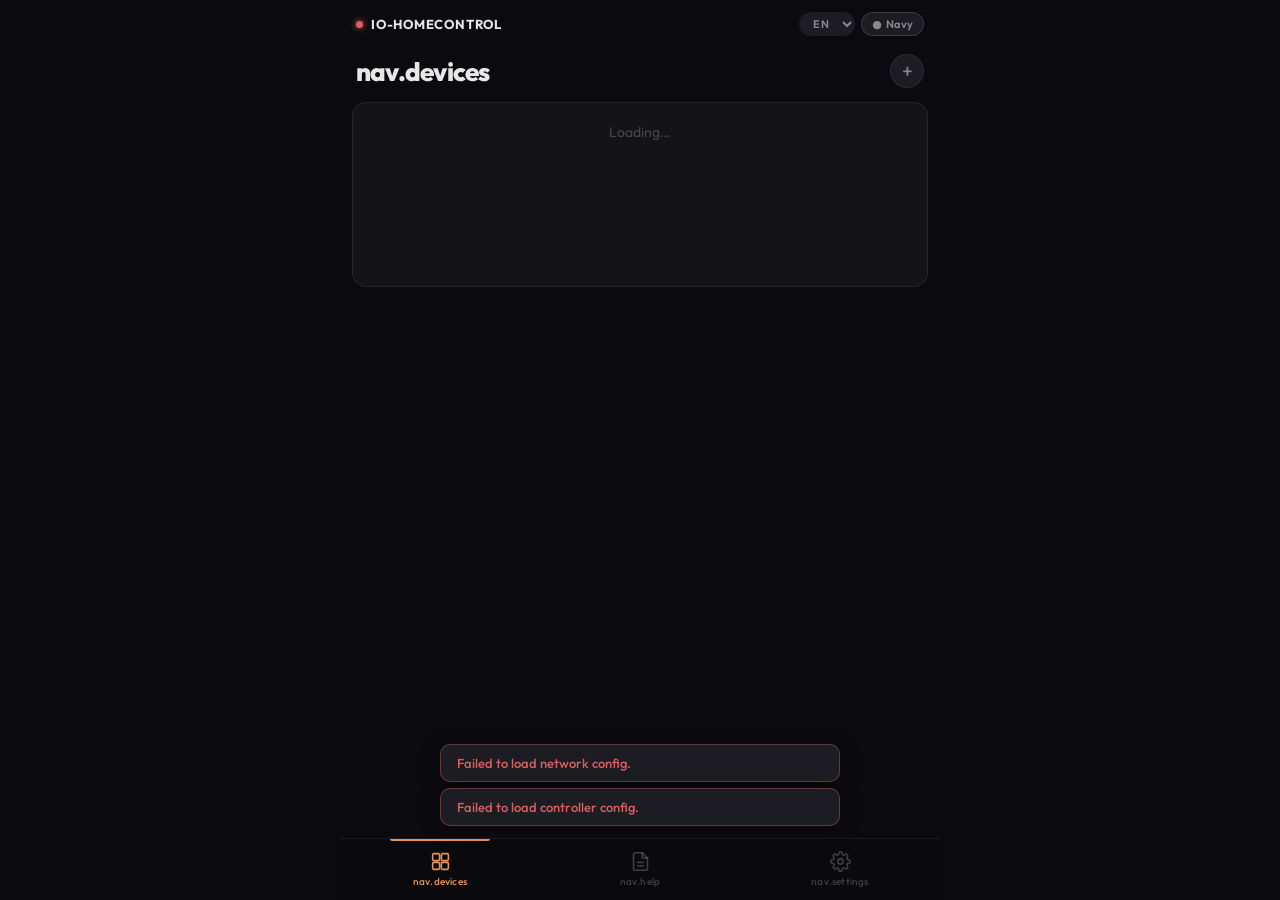
==== web_data_v2/index.html @ fd4d7ac0 "feat: syslog status indicator styled to match MQTT/WiFi pattern Moves the syslog connectivity indica" ====
<!DOCTYPE html>
<html lang="en" data-theme="charcoal">
<head>
  <meta charset="UTF-8">
  <meta name="viewport" content="width=device-width, initial-scale=1.0">
  <title data-i18n="page.title">io-homecontrol</title>
  <script>
    (function(){var t=localStorage.getItem('v2theme');if(t)document.documentElement.setAttribute('data-theme',t);})();
  </script>
  <link rel="preconnect" href="https://fonts.googleapis.com">
  <link href="https://fonts.googleapis.com/css2?family=Outfit:wght@300;400;500;600;700;800&family=JetBrains+Mono:wght@400;500&display=swap" rel="stylesheet">
  <link rel="stylesheet" href="css/style.css">
</head>
<body>

<div class="app">

  <!-- HEADER -->
  <header class="app-header">
    <div class="header-left">
      <div class="app-dot" id="conn-dot"></div>
      <span class="app-wordmark">io-homecontrol</span>
    </div>
    <div class="header-right">
      <div id="pairing-badge" style="display:none"></div>
      <span class="pill amber hidden" id="moving-pill"></span>
      <select class="hdr-btn" id="lang" style="border:none;cursor:pointer;">
        <option value="nl">NL</option>
        <option value="en">EN</option>
        <option value="de">DE</option>
        <option value="fr">FR</option>
      </select>
      <button class="hdr-btn" id="theme-btn">
        <span id="theme-icon">◑</span>
        <span id="theme-label">Navy</span>
      </button>
    </div>
  </header>

  <!-- UPDATE BANNER -->
  <div id="update-banner" style="display:none;">
    <div class="update-banner-inner">
      <div class="update-banner-info">
        <span class="update-banner-version" id="update-banner-version"></span>
        <a class="update-banner-link" id="update-banner-link" target="_blank" rel="noopener">What's new</a>
      </div>
      <div class="update-banner-actions">
        <button class="update-banner-dismiss" id="update-dismiss">&#x2715;</button>
        <button class="update-banner-btn" id="update-start-btn">Update</button>
      </div>
    </div>
    <div class="update-progress" id="update-progress" style="display:none;">
      <div class="update-progress-label" id="update-progress-label">Downloading firmware&hellip;</div>
      <progress class="update-progress-bar" id="update-progress-bar" max="100" value="0"></progress>
    </div>
  </div>

  <!-- MAIN CONTENT -->
  <main>

    <!-- ── DEVICES VIEW ── -->
    <section class="view active" id="view-devices">
      <div class="view-header">
        <h2 class="view-title" data-i18n="nav.devices">Devices</h2>
        <span id="count-pill" style="font-size:11px;color:var(--text3);margin-right:auto;padding-left:8px;"></span>
        <button class="view-add-btn" id="pair-device-btn" title="Pair new device">+</button>
      </div>
      <ul id="device-list"></ul>
    </section>

    <!-- ── LOG VIEW ── -->
    <section class="view" id="view-log">
      <div class="view-header">
        <h2 class="view-title" data-i18n="nav.help">Log</h2>
      </div>
      <div class="log-toolbar">
        <button class="log-filter-btn active" data-filter="all"  data-i18n="filter.all">All</button>
        <button class="log-filter-btn"        data-filter="info" data-i18n="filter.info">Info</button>
        <button class="log-filter-btn"        data-filter="off"  data-i18n="filter.off">Off</button>
      </div>
      <div id="status-messages"></div>
      <!-- hidden compat element -->
      <select id="select-log" style="display:none">
        <option value="all">All</option>
        <option value="info">Info</option>
        <option value="off">Off</option>
      </select>
    </section>

    <!-- ── SETTINGS VIEW ── -->
    <section class="view" id="view-settings">
      <div class="view-header">
        <h2 class="view-title" data-i18n="nav.settings">Settings</h2>
      </div>

      <!-- NETWORK -->
      <div class="settings-group">
        <div class="settings-group-label">Network</div>
        <div class="settings-card">
          <!-- WiFi SSID -->
          <div class="settings-row" style="flex-direction:column;align-items:stretch;gap:8px;">
            <div style="display:flex;align-items:center;justify-content:space-between;">
              <span class="row-label">WiFi</span>
              <span class="row-status connected" id="fallback-status"></span>
            </div>
            <div style="display:flex;gap:6px;">
              <div style="flex:1;">
                <label style="font-size:11px;color:var(--text3);">Network name (SSID)</label>
                <div style="display:flex;gap:6px;margin-top:4px;">
                  <input type="text" id="wifi-ssid" class="s-input" placeholder="Network name" maxlength="32" style="flex:1;">
                  <button class="s-btn" id="wifi-scan-btn">Scan</button>
                </div>
              </div>
            </div>
            <div id="wifi-scan-results" style="display:none;"></div>
            <div>
              <label style="font-size:11px;color:var(--text3);">Password</label>
              <input type="password" id="wifi-password" class="s-input" placeholder="Leave blank to keep current" style="margin-top:4px;">
            </div>
            <div style="display:flex;gap:8px;align-items:center;">
              <button class="s-btn primary" id="wifi-config-save" style="flex:1;">Save WiFi</button>
            </div>
            <div class="field-status" id="wifi-config-status"></div>
            <p class="restart-notice">⚠ Device will restart after saving.</p>
          </div>
          <!-- Hostname & IP -->
          <div class="settings-row" style="flex-direction:column;align-items:stretch;gap:8px;">
            <div style="display:flex;gap:6px;align-items:flex-end;">
              <div style="flex:2">
                <label style="font-size:11px;color:var(--text3);">Hostname</label>
                <input type="text" id="net-hostname" class="s-input" placeholder="io-rts-esp32" maxlength="32" style="margin-top:4px;">
              </div>
              <div style="flex:1;display:flex;align-items:center;gap:8px;padding-bottom:2px;">
                <span style="font-size:12px;color:var(--text2);">DHCP</span>
                <div class="s-toggle" id="net-dhcp-toggle"></div>
                <input type="checkbox" id="net-dhcp" style="display:none">
              </div>
            </div>
            <div id="net-static-fields" style="display:none;flex-direction:column;gap:6px;">
              <div style="display:flex;gap:6px;">
                <div style="flex:2">
                  <label style="font-size:11px;color:var(--text3);">IP Address</label>
                  <input type="text" id="net-ip" class="s-input" placeholder="192.168.1.100" style="margin-top:4px;">
                </div>
                <div style="flex:1">
                  <label style="font-size:11px;color:var(--text3);">Subnet mask</label>
                  <input type="text" id="net-mask" class="s-input" placeholder="255.255.255.0" style="margin-top:4px;">
                </div>
              </div>
              <div style="display:flex;gap:6px;">
                <div style="flex:1">
                  <label style="font-size:11px;color:var(--text3);">Gateway</label>
                  <input type="text" id="net-gateway" class="s-input" placeholder="192.168.1.1" style="margin-top:4px;">
                </div>
                <div style="flex:1">
                  <label style="font-size:11px;color:var(--text3);">DNS</label>
                  <input type="text" id="net-dns1" class="s-input" placeholder="8.8.8.8" style="margin-top:4px;">
                </div>
              </div>
              <div>
                <label style="font-size:11px;color:var(--text3);">SNTP server</label>
                <input type="text" id="net-sntp" class="s-input" placeholder="pool.ntp.org" style="margin-top:4px;">
              </div>
            </div>
            <button class="s-btn primary" id="net-config-save">Save Network</button>
            <p class="restart-notice">⚠ Device will restart after saving.</p>
          </div>
          <!-- Fallback AP -->
          <div class="settings-row">
            <span class="row-label">Fallback AP</span>
            <div class="row-right">
              <div class="s-toggle on" id="fallback-toggle"></div>
              <input type="checkbox" id="fallback-enabled" style="display:none">
            </div>
          </div>
          <div class="settings-row" style="flex-direction:column;align-items:stretch;gap:8px;display:none;" id="fallback-extra">
            <div style="display:flex;gap:8px;">
              <div style="flex:1">
                <label style="font-size:11px;color:var(--text3);">Retries (boot)</label>
                <input type="number" id="fallback-retries-boot" class="s-input" min="1" max="20" placeholder="3" style="margin-top:4px;">
              </div>
              <div style="flex:1">
                <label style="font-size:11px;color:var(--text3);">Retries (running)</label>
                <input type="number" id="fallback-retries-running" class="s-input" min="1" max="20" placeholder="3" style="margin-top:4px;">
              </div>
              <div style="flex:1">
                <label style="font-size:11px;color:var(--text3);">Timeout (s)</label>
                <input type="number" id="fallback-timeout" class="s-input" min="0" max="3600" placeholder="600" style="margin-top:4px;">
              </div>
            </div>
            <button class="s-btn primary" id="fallback-save">Save Fallback</button>
          </div>
        </div>
      </div>

      <!-- INTEGRATION -->
      <div class="settings-group">
        <div class="settings-group-label">Integration</div>
        <div class="settings-card">
          <!-- MQTT -->
          <div class="settings-row" style="flex-direction:column;align-items:stretch;gap:8px;">
            <div style="display:flex;align-items:center;justify-content:space-between;">
              <span class="row-label">MQTT</span>
              <div style="display:flex;align-items:center;gap:8px;">
                <span class="row-status" id="mqtt-conn-status"></span>
                <div class="s-toggle" id="mqtt-enabled-toggle"></div>
                <input type="checkbox" id="mqtt-enabled" style="display:none">
              </div>
            </div>
            <div style="display:flex;gap:6px;">
              <div style="flex:2;">
                <label style="font-size:11px;color:var(--text3);">Broker address</label>
                <input type="text" id="mqtt-server" class="s-input" placeholder="192.168.1.x or hostname" style="margin-top:4px;">
              </div>
              <div style="flex:1;">
                <label style="font-size:11px;color:var(--text3);">Port</label>
                <input type="text" id="mqtt-port" class="s-input" placeholder="1883 / 8883 (TLS)" style="margin-top:4px;">
              </div>
            </div>
            <div style="display:flex;gap:6px;">
              <div style="flex:1;">
                <label style="font-size:11px;color:var(--text3);">Username</label>
                <input type="text" id="mqtt-user" class="s-input" placeholder="leave blank if none" style="margin-top:4px;">
              </div>
              <div style="flex:1;">
                <label style="font-size:11px;color:var(--text3);">Password</label>
                <input type="password" id="mqtt-password" class="s-input" placeholder="leave blank if none" style="margin-top:4px;">
              </div>
            </div>
            <div style="display:flex;gap:6px;">
              <div style="flex:1;">
                <label style="font-size:11px;color:var(--text3);">Client ID</label>
                <input type="text" id="mqtt-client-id" class="s-input" placeholder="blank = auto-generated" style="margin-top:4px;">
              </div>
              <div style="flex:1;">
                <label style="font-size:11px;color:var(--text3);">Topic prefix</label>
                <input type="text" id="mqtt-topic" class="s-input" placeholder="e.g. home/io-rts" style="margin-top:4px;">
              </div>
            </div>
            <div>
              <label style="font-size:11px;color:var(--text3);">Home Assistant discovery prefix</label>
              <input type="text" id="mqtt-discovery" class="s-input" placeholder="e.g. homeassistant/device/io-rts" style="margin-top:4px;">
            </div>
            <button class="s-btn primary" id="mqtt-update">Save MQTT</button>
          </div>
          <!-- Syslog -->
          <div class="settings-row" style="flex-direction:column;align-items:stretch;gap:8px;">
            <div style="display:flex;align-items:center;justify-content:space-between;">
              <span class="row-label">Syslog</span>
              <div style="display:flex;align-items:center;gap:8px;">
                <span class="row-status" id="syslog-conn-status"></span>
                <div class="s-toggle" id="syslog-toggle"></div>
                <input type="checkbox" id="syslog-enabled" style="display:none">
              </div>
            </div>
            <div style="display:flex;gap:6px;">
              <div style="flex:2;">
                <label style="font-size:11px;color:var(--text3);">Server address</label>
                <input type="text" id="syslog-server" class="s-input" placeholder="192.168.1.x" style="margin-top:4px;">
              </div>
              <div style="flex:1;">
                <label style="font-size:11px;color:var(--text3);">Port</label>
                <input type="text" id="syslog-port" class="s-input" placeholder="514" style="margin-top:4px;">
              </div>
            </div>
            <div style="display:flex;gap:6px;">
              <div style="flex:1">
                <label style="font-size:11px;color:var(--text3);">Facility</label>
                <input type="number" id="syslog-facility" class="s-input" min="0" max="23" placeholder="1" style="margin-top:4px;">
              </div>
              <div style="flex:1">
                <label style="font-size:11px;color:var(--text3);">Min level</label>
                <select id="syslog-min-level" class="s-select" style="margin-top:4px;">
                  <option value="3">Error</option>
                  <option value="4">Warning</option>
                  <option value="6">Info</option>
                  <option value="7">Debug</option>
                </select>
              </div>
            </div>
            <div style="display:flex;flex-direction:column;gap:4px;">
              <label style="font-size:11px;color:var(--text3);">Device identifier (shown in log)</label>
              <input type="text" id="syslog-id" class="s-input" placeholder="auto-generated" maxlength="15">
            </div>
            <button class="s-btn primary" id="syslog-update">Save Syslog</button>
          </div>
        </div>
      </div>

      <!-- SECURITY -->
      <div class="settings-group">
        <div class="settings-group-label">Security</div>
        <div class="settings-card">
          <!-- Controller identity -->
          <div class="settings-row" style="flex-direction:column;align-items:stretch;gap:8px;">
            <span class="row-label">Controller Identity</span>
            <div style="display:flex;gap:6px;align-items:center;">
              <div style="flex:1;">
                <label style="font-size:11px;color:var(--text3);">Node Address (3 bytes hex)</label>
                <input type="text" id="io-node-id" class="s-input" placeholder="A1B1C3" maxlength="6" style="font-family:var(--mono);text-transform:uppercase;margin-top:4px;">
              </div>
              <div style="flex:1;">
                <label style="font-size:11px;color:var(--text3);">TX Power (0–20 dBm)</label>
                <input type="number" id="io-tx-power" class="s-input" min="0" max="20" placeholder="17" style="margin-top:4px;">
              </div>
            </div>
            <div style="display:flex;align-items:center;gap:8px;">
              <span style="font-size:12px;color:var(--text2);">Passive mode (listen only)</span>
              <div class="s-toggle" id="io-passive-toggle"></div>
              <input type="checkbox" id="io-passive-mode" style="display:none">
            </div>
            <button class="s-btn primary" id="io-config-save">Save Controller Settings</button>
          </div>
          <!-- IO key -->
          <div class="settings-row" style="flex-direction:column;align-items:stretch;gap:8px;">
            <span class="row-label">IO System Key</span>
            <div class="sensitive-notice">Changing this key makes all paired devices unreachable until reboot.</div>
            <div style="display:flex;gap:6px;align-items:center;">
              <input type="password" id="io-key-display" class="s-input key-display" placeholder="(not set)" readonly style="flex:1;">
              <button class="s-btn" id="io-key-show">Show</button>
              <button class="s-btn" id="io-key-edit">Edit</button>
              <button class="s-btn" id="io-key-sniff">Sniff</button>
              <button class="s-btn" id="io-key-learn">Learn</button>
              <button class="s-btn" id="io-key-pair-device">Pair</button>
              <button class="s-btn" id="io-key-send-key">Send Key</button>
            </div>
            <span class="field-status" id="io-key-status"></span>
          </div>
          <!-- Access password -->
          <div class="settings-row" style="flex-direction:column;align-items:stretch;gap:8px;">
            <span class="row-label">CLI / Web Access Password</span>
            <div style="display:flex;gap:6px;">
              <div style="flex:1;">
                <label style="font-size:11px;color:var(--text3);">New password</label>
                <input type="password" id="access-password-new" class="s-input" placeholder="Blank = clear password" style="margin-top:4px;">
              </div>
              <div style="flex:1;">
                <label style="font-size:11px;color:var(--text3);">Confirm password</label>
                <input type="password" id="access-password-confirm" class="s-input" placeholder="Confirm" style="margin-top:4px;">
              </div>
            </div>
            <button class="s-btn primary" id="access-password-save">Set Password</button>
          </div>
          <!-- OTA key -->
          <div class="settings-row" style="flex-direction:column;align-items:stretch;gap:8px;">
            <span class="row-label">OTA Key</span>
            <div style="display:flex;gap:6px;align-items:center;">
              <input type="text" id="ota-key-display" class="s-input key-display" readonly style="flex:1;font-size:11px;">
              <button class="s-btn" id="ota-key-edit">Edit</button>
            </div>
          </div>
        </div>
      </div>

      <!-- SYSTEM -->
      <div class="settings-group">
        <div class="settings-group-label">System</div>
        <div class="settings-card">
          <!-- Firmware info -->
          <div class="settings-row">
            <span class="row-label">Firmware</span>
            <div class="row-right">
              <span class="row-value" id="firmware-version"></span>
            </div>
          </div>
          <div class="settings-row">
            <span class="row-label">Web UI</span>
            <div class="row-right">
              <span class="row-value" id="web-version"></span>
            </div>
          </div>
          <!-- OTA upload -->
          <div class="settings-row" style="flex-direction:column;align-items:stretch;gap:8px;">
            <span class="row-label">Firmware Update</span>
            <div>
              <label style="font-size:11px;color:var(--text3);">Firmware file — use <strong>heltec-vX.X.X-firmware.bin</strong> from the GitHub release, not full.bin or web.bin</label>
              <input type="file" id="ota-file" accept=".bin" class="s-input" style="padding:5px 10px;margin-top:4px;">
            </div>
            <button class="s-btn primary" id="ota-upload">Upload Firmware</button>
            <progress id="ota-progress" max="100" value="0" style="display:none;"></progress>
            <span id="ota-status" class="field-status"></span>
          </div>
          <!-- Web UI upload -->
          <div class="settings-row" style="flex-direction:column;align-items:stretch;gap:8px;">
            <span class="row-label">Web UI Update</span>
            <div>
              <label style="font-size:11px;color:var(--text3);">Web UI file (.bin)</label>
              <input type="file" id="ota-web-file" accept=".bin" class="s-input" style="padding:5px 10px;margin-top:4px;">
            </div>
            <button class="s-btn primary" id="ota-web-upload">Upload Web UI</button>
            <progress id="ota-web-progress" max="100" value="0" style="display:none;"></progress>
            <span id="ota-web-status" class="field-status"></span>
          </div>
          <!-- Devices backup -->
          <div class="settings-row" style="flex-direction:column;align-items:stretch;gap:8px;">
            <span class="row-label" data-i18n="section.backup">Backup / Restore</span>
            <div>
              <label style="font-size:11px;color:var(--text3);">Devices (.json)</label>
              <div style="display:flex;gap:6px;align-items:center;margin-top:4px;">
                <input type="file" id="devices-file" accept=".json" class="s-input" style="flex:1;padding:5px 10px;">
                <button class="s-btn" id="upload-devices">Upload</button>
                <button class="s-btn" id="download-devices">Download</button>
              </div>
            </div>
            <div>
              <label style="font-size:11px;color:var(--text3);">Remotes (.json)</label>
              <div style="display:flex;gap:6px;align-items:center;margin-top:4px;">
                <input type="file" id="remotes-file" accept=".json" class="s-input" style="flex:1;padding:5px 10px;">
                <button class="s-btn" id="upload-remotes">Upload</button>
                <button class="s-btn" id="download-remotes">Download</button>
              </div>
            </div>
          </div>
          <!-- Reboot -->
          <div class="settings-row">
            <span class="row-label danger" id="reboot-btn" style="cursor:pointer;">Reboot Device</span>
            <div class="row-right"><span class="row-chevron">›</span></div>
          </div>
          <!-- Update channel -->
          <div class="settings-row">
            <span class="row-label">Software updates</span>
            <div style="display:flex;align-items:center;gap:8px;">
              <span style="font-size:12px;color:var(--text2);" id="update-channel-label">Stable only</span>
              <div class="s-toggle" id="update-channel-toggle"></div>
              <input type="checkbox" id="update-channel-beta" style="display:none">
            </div>
          </div>
        </div>
      </div>

      <!-- REMOTES -->
      <div class="settings-group">
        <div class="settings-group-label" data-i18n="section.remotes">Remotes</div>
        <div style="display:flex;justify-content:flex-end;padding:0 4px 8px;">
          <button class="s-btn" id="remote-popup">+ Add Remote</button>
        </div>
        <div class="remotes-panel">
          <table id="remote-table">
            <thead>
              <tr>
                <th data-i18n="table.remote_id">ID</th>
                <th data-i18n="table.linked_devices">Devices</th>
                <th data-i18n="table.edit">Edit</th>
              </tr>
            </thead>
            <tbody></tbody>
          </table>
        </div>
      </div>

      <!-- hidden help buttons for JS compat -->
      <div style="display:none;">
        <button id="help-device"></button>
        <button id="help-remote"></button>
        <a id="toggle-theme"></a>
      </div>

    </section>

  </main>

  <!-- BOTTOM NAV -->
  <nav class="bottom-nav">
    <button class="nav-btn active" onclick="showView('devices',this)">
      <svg viewBox="0 0 24 24" fill="none" stroke="currentColor">
        <rect x="3" y="3" width="8" height="8" rx="1.5"/>
        <rect x="13" y="3" width="8" height="8" rx="1.5"/>
        <rect x="3" y="13" width="8" height="8" rx="1.5"/>
        <rect x="13" y="13" width="8" height="8" rx="1.5"/>
      </svg>
      <span data-i18n="nav.devices">Devices</span>
    </button>
    <button class="nav-btn" onclick="showView('log',this)">
      <svg viewBox="0 0 24 24" fill="none" stroke="currentColor">
        <path d="M14 2H6a2 2 0 0 0-2 2v16a2 2 0 0 0 2 2h12a2 2 0 0 0 2-2V8z"/>
        <polyline points="14 2 14 8 20 8"/>
        <line x1="16" y1="13" x2="8" y2="13"/>
        <line x1="16" y1="17" x2="8" y2="17"/>
      </svg>
      <span data-i18n="nav.help">Log</span>
    </button>
    <button class="nav-btn" onclick="showView('settings',this)">
      <svg viewBox="0 0 24 24" fill="none" stroke="currentColor">
        <circle cx="12" cy="12" r="3"/>
        <path d="M19.4 15a1.65 1.65 0 0 0 .33 1.82l.06.06a2 2 0 0 1-2.83 2.83l-.06-.06a1.65 1.65 0 0 0-1.82-.33 1.65 1.65 0 0 0-1 1.51V21a2 2 0 0 1-4 0v-.09A1.65 1.65 0 0 0 9 19.4a1.65 1.65 0 0 0-1.82.33l-.06.06a2 2 0 0 1-2.83-2.83l.06-.06A1.65 1.65 0 0 0 4.68 15a1.65 1.65 0 0 0-1.51-1H3a2 2 0 0 1 0-4h.09A1.65 1.65 0 0 0 4.6 9a1.65 1.65 0 0 0-.33-1.82l-.06-.06a2 2 0 0 1 2.83-2.83l.06.06A1.65 1.65 0 0 0 9 4.68a1.65 1.65 0 0 0 1-1.51V3a2 2 0 0 1 4 0v.09a1.65 1.65 0 0 0 1 1.51 1.65 1.65 0 0 0 1.82-.33l.06-.06a2 2 0 0 1 2.83 2.83l-.06.06A1.65 1.65 0 0 0 19.4 9a1.65 1.65 0 0 0 1.51 1H21a2 2 0 0 1 0 4h-.09a1.65 1.65 0 0 0-1.51 1z"/>
      </svg>
      <span data-i18n="nav.settings">Settings</span>
    </button>
  </nav>

</div><!-- .app -->

<!-- ── DEVICE EDIT MODAL ── -->
<div id="device-edit-modal">
  <div class="dev-sheet">
    <div class="dev-sheet-handle"></div>
    <div class="dev-sheet-header">
      <div class="dev-sheet-title">
        <div class="dev-sheet-name" id="dev-sheet-name"></div>
        <div class="dev-sheet-meta" id="dev-sheet-meta"></div>
      </div>
      <button id="device-edit-close" aria-label="Close">×</button>
    </div>
    <div id="dev-sheet-body"></div>
  </div>
</div>

<!-- ── PAIR WIZARD ── -->
<div id="pair-wizard">
  <div class="popup-container">
    <div class="title">
      <h2 data-i18n="popup.pair_wizard_title">Pair Device</h2>
      <div class="btn close" id="pair-wizard-close"></div>
    </div>
    <div class="card-popup">
      <p id="pair-wizard-status"></p>
      <div id="pair-wizard-buttons" class="popup-buttons"></div>
    </div>
  </div>
</div>

<!-- ── EDIT POPUP ── -->
<div id="popup">
  <div class="popup-container">
    <div class="title">
      <h2 id="popup-title">Edit</h2>
      <div class="btn close" onclick="document.getElementById('popup').classList.remove('open')"></div>
    </div>
    <div class="card-popup">
      <div id="left">
        <p id="popup-content-left"></p>
        <label for="popup-input" id="label-input"></label>
        <input type="text" id="popup-input" placeholder="Type here…" autocomplete="off">
        <label for="popup-input-timing" id="label-timing"></label>
        <input type="text" id="popup-input-timing" placeholder="Type here…" autocomplete="off">
        <label id="popup-boolean-row" style="display:none;gap:8px;align-items:center;">
          <span id="popup-boolean-label">Active</span>
          <input type="checkbox" id="popup-boolean">
        </label>
        <label id="popup-repeat-row" style="display:none;gap:8px;align-items:center;">
          <span id="popup-repeat-label">Repeat command if device does not respond</span>
          <input type="checkbox" id="popup-repeat">
        </label>
        <label for="popup-device-select" class="device-popup-label">Select device:</label>
        <select id="popup-device-select" class="device-popup"></select>
        <button id="popup-save" class="save">Save</button>
        <p id="delete-info" style="display:none;"></p>
        <p id="pair-label"></p>
        <div class="popup-buttons">
          <button id="popup-add"    class="pair">Pair</button>
          <button id="popup-remove" class="unpair">Unpair</button>
          <button id="popup-delete" type="button" class="danger">Delete</button>
          <button id="popup-confirm"type="button">OK</button>
          <button id="popup-cancel" type="button">Cancel</button>
        </div>
      </div>
      <div id="right">
        <p id="popup-content"></p>
      </div>
    </div>
  </div>
</div>

<!-- ── OTA KEY MODAL ── -->
<div id="ota-key-modal" class="key-modal">
  <div class="key-modal-inner">
    <h3>Change OTA Key</h3>
    <p class="key-modal-warning-label">Warning</p>
    <p class="key-modal-warning-text">Changing the OTA key invalidates any scripts using the current key.</p>
    <label class="key-modal-label">New OTA key:</label>
    <input type="text" id="ota-key-new" maxlength="32" class="key-modal-input" placeholder="Enter new key">
    <div class="key-modal-actions">
      <button id="ota-key-cancel"  class="btn-ghost">Cancel</button>
      <button id="ota-key-confirm" class="btn-danger-confirm">Change Key</button>
    </div>
    <p id="ota-key-modal-status" class="key-modal-status"></p>
  </div>
</div>

<!-- ── IO KEY EDIT MODAL ── -->
<div id="io-key-edit-modal" class="key-modal">
  <div class="key-modal-inner">
    <h3>Edit IO System Key</h3>
    <p class="key-modal-warning-label">Warning</p>
    <p class="key-modal-warning-text">Changing the IO key disconnects all other nodes on the bus. A reboot is required to apply.</p>
    <label class="key-modal-label">New key (32 hex characters):</label>
    <input type="text" id="io-key-new-input" maxlength="32" class="key-modal-input" placeholder="E8CD451E4F5D86C9A411E84B769FBFBD" autocomplete="off" style="font-family:var(--mono);text-transform:uppercase;">
    <div class="key-modal-actions">
      <button id="io-key-generate"    type="button" class="btn-ghost" style="margin-right:auto">Generate</button>
      <button id="io-key-edit-cancel" type="button" class="btn-ghost">Cancel</button>
      <button id="io-key-edit-save"   class="btn-danger-confirm">Change Key</button>
    </div>
    <p id="io-key-edit-status" class="key-modal-status"></p>
  </div>
</div>

<!-- ── IO KEY SNIFF MODAL ── -->
<div id="io-key-sniff-modal" class="key-modal">
  <div class="key-modal-inner">
    <h3>Sniff IO System Key</h3>
    <p id="io-sniff-instructions" class="key-modal-warning-text">Put your Somfy controller into pairing mode with any device. The system key will be captured from radio traffic (up to 2 minutes).</p>
    <div id="io-sniff-countdown-row" style="display:none;margin:8px 0;font-size:13px;">
      <span>Listening… </span><strong id="io-sniff-countdown"></strong><span> s remaining</span>
    </div>
    <div id="io-sniff-result-row" style="display:none;margin:8px 0;">
      <span style="color:var(--green);font-weight:600;">✓ Key captured:</span>
      <div style="font-family:var(--mono);word-break:break-all;margin:4px 0;font-size:12px;" id="io-sniff-captured-key"></div>
    </div>
    <p id="io-sniff-status" class="key-modal-status"></p>
    <div class="key-modal-actions" style="margin-top:12px;">
      <button id="io-sniff-cancel"  type="button" class="btn-ghost">Cancel</button>
      <button id="io-sniff-retry"   type="button" class="btn-ghost"         style="display:none;">Retry</button>
      <button id="io-sniff-start"   class="btn-danger-confirm">Start Listening</button>
      <button id="io-sniff-use-key" class="btn-danger-confirm" style="display:none;">Use This Key</button>
    </div>
  </div>
</div>

<!-- ── KEY LEARN MODAL ── -->
<div id="io-key-learn-modal" class="key-modal">
  <div class="key-modal-inner">
    <h3>Learn Key from TaHoma / Connectivity Kit</h3>
    <p class="key-modal-warning-text">Trigger "Share" or "Add secondary controller" in the Somfy app. This device will respond as a receiver and extract the system key.</p>
    <div id="io-learn-countdown-row" style="display:none;margin:8px 0;font-size:13px;">
      <span>Listening… </span><strong id="io-learn-countdown"></strong><span> s remaining</span>
    </div>
    <div id="io-learn-result-row" style="display:none;margin:8px 0;">
      <span style="font-size:12px;color:var(--text-secondary);">Received key:</span>
      <div style="font-family:var(--mono);word-break:break-all;margin:4px 0;font-size:12px;" id="io-learn-captured-key"></div>
    </div>
    <p id="io-learn-status" class="key-modal-status"></p>
    <div class="key-modal-actions" style="margin-top:12px;">
      <button id="io-learn-cancel"  type="button" class="btn-ghost">Cancel</button>
      <button id="io-learn-retry"   type="button" class="btn-ghost" style="display:none;">Retry</button>
      <button id="io-learn-start"   class="btn-danger-confirm">Start Listening</button>
      <button id="io-learn-use-key" class="btn-danger-confirm" style="display:none;">Use This Key</button>
    </div>
  </div>
</div>

<!-- ── PAIR AS DEVICE MODAL ── -->
<div id="io-key-pair-device-modal" class="key-modal">
  <div class="key-modal-inner">
    <h3>Pair as Device (receive key from TaHoma)</h3>
    <p class="key-modal-warning-text">In the Somfy app, start "Add device" / "Add actuator" and put TaHoma into pairing mode. This device will pretend to be a new roller shutter and receive the system key during the handshake.</p>
    <div id="io-pair-device-countdown-row" style="display:none;margin:8px 0;font-size:13px;">
      <span>Listening for pairing broadcast… </span><strong id="io-pair-device-countdown"></strong><span> s remaining</span>
    </div>
    <div id="io-pair-device-result-row" style="display:none;margin:8px 0;">
      <span style="font-size:12px;color:var(--text-secondary);">Received key:</span>
      <div style="font-family:var(--mono);word-break:break-all;margin:4px 0;font-size:12px;" id="io-pair-device-captured-key"></div>
    </div>
    <p id="io-pair-device-status" class="key-modal-status"></p>
    <div class="key-modal-actions" style="margin-top:12px;">
      <button id="io-pair-device-cancel"  type="button" class="btn-ghost">Cancel</button>
      <button id="io-pair-device-retry"   type="button" class="btn-ghost" style="display:none;">Retry</button>
      <button id="io-pair-device-start"   class="btn-danger-confirm">Start Listening</button>
      <button id="io-pair-device-use-key" class="btn-danger-confirm" style="display:none;">Use This Key</button>
    </div>
  </div>
</div>

<!-- ── SEND KEY OBSERVE MODAL ── -->
<div id="io-send-key-modal" class="key-modal">
  <div class="key-modal-inner">
    <h3>Send Key — Step 1: Observe CMD 28 / CMD 29</h3>
    <p class="key-modal-warning-text">Trigger "Share key" or "Add controller" in the Somfy app. The ESP will respond to TaHoma's CMD 28 with CMD 29 (controller type) and log what TaHoma sends next. Check Graylog for frame details.</p>
    <div id="io-send-key-countdown-row" style="display:none;margin:8px 0;font-size:13px;">
      <span>Listening for TaHoma CMD 28… </span><strong id="io-send-key-countdown"></strong><span> s remaining</span>
    </div>
    <p id="io-send-key-status" class="key-modal-status"></p>
    <div class="key-modal-actions" style="margin-top:12px;">
      <button id="io-send-key-cancel" type="button" class="btn-ghost">Cancel</button>
      <button id="io-send-key-start"  class="btn-danger-confirm">Start Observing</button>
    </div>
  </div>
</div>

<!-- ── ADD / EDIT REMOTE WIZARD ── -->
<div id="arm-modal" class="key-modal">
  <div class="key-modal-inner arm-inner">
    <h3 id="arm-modal-title">Add Remote</h3>

    <!-- Step 1: choose -->
    <div id="arm-step-choose">
      <p class="key-modal-warning-text" style="margin-bottom:16px;">How do you want to add the remote?</p>
      <div style="display:flex;gap:8px;">
        <button id="arm-btn-capture" class="btn-danger-confirm" style="flex:1;">Capture</button>
        <button id="arm-btn-manual"  class="btn-ghost"          style="flex:1;">Enter manually</button>
        <button id="arm-btn-cancel"  class="btn-ghost"          style="flex:1;">Cancel</button>
      </div>
    </div>

    <!-- Step 2a: capture -->
    <div id="arm-step-capture" style="display:none;">
      <div class="arm-capture-row">
        <p id="arm-capture-status" class="key-modal-warning-text">Press any button on the remote…</p>
        <span id="arm-countdown" class="arm-countdown">30s</span>
      </div>
      <div class="key-modal-actions">
        <button id="arm-skip-btn"  class="btn-ghost">Enter manually</button>
        <button id="arm-retry-btn" class="btn-ghost" style="display:none;">Retry</button>
      </div>
    </div>

    <!-- Step 2b: manual -->
    <div id="arm-step-manual" style="display:none;">
      <label class="key-modal-label">Remote ID (6 hex characters):</label>
      <input type="text" id="arm-manual-input" maxlength="6" class="key-modal-input"
             placeholder="A1B2C3" autocomplete="off"
             style="font-family:var(--mono);text-transform:uppercase;letter-spacing:0.1em;">
      <p id="arm-manual-error" class="key-modal-status" style="color:var(--red);min-height:18px;"></p>
      <div class="key-modal-actions">
        <button id="arm-manual-back" class="btn-ghost">Back</button>
        <button id="arm-manual-next" class="btn-danger-confirm">Next</button>
      </div>
    </div>

    <!-- Step 3: device selection -->
    <div id="arm-step-devices" style="display:none;">
      <p id="arm-remote-id-label" class="key-modal-warning-text" style="display:none;margin-bottom:10px;font-weight:600;"></p>
      <label class="key-modal-label">Link to devices:</label>
      <div id="arm-device-list" class="arm-device-list"></div>
      <p id="arm-devices-error" class="key-modal-status" style="color:var(--red);min-height:18px;"></p>
      <div class="key-modal-actions">
        <button id="arm-delete-btn"   class="btn-ghost arm-delete-btn" style="display:none;">Delete</button>
        <button id="arm-devices-back" class="btn-ghost">Back</button>
        <button id="arm-save-btn"     class="btn-danger-confirm">Save</button>
      </div>
    </div>

  </div>
</div>

<!-- SCRIPTS -->
<script src="js/utils.js"></script>
<script src="js/popup.js"></script>
<script src="js/devices.js"></script>
<script src="js/remotes.js"></script>
<script src="js/settings.js"></script>
<script src="js/ota.js"></script>
<script src="js/updater.js"></script>
<script src="js/app.js"></script>

<script>
// View switcher with scroll position memory
var _viewScroll = {};
function showView(id, btn) {
    var mainEl = document.querySelector('main');
    var current = document.querySelector('.view.active');
    if (current) _viewScroll[current.id] = mainEl ? mainEl.scrollTop : 0;
    document.querySelectorAll('.view').forEach(function(v){v.classList.remove('active');});
    document.querySelectorAll('.nav-btn').forEach(function(b){b.classList.remove('active');});
    document.getElementById('view-' + id).classList.add('active');
    btn.classList.add('active');
    if (mainEl) mainEl.scrollTop = _viewScroll['view-' + id] || 0;
    document.dispatchEvent(new CustomEvent('viewShown', { detail: { view: id } }));
}

// Fallback AP toggle — wire visual toggle to hidden checkbox
(function(){
    var tog = document.getElementById('fallback-toggle');
    var chk = document.getElementById('fallback-enabled');
    var extra = document.getElementById('fallback-extra');
    if (!tog || !chk) return;
    function sync() {
        if (chk.checked) { tog.classList.add('on'); extra.style.display=''; }
        else { tog.classList.remove('on'); extra.style.display='none'; }
    }
    tog.addEventListener('click', function(){
        chk.checked = !chk.checked;
        sync();
    });
    // settings.js dispatches 'change' after loading state
    chk.addEventListener('change', sync);
})();

// Syslog toggle
(function(){
    var tog = document.getElementById('syslog-toggle');
    var chk = document.getElementById('syslog-enabled');
    if (!tog || !chk) return;
    function sync() {
        if (chk.checked) tog.classList.add('on');
        else tog.classList.remove('on');
    }
    tog.addEventListener('click', function(){
        chk.checked = !chk.checked;
        sync();
    });
    chk.addEventListener('change', sync);
})();

// Reboot: settings.js expects a button, but we have a span acting as button
(function(){
    var el = document.getElementById('reboot-btn');
    if (!el) return;
    // settings.js adds event listener to this element by ID, so it will work
})();
</script>

</body>
</html>
---- web_data_v2/css/style.css ----
*,*::before,*::after{box-sizing:border-box;margin:0;padding:0}:root,[data-theme="charcoal"]{--bg:#0b0b0f;--surface:#141418;--surface2:#1c1c22;--surface3:#242430;--border:rgba(255,255,255,0.07);--border2:rgba(255,255,255,0.13);--separator:rgba(255,255,255,0.045);--text:rgba(255,255,255,0.90);--text2:rgba(255,255,255,0.48);--text3:rgba(255,255,255,0.22);--ctrl-bg:rgba(255,255,255,0.09);--ctrl-border:rgba(255,255,255,0.10);--ctrl-text:rgba(255,255,255,0.90);--nav-bg:rgba(11,11,15,0.90);--card-shadow:none;--toggle-off:#2a2a36;--amber:#e8955a;--amber-dim:rgba(232,149,90,0.18);--amber-glow:rgba(232,149,90,0.35);--green:#6abf8a;--red:#d96060;--blue:#7aafcf;--input-bg:rgba(255,255,255,0.06);--input-border:rgba(255,255,255,0.12)}[data-theme="navy"]{--bg:#090d1a;--surface:#0f1428;--surface2:#151c38;--surface3:#1c2447;--border:rgba(120,160,255,0.09);--border2:rgba(120,160,255,0.17);--separator:rgba(120,160,255,0.06);--text:rgba(220,228,255,0.92);--text2:rgba(180,200,255,0.48);--text3:rgba(150,180,255,0.24);--ctrl-bg:rgba(120,160,255,0.10);--ctrl-border:rgba(120,160,255,0.13);--ctrl-text:rgba(220,228,255,0.92);--nav-bg:rgba(9,13,26,0.92);--card-shadow:none;--toggle-off:#1c2447;--amber:#e8a45a;--amber-dim:rgba(232,164,90,0.16);--amber-glow:rgba(232,164,90,0.32);--green:#5abf8a;--red:#d96070;--blue:#7ab8e8;--input-bg:rgba(120,160,255,0.06);--input-border:rgba(120,160,255,0.18)}[data-theme="light"]{--bg:#eef0f4;--surface:#ffffff;--surface2:#f2f4f7;--surface3:#e6e9ee;--border:rgba(0,0,0,0.08);--border2:rgba(0,0,0,0.14);--separator:rgba(0,0,0,0.06);--text:rgba(20,22,35,0.90);--text2:rgba(20,22,35,0.48);--text3:rgba(20,22,35,0.28);--ctrl-bg:rgba(0,0,0,0.06);--ctrl-border:rgba(0,0,0,0.09);--ctrl-text:rgba(20,22,35,0.88);--nav-bg:rgba(238,240,244,0.92);--card-shadow:0 1px 4px rgba(0,0,0,0.07),0 4px 14px rgba(0,0,0,0.04);--toggle-off:#dde0e8;--amber:#c8712a;--amber-dim:rgba(200,113,42,0.12);--amber-glow:rgba(200,113,42,0.25);--green:#2a9a60;--red:#c04040;--blue:#2e7bbf;--input-bg:rgba(0,0,0,0.04);--input-border:rgba(0,0,0,0.14)}[data-theme="purple"]{--bg:#0d0914;--surface:#160e25;--surface2:#1e1538;--surface3:#271d4a;--border:rgba(180,140,255,0.10);--border2:rgba(180,140,255,0.20);--separator:rgba(180,140,255,0.07);--text:rgba(235,225,255,0.92);--text2:rgba(190,165,255,0.52);--text3:rgba(160,130,255,0.28);--ctrl-bg:rgba(160,120,255,0.12);--ctrl-border:rgba(160,120,255,0.18);--ctrl-text:rgba(235,225,255,0.92);--nav-bg:rgba(13,9,20,0.92);--card-shadow:none;--toggle-off:#271d4a;--amber:#b87aff;--amber-dim:rgba(184,122,255,0.15);--amber-glow:rgba(184,122,255,0.32);--green:#70c4a0;--red:#e06080;--blue:#a07ef5;--input-bg:rgba(160,120,255,0.08);--input-border:rgba(160,120,255,0.22)}:root{--radius:14px;--radius-sm:9px;--font:'Outfit',system-ui,sans-serif;--mono:'JetBrains Mono',monospace;--nav-h:62px}html,body{height:100%;background:var(--bg);color:var(--text);font-family:var(--font);font-size:14px;-webkit-font-smoothing:antialiased;transition:background .25s,color .25s}.app{display:flex;flex-direction:column;height:100dvh;max-width:600px;margin:0 auto}.app-header{flex-shrink:0;display:flex;align-items:center;justify-content:space-between;padding:12px 16px 8px;gap:8px}.header-left{display:flex;align-items:center;gap:8px}.header-right{display:flex;align-items:center;gap:6px;flex-shrink:0}.app-dot{width:7px;height:7px;border-radius:50%;background:var(--green);box-shadow:0 0 6px var(--green);flex-shrink:0;transition:background .3s,box-shadow .3s}.app-dot.offline{background:var(--red);box-shadow:0 0 6px var(--red)}.app-wordmark{font-size:13px;font-weight:700;letter-spacing:0.06em;text-transform:uppercase;color:var(--text)}.hdr-btn{display:flex;align-items:center;gap:4px;font-size:11px;font-weight:600;font-family:var(--font);padding:4px 10px;border-radius:100px;border:1px solid var(--border2);background:var(--surface2);color:var(--text2);cursor:pointer;transition:background .15s,color .15s;letter-spacing:0.02em;white-space:nowrap}.hdr-btn:hover{background:var(--surface3);color:var(--text)}.pill{font-size:11px;font-weight:500;padding:3px 9px;border-radius:100px;border:1px solid var(--border);background:var(--surface2);color:var(--text2);white-space:nowrap}.pill.amber{color:var(--amber);border-color:var(--amber-glow);background:var(--amber-dim)}.pill.hidden{display:none}#pairing-badge{font-size:11px;font-weight:600;padding:4px 10px;border-radius:100px;background:var(--amber-dim);color:var(--amber);border:1px solid var(--amber-glow);cursor:pointer;white-space:nowrap}main{flex:1;overflow-y:auto;overflow-x:hidden;padding:0 12px calc(var(--nav-h) + 10px)}main::-webkit-scrollbar{display:none}.view{display:none}.view.active{display:block}.view-header{display:flex;align-items:center;justify-content:space-between;padding:10px 4px 14px}.view-title{font-size:26px;font-weight:800;letter-spacing:-0.03em}.view-add-btn{width:34px;height:34px;background:var(--surface2);border:1px solid var(--border);border-radius:50%;cursor:pointer;display:flex;align-items:center;justify-content:center;font-size:20px;color:var(--text2);font-family:var(--font);transition:background .15s,color .15s;line-height:1}.view-add-btn:hover{background:var(--surface3);color:var(--text)}#device-list{list-style:none;display:grid;grid-template-columns:repeat(auto-fill,minmax(150px,1fr));gap:8px}#device-list li{background:var(--surface);border:1px solid var(--border);border-radius:var(--radius);box-shadow:var(--card-shadow);padding:11px 11px 10px;display:flex;flex-direction:column;gap:7px;min-height:185px;position:relative;overflow:hidden;transition:border-color .25s,background .25s}#device-list li:hover{border-color:var(--border2)}#device-list li.moving{border-color:var(--amber-glow)}#device-list li.inactive{opacity:.38;filter:grayscale(1)}.card-top{display:flex;align-items:flex-start;justify-content:space-between;gap:4px}.card-name{font-size:13px;font-weight:700;line-height:1.25;color:var(--text);overflow:hidden;display:-webkit-box;-webkit-line-clamp:2;-webkit-box-orient:vertical;word-break:break-word}.card-badge{font-size:9px;color:var(--text3);margin-top:2px;text-transform:lowercase;display:block}.moving-dot{display:none;position:absolute;top:10px;right:10px;width:7px;height:7px;border-radius:50%;background:var(--amber);box-shadow:0 0 8px var(--amber-glow);animation:pulse-dot 1.1s ease-in-out infinite}.moving .moving-dot{display:block}.moving .btn.menu{display:none}@keyframes pulse-dot{0%,100%{opacity:1;transform:scale(1)}50%{opacity:.4;transform:scale(.65)}}.pos-indicator{display:flex;flex-direction:column;gap:5px}.pos-top-row{display:flex;align-items:baseline;justify-content:space-between;gap:6px}.pos-value{font-size:14px;font-weight:700;font-family:var(--mono);font-variant-numeric:tabular-nums;letter-spacing:-0.01em;color:var(--text);line-height:1}.moving .pos-value{color:var(--amber)}.pos-value.unknown{font-weight:500;color:var(--text3)}.pos-state{font-size:10px;font-weight:500;letter-spacing:0.03em;text-transform:uppercase;color:var(--text3);flex-shrink:0;line-height:1}.moving .pos-state{color:var(--amber);opacity:.7}.light-strip{width:100%;height:10px;background:var(--surface3);border-radius:6px;overflow:hidden}.light-fill{height:100%;border-radius:6px;background:linear-gradient(to right,#b86030,#f0a060);transition:width .55s cubic-bezier(.4,0,.2,1);box-shadow:3px 0 10px rgba(240,160,96,.35);min-width:2px}[data-theme="purple"] .light-fill{background:linear-gradient(to right,#6a30c8,#c080f0);box-shadow:3px 0 10px rgba(180,100,240,.4)}.moving .light-fill{animation:strip-shimmer 1.3s ease-in-out infinite}@keyframes strip-shimmer{0%,100%{opacity:1}50%{opacity:.45}}.card-spacer{flex:1;min-height:4px}.card-btn-row{display:flex;gap:3px;width:100%}.card-btn,.btn-text{flex:1;min-width:0;height:33px;background:var(--ctrl-bg);border:1px solid var(--ctrl-border);border-radius:8px;color:var(--ctrl-text);font-size:14px;font-family:var(--font);display:flex;align-items:center;justify-content:center;cursor:pointer;transition:background .12s,border-color .12s,transform .08s;user-select:none}.card-btn:hover,.btn-text:hover{background:var(--surface3);border-color:var(--border2)}.card-btn:active,.btn-text:active{transform:scale(.93)}.card-fav{flex:0 0 33px;color:var(--text3)}.card-fav.has-favorite{color:#f4c430}[data-theme="purple"] .card-fav.has-favorite{color:#c080f0}.card-slider-row{display:flex;align-items:center;gap:6px}.card-slider-label{font-size:9px;font-weight:500;letter-spacing:0.07em;text-transform:uppercase;color:var(--text3);flex-shrink:0;width:26px;font-family:var(--mono)}.card-slider{flex:1;-webkit-appearance:none;appearance:none;height:3px;background:var(--surface3);border-radius:100px;outline:none;cursor:pointer}.card-slider::-webkit-slider-thumb{-webkit-appearance:none;width:13px;height:13px;border-radius:50%;background:var(--text);cursor:pointer;box-shadow:0 0 0 3px var(--ctrl-bg);transition:box-shadow .15s}.card-slider::-webkit-slider-thumb:hover{box-shadow:0 0 0 4px var(--ctrl-border)}.card-slider::-moz-range-thumb{width:13px;height:13px;border-radius:50%;background:var(--text);border:none;cursor:pointer}.btn.menu{position:absolute;top:8px;right:8px;width:22px;height:22px;background:none;border:none;cursor:pointer;color:var(--text3);font-size:14px;display:flex;align-items:center;justify-content:center;border-radius:50%;transition:background .15s,color .15s;letter-spacing:-0.5px}.btn.menu:hover{background:var(--ctrl-bg);color:var(--text)}.device-status-only{font-size:11px;color:var(--text3);text-align:center;padding:4px}@keyframes card-in{from{opacity:0;transform:translateY(8px)}to{opacity:1;transform:translateY(0)}}#device-list li{animation:card-in .3s ease both}#device-list li:nth-child(1){animation-delay:.03s}#device-list li:nth-child(2){animation-delay:.07s}#device-list li:nth-child(3){animation-delay:.10s}#device-list li:nth-child(4){animation-delay:.13s}#device-list li:nth-child(5){animation-delay:.16s}#device-list li:nth-child(6){animation-delay:.19s}.bottom-nav{position:fixed;bottom:0;left:50%;transform:translateX(-50%);width:100%;max-width:600px;height:var(--nav-h);background:var(--nav-bg);backdrop-filter:blur(24px);-webkit-backdrop-filter:blur(24px);border-top:1px solid var(--border);display:flex;align-items:stretch;z-index:100;padding-bottom:env(safe-area-inset-bottom,0);transition:background .25s,border-color .25s}.nav-btn{flex:1;background:none;border:none;cursor:pointer;display:flex;flex-direction:column;align-items:center;justify-content:center;gap:3px;color:var(--text3);font-family:var(--font);font-size:10px;font-weight:500;letter-spacing:0.02em;transition:color .15s;padding:8px 0;position:relative}.nav-btn.active{color:var(--amber)}.nav-btn svg{width:21px;height:21px;stroke-width:1.8}.nav-btn.active::before{content:'';position:absolute;top:0;left:25%;right:25%;height:2px;background:var(--amber);border-radius:0 0 2px 2px}.log-toolbar{display:flex;gap:6px;padding-bottom:10px;align-items:center}.log-filter-btn{font-size:11px;font-weight:500;padding:5px 12px;border-radius:100px;background:var(--surface2);border:1px solid var(--border);color:var(--text2);cursor:pointer;transition:background .12s,color .12s;font-family:var(--font)}.log-filter-btn.active{background:var(--surface3);color:var(--text);border-color:var(--border2)}#status-messages{background:var(--surface);border:1px solid var(--border);border-radius:var(--radius);box-shadow:var(--card-shadow);padding:4px 0;min-height:120px;max-height:60vh;overflow-y:auto}#status-messages p{padding:7px 14px;border-bottom:1px solid var(--separator);font-size:11.5px;font-family:var(--mono);color:var(--text2);line-height:1.4}#status-messages p:last-child{border-bottom:none}#status-messages p[data-level="info"]{color:var(--blue)}#status-messages p[data-level="error"]{color:var(--red)!important}.remotes-panel{background:var(--surface);border:1px solid var(--border);border-radius:var(--radius);box-shadow:var(--card-shadow);overflow:hidden}#remote-table{width:100%;border-collapse:collapse}#remote-table thead th{font-size:10px;font-weight:600;letter-spacing:0.08em;text-transform:uppercase;color:var(--text3);padding:10px 14px;text-align:left;border-bottom:1px solid var(--separator)}#remote-table tbody tr{border-bottom:1px solid var(--separator);transition:background .1s}#remote-table tbody tr:last-child{border-bottom:none}#remote-table tbody tr:hover{background:var(--surface2)}#remote-table td{padding:10px 14px;font-size:13px;color:var(--text);vertical-align:middle}.remote-id{font-family:var(--mono);font-size:11px;background:var(--surface2);padding:2px 7px;border-radius:5px;display:inline-block}.btn.edit.bg{font-size:12px;font-weight:500;padding:5px 12px;border-radius:7px;background:var(--ctrl-bg);border:1px solid var(--ctrl-border);color:var(--ctrl-text);cursor:pointer;font-family:var(--font);transition:background .12s}.btn.edit.bg:hover{background:var(--surface3)}.settings-group{margin-bottom:22px}.settings-group-label{font-size:10.5px;font-weight:600;letter-spacing:0.1em;text-transform:uppercase;color:var(--text3);padding:0 4px 8px}.settings-card{background:var(--surface);border:1px solid var(--border);border-radius:var(--radius);box-shadow:var(--card-shadow);overflow:hidden}.settings-row{display:flex;align-items:center;justify-content:space-between;gap:10px;padding:12px 16px;border-bottom:1px solid var(--separator)}.settings-row:last-child{border-bottom:none}.row-label{font-size:13.5px;font-weight:500;white-space:nowrap;color:var(--text);flex-shrink:0;min-width:90px}.row-label.danger{color:var(--red)}.row-right{display:flex;align-items:center;gap:8px;justify-content:flex-end;flex:1;min-width:0}.row-value{font-size:12px;color:var(--text2);font-family:var(--mono);overflow:hidden;text-overflow:ellipsis;white-space:nowrap;max-width:180px}.row-chevron{color:var(--text3);font-size:12px;flex-shrink:0}.row-status{font-size:11px;padding:2px 8px;border-radius:100px;font-weight:500}.row-status.connected{color:var(--green);background:rgba(106,191,138,0.12)}.row-status.offline{color:var(--text3)}.s-input,.s-select{font-size:12px;font-family:var(--mono);background:var(--input-bg);border:1px solid var(--input-border);border-radius:7px;color:var(--text);padding:6px 10px;outline:none;width:100%;transition:border-color .15s}.s-input:focus,.s-select:focus{border-color:var(--amber)}.s-input[readonly]{color:var(--text2);cursor:default}.s-select{cursor:pointer}.s-btn{font-size:12px;font-weight:600;font-family:var(--font);padding:7px 14px;border-radius:8px;background:var(--ctrl-bg);border:1px solid var(--ctrl-border);color:var(--ctrl-text);cursor:pointer;transition:background .12s;white-space:nowrap;flex-shrink:0}.s-btn:hover{background:var(--surface3)}.s-btn.primary{background:var(--amber);border-color:transparent;color:#fff}.s-btn.primary:hover{opacity:.9}.s-btn.danger{color:var(--red);border-color:rgba(217,96,96,0.25)}.s-btn.danger:hover{background:rgba(217,96,96,0.12)}.s-toggle{width:44px;height:26px;background:var(--toggle-off);border-radius:100px;border:1px solid var(--border2);cursor:pointer;position:relative;flex-shrink:0;transition:background .2s}.s-toggle.on{background:var(--amber);border-color:transparent}.s-toggle::after{content:'';position:absolute;top:2px;left:2px;width:20px;height:20px;border-radius:50%;background:#fff;box-shadow:0 1px 3px rgba(0,0,0,.3);transition:transform .2s cubic-bezier(.4,0,.2,1)}.s-toggle.on::after{transform:translateX(18px)}#wifi-scan-results{background:var(--surface2);border:1px solid var(--border);border-radius:8px;overflow:hidden;margin-top:4px}.wifi-scan-row{display:flex;justify-content:space-between;padding:8px 12px;border-bottom:1px solid var(--separator);cursor:pointer;font-size:12px;transition:background .1s}.wifi-scan-row:last-child{border-bottom:none}.wifi-scan-row:hover{background:var(--surface3)}.wifi-scan-signal{color:var(--text3);font-family:var(--mono);font-size:11px}.field-status{font-size:11px;color:var(--text3);font-family:var(--mono);min-height:14px}#toast-container{position:fixed;bottom:calc(var(--nav-h) + 12px);left:50%;transform:translateX(-50%);display:flex;flex-direction:column-reverse;gap:6px;z-index:9000;pointer-events:none;width:min(400px,90vw)}.toast{background:var(--surface2);border:1px solid var(--border2);border-radius:10px;padding:10px 16px;font-size:13px;font-weight:500;color:var(--text);box-shadow:0 4px 20px rgba(0,0,0,.25);transition:opacity .3s,transform .3s;pointer-events:all}.toast-success{border-color:rgba(106,191,138,.4);color:var(--green)}.toast-error{border-color:rgba(217,96,96,.4);color:var(--red)}.toast-info{border-color:var(--amber-glow);color:var(--amber)}.toast-hide{opacity:0;transform:translateY(8px)}#popup,#pair-wizard{display:none;position:fixed;inset:0;background:rgba(0,0,0,0.6);backdrop-filter:blur(4px);z-index:500;align-items:center;justify-content:center}#popup.open,#pair-wizard.open{display:flex}.popup-container{background:var(--surface);border:1px solid var(--border2);border-radius:var(--radius);box-shadow:0 20px 60px rgba(0,0,0,.5);width:min(480px,94vw);max-height:90vh;overflow-y:auto;padding:20px;display:flex;flex-direction:column;gap:14px}.popup-container .title{display:flex;align-items:center;justify-content:space-between;gap:12px}.popup-container .title h2{font-size:17px;font-weight:700}.popup-container .btn.close{width:28px;height:28px;border-radius:50%;background:var(--surface2);border:1px solid var(--border);cursor:pointer;display:flex;align-items:center;justify-content:center;font-size:16px;color:var(--text2);flex-shrink:0}.popup-container .btn.close::before{content:'×'}.popup-container .btn.close:hover{background:var(--surface3);color:var(--text)}.card-popup{display:flex;flex-direction:column;gap:10px}.card-popup input[type=text],.card-popup input[type=password]{width:100%;background:var(--input-bg);border:1px solid var(--input-border);border-radius:7px;color:var(--text);padding:8px 12px;font-size:13px;font-family:var(--font);outline:none}.card-popup input:focus{border-color:var(--amber)}.card-popup p{font-size:13px;color:var(--text2);line-height:1.5}.card-popup select{width:100%;background:var(--input-bg);border:1px solid var(--input-border);border-radius:7px;color:var(--text);padding:8px 12px;font-size:13px;font-family:var(--font);outline:none}.popup-buttons{display:flex;gap:8px;flex-wrap:wrap}.popup-buttons button{flex:0 0 auto}#popup-content-left,#popup-content{font-size:13px;color:var(--text2)}#label-input,#label-timing{font-size:12px;font-weight:600;color:var(--text3);display:block}#popup-boolean-row,#popup-repeat-row{display:flex;align-items:center;gap:8px;font-size:13px;color:var(--text2)}.device-popup-label{font-size:12px;font-weight:600;color:var(--text3);display:block}button.save,button.pair{background:var(--amber);border:none;color:#fff;font-weight:600;border-radius:8px;padding:8px 16px;cursor:pointer;font-family:var(--font);font-size:13px;transition:opacity .15s}button.save:hover,button.pair:hover{opacity:.85}button.unpair{background:var(--ctrl-bg);border:1px solid var(--ctrl-border);color:var(--ctrl-text);font-weight:500;border-radius:8px;padding:8px 16px;cursor:pointer;font-family:var(--font);font-size:13px;transition:background .12s}button.unpair:hover{background:var(--surface3)}button.danger{background:rgba(217,96,96,.14);border:1px solid rgba(217,96,96,.28);color:var(--red);font-weight:500;border-radius:8px;padding:8px 16px;cursor:pointer;font-family:var(--font);font-size:13px;transition:background .12s}button.danger:hover{background:rgba(217,96,96,.22)}#popup-confirm,#popup-cancel{background:var(--ctrl-bg);border:1px solid var(--ctrl-border);color:var(--ctrl-text);border-radius:8px;padding:8px 16px;cursor:pointer;font-family:var(--font);font-size:13px;transition:background .12s}#popup-confirm:hover,#popup-cancel:hover{background:var(--surface3)}#delete-info{color:var(--red);font-size:12px;font-weight:600}#pair-label{font-size:12px;font-weight:600;color:var(--text3)}#pair-wizard-buttons button{flex:0 0 auto;padding:8px 16px;border-radius:8px;cursor:pointer;font-family:var(--font);font-size:13px;font-weight:500;transition:background .12s}#pair-wizard-buttons .pair{background:var(--amber);border:none;color:#fff}#pair-wizard-buttons .danger{background:rgba(217,96,96,.14);border:1px solid rgba(217,96,96,.28);color:var(--red)}#pair-wizard-buttons button:not(.pair):not(.danger){background:var(--ctrl-bg);border:1px solid var(--ctrl-border);color:var(--ctrl-text)}#pair-wizard-status{font-size:13px;color:var(--text2);line-height:1.5}.key-modal{display:none;position:fixed;inset:0;background:rgba(0,0,0,.6);backdrop-filter:blur(4px);z-index:600;align-items:center;justify-content:center}.key-modal.open{display:flex}.key-modal-inner{background:var(--surface);border:1px solid var(--border2);border-radius:var(--radius);padding:22px;width:min(420px,94vw);display:flex;flex-direction:column;gap:12px}.key-modal-inner h3{font-size:16px;font-weight:700}.key-modal-warning-label{font-size:11px;font-weight:700;color:var(--red);text-transform:uppercase;letter-spacing:.06em}.key-modal-warning-text{font-size:12px;color:var(--text2);line-height:1.5}.key-modal-label{font-size:12px;font-weight:600;color:var(--text3)}.key-modal-input{font-family:var(--mono);font-size:12px;background:var(--input-bg);border:1px solid var(--input-border);border-radius:7px;color:var(--text);padding:8px 12px;outline:none;width:100%;text-transform:uppercase}.key-modal-input:focus{border-color:var(--amber)}.key-modal-actions{display:flex;gap:8px;justify-content:flex-end}.btn-ghost{background:var(--ctrl-bg);border:1px solid var(--ctrl-border);color:var(--ctrl-text);border-radius:8px;padding:8px 16px;cursor:pointer;font-family:var(--font);font-size:13px;transition:background .12s}.btn-ghost:hover{background:var(--surface3)}.btn-danger-confirm{background:rgba(217,96,96,.85);border:none;color:#fff;border-radius:8px;padding:8px 16px;cursor:pointer;font-family:var(--font);font-size:13px;font-weight:600;transition:opacity .15s}.btn-danger-confirm:hover{opacity:.85}.key-modal-status{font-size:12px;min-height:16px;font-family:var(--mono)}.key-display{font-family:var(--mono);font-size:12px}#io-key-edit-modal,#io-key-sniff-modal{z-index:700;background:rgba(0,0,0,.6);backdrop-filter:blur(4px)}#io-key-edit-modal .popup-container,#io-key-sniff-modal .popup-container{max-width:480px}#ota-progress{width:100%;height:6px;border-radius:3px;border:none;background:var(--surface3);appearance:none}#ota-progress::-webkit-progress-bar{background:var(--surface3);border-radius:3px}#ota-progress::-webkit-progress-value{background:var(--amber);border-radius:3px}#ota-progress::-moz-progress-bar{background:var(--amber);border-radius:3px}#ota-status{font-size:12px;color:var(--text2);font-family:var(--mono)}.sensitive-notice{font-size:12px;color:var(--red);background:rgba(217,96,96,.08);border:1px solid rgba(217,96,96,.2);border-radius:8px;padding:8px 12px;line-height:1.5}.restart-notice{font-size:12px;color:var(--amber);opacity:.8}small.field-hint{font-size:11px;color:var(--text3)}.warn-dot{display:none;position:absolute;top:10px;right:10px;width:18px;height:18px;border-radius:50%;background:rgba(217,96,96,0.15);border:1.5px solid rgba(217,96,96,0.5);color:var(--red);font-size:11px;font-weight:700;align-items:center;justify-content:center;z-index:2}.warn-dot::after{content:"!"}.unreachable .warn-dot{display:flex}.unreachable .btn.menu{display:none}#device-list li.unreachable{border-color:rgba(217,96,96,0.35);box-shadow:0 0 0 1px rgba(217,96,96,0.15) inset}#device-list li.unreachable .card-name{opacity:0.75}#device-edit-modal{display:none;position:fixed;inset:0;background:rgba(0,0,0,0.5);backdrop-filter:blur(4px);-webkit-backdrop-filter:blur(4px);z-index:600;align-items:flex-end;justify-content:center}#device-edit-modal.open{display:flex}.dev-sheet{background:var(--surface);border:1px solid var(--border2);border-bottom:none;border-top-left-radius:var(--radius);border-top-right-radius:var(--radius);width:100%;max-width:600px;max-height:88vh;overflow-y:auto;display:flex;flex-direction:column;animation:sheet-up 0.22s cubic-bezier(0.4,0,0.2,1)}@keyframes sheet-up{from{transform:translateY(100%);opacity:0.6}to{transform:translateY(0);opacity:1}}.dev-sheet-handle{width:36px;height:4px;background:var(--border2);border-radius:2px;margin:12px auto 0;flex-shrink:0}.dev-sheet-header{display:flex;align-items:flex-start;justify-content:space-between;padding:14px 18px 14px;gap:10px;flex-shrink:0;border-bottom:1px solid var(--separator)}.dev-sheet-title{flex:1;min-width:0}.dev-sheet-name{font-size:17px;font-weight:700;color:var(--text);white-space:nowrap;overflow:hidden;text-overflow:ellipsis}.dev-sheet-meta{font-size:11px;color:var(--text3);margin-top:3px;font-family:var(--mono);white-space:nowrap;overflow:hidden;text-overflow:ellipsis}#device-edit-close{background:none;border:none;color:var(--text3);font-size:22px;line-height:1;cursor:pointer;padding:0 0 0 8px;flex-shrink:0}#device-edit-close:hover{color:var(--text)}.dev-name-row{display:flex;gap:8px;align-items:center;padding:12px 18px;border-bottom:1px solid var(--separator)}.dev-row{display:flex;align-items:center;justify-content:space-between;gap:14px;padding:13px 18px;border-bottom:1px solid var(--separator)}.dev-row:last-child{border-bottom:none}.dev-row-label{font-size:14px;font-weight:500;color:var(--text)}.dev-row-sub{font-size:11px;color:var(--text3);margin-top:2px;line-height:1.4}.dev-row-right{display:flex;align-items:center;gap:8px;flex-shrink:0}.dev-status-badge{font-size:11px;font-weight:600;padding:3px 10px;border-radius:100px;background:rgba(217,96,96,0.1);border:1px solid rgba(217,96,96,0.3);color:var(--red)}.dev-danger-zone{border-top:1px solid var(--separator);margin-top:4px;padding-bottom:env(safe-area-inset-bottom,16px)}.dev-danger-label{font-size:10px;font-weight:700;letter-spacing:0.1em;text-transform:uppercase;color:var(--red);opacity:0.6;padding:14px 18px 4px}.s-btn{font-size:13px;font-weight:500;padding:6px 14px;border-radius:8px;border:1px solid var(--border2);background:var(--surface2);color:var(--text);cursor:pointer;white-space:nowrap}.s-btn:hover{background:var(--surface3)}.s-btn.primary{background:var(--amber);border-color:transparent;color:#fff}.s-btn.primary:hover{opacity:0.88}.s-btn.danger{background:transparent;border-color:rgba(217,96,96,0.4);color:var(--red)}.s-btn.danger:hover{background:rgba(217,96,96,0.08)}.s-btn:disabled{opacity:0.4;cursor:not-allowed}#update-banner{background:var(--surface2);border-bottom:1px solid var(--border);padding:10px 16px;flex-shrink:0}.update-banner-inner{display:flex;align-items:center;justify-content:space-between;gap:8px}.update-banner-info{display:flex;align-items:center;gap:10px;flex:1;min-width:0}.update-banner-version{font-size:13px;font-weight:600;color:var(--text);white-space:nowrap}.update-banner-link{font-size:12px;color:var(--amber);text-decoration:none;white-space:nowrap}.update-banner-link:hover{text-decoration:underline}.update-banner-actions{display:flex;align-items:center;gap:6px;flex-shrink:0}.update-banner-dismiss{background:none;border:none;color:var(--text3);font-size:14px;cursor:pointer;padding:2px 6px;border-radius:4px}.update-banner-dismiss:hover{color:var(--text);background:var(--surface3)}.update-banner-btn{font-size:12px;font-weight:600;font-family:var(--font);padding:5px 14px;border-radius:100px;border:none;background:var(--amber);color:#1a1a1a;cursor:pointer;transition:opacity .15s}.update-banner-btn:hover{opacity:.85}.update-banner-btn:disabled{opacity:.4;cursor:not-allowed}.update-progress{margin-top:8px}.update-progress-label{font-size:11px;color:var(--text2);margin-bottom:4px}.update-progress-bar{width:100%;height:4px;border-radius:2px;appearance:none;background:var(--surface3)}.update-progress-bar::-webkit-progress-bar{background:var(--surface3);border-radius:2px}.update-progress-bar::-webkit-progress-value{background:var(--amber);border-radius:2px}.update-progress-bar::-moz-progress-bar{background:var(--amber);border-radius:2px}.arm-inner{max-width:420px;width:90%}.arm-capture-row{display:flex;align-items:flex-start;justify-content:space-between;gap:12px;margin-bottom:12px}.arm-countdown{font-size:22px;font-weight:700;font-family:var(--mono);color:var(--amber);flex-shrink:0}.arm-device-list{display:flex;flex-direction:column;gap:6px;margin:6px 0 4px;max-height:200px;overflow-y:auto}.arm-device-item{display:flex;align-items:center;gap:10px;padding:7px 10px;border-radius:var(--radius-sm);background:var(--surface2);border:1px solid var(--border);cursor:pointer;font-size:13px;color:var(--text)}.arm-device-item:hover{background:var(--surface3)}.arm-device-item input[type="checkbox"]{width:15px;height:15px;accent-color:var(--amber);flex-shrink:0}.arm-delete-btn{color:var(--red)!important;margin-right:auto}
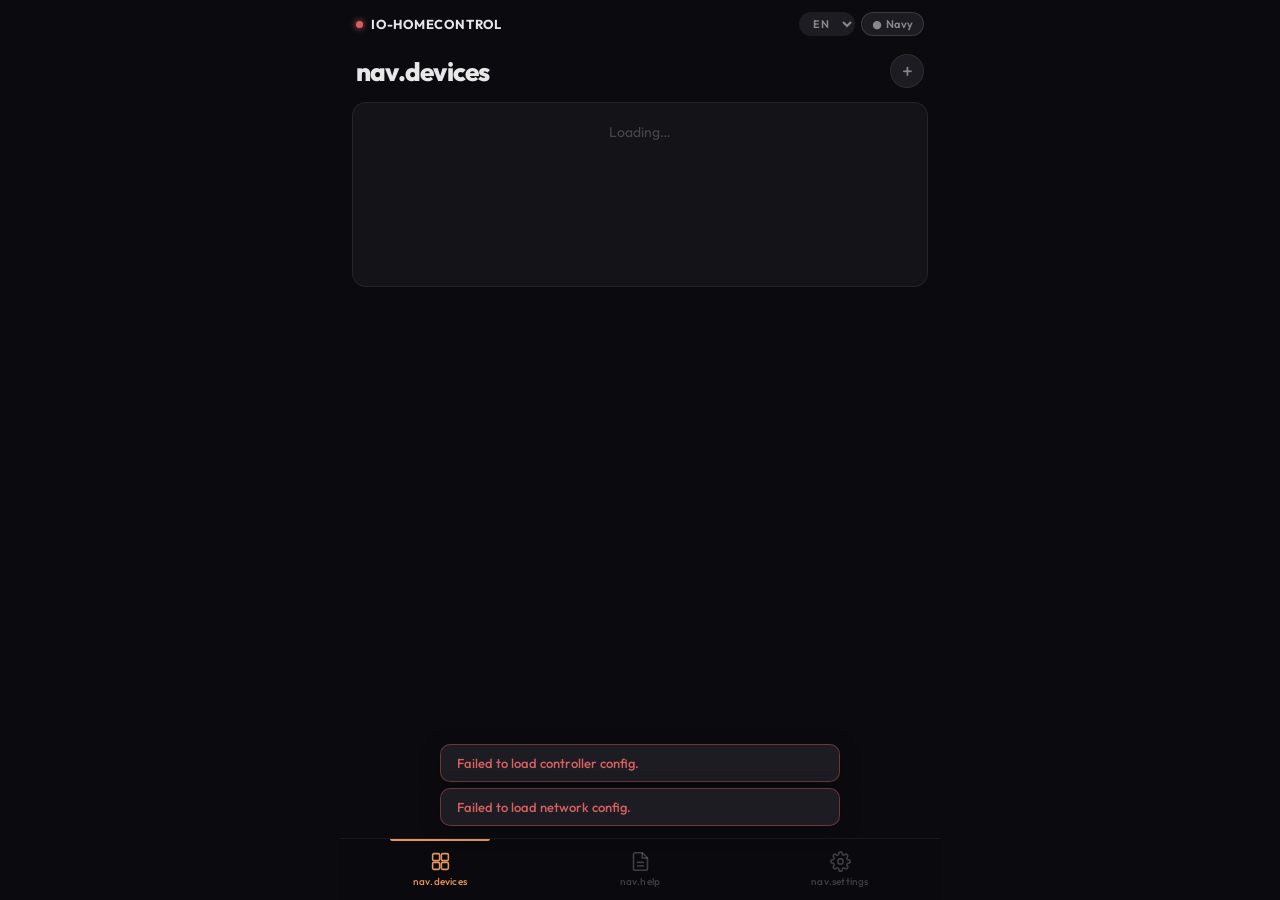
==== commit 2f1edfe1: "TaHoma key pull — IV fix, CMD 38 retry loop, CMD 29 format corrections (#27) * fix: capture TaHoma C" ====
--- a/web_data_v2/index.html
+++ b/web_data_v2/index.html
@@ -247,11 +247,8 @@
           <div class="settings-row" style="flex-direction:column;align-items:stretch;gap:8px;">
             <div style="display:flex;align-items:center;justify-content:space-between;">
               <span class="row-label">Syslog</span>
-              <div style="display:flex;align-items:center;gap:8px;">
-                <span class="row-status" id="syslog-conn-status"></span>
-                <div class="s-toggle" id="syslog-toggle"></div>
-                <input type="checkbox" id="syslog-enabled" style="display:none">
-              </div>
+              <div class="s-toggle" id="syslog-toggle"></div>
+              <input type="checkbox" id="syslog-enabled" style="display:none">
             </div>
             <div style="display:flex;gap:6px;">
               <div style="flex:2;">
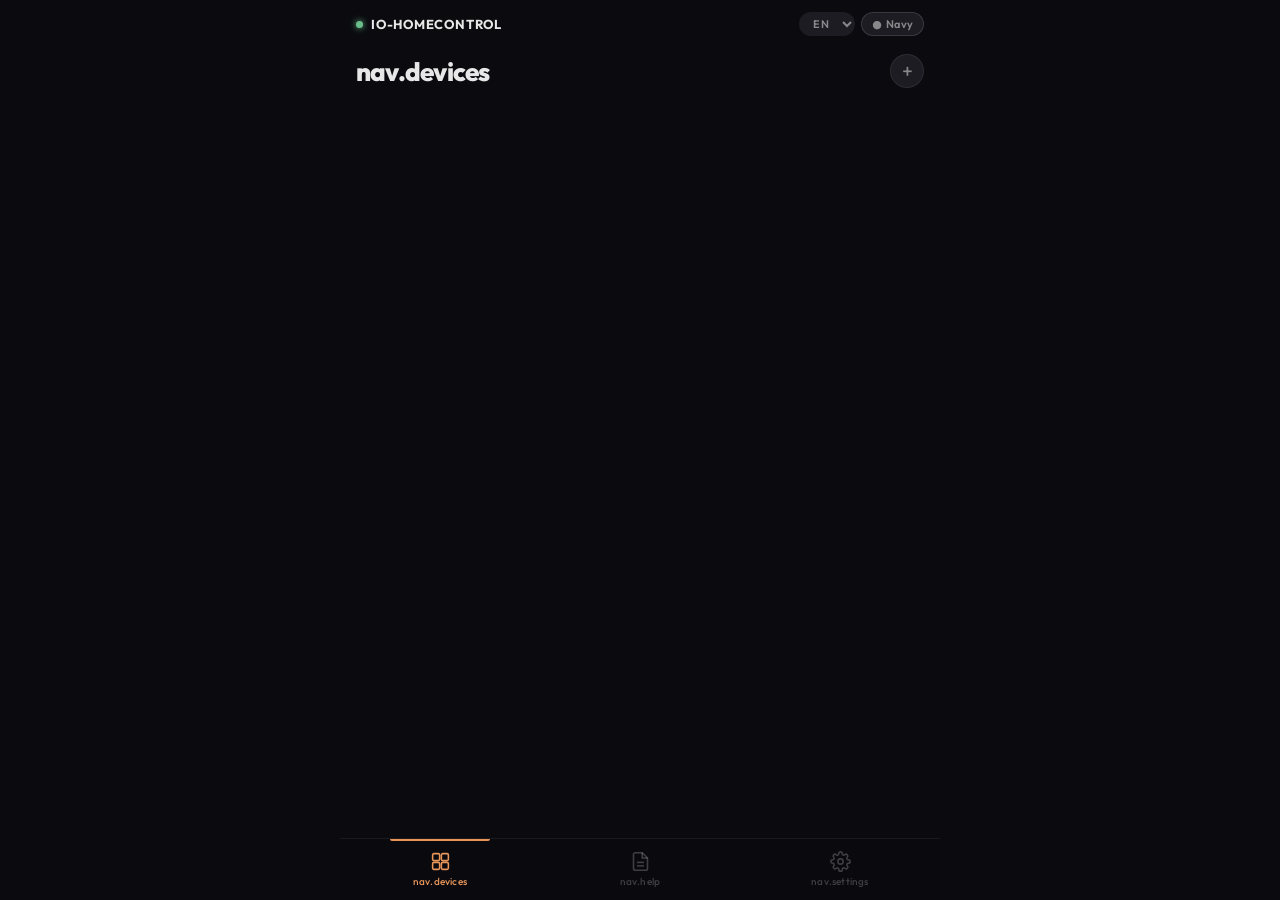
==== commit e969c6bf: "feat: add Somfy Overkiz cloud import Adds GET/POST /api/somfy/credentials (NVS namespace 'somfy'), P" ====
--- a/web_data_v2/index.html
+++ b/web_data_v2/index.html
@@ -55,6 +55,8 @@
     </div>
   </div>
 
+  <div id="major-upgrade-banner" class="major-upgrade-banner" style="display:none"><div class="mub-inner">&#x26a0; <strong id="mub-tag"></strong> requires manual installation &mdash; OTA is not supported across major versions. <em>Export a backup first</em>, download <a id="mub-link" target="_blank">full.bin from GitHub</a> and flash with <a href="https://espressif.github.io/esptool-js/" target="_blank">ESP Web Flash</a> at address 0x0000, then restore your backup. <button id="mub-dismiss" class="update-banner-dismiss">&#x2715;</button></div></div>
+
   <!-- MAIN CONTENT -->
   <main>
 
@@ -247,8 +249,11 @@
           <div class="settings-row" style="flex-direction:column;align-items:stretch;gap:8px;">
             <div style="display:flex;align-items:center;justify-content:space-between;">
               <span class="row-label">Syslog</span>
-              <div class="s-toggle" id="syslog-toggle"></div>
-              <input type="checkbox" id="syslog-enabled" style="display:none">
+              <div style="display:flex;align-items:center;gap:8px;">
+                <span class="row-status" id="syslog-conn-status"></span>
+                <div class="s-toggle" id="syslog-toggle"></div>
+                <input type="checkbox" id="syslog-enabled" style="display:none">
+              </div>
             </div>
             <div style="display:flex;gap:6px;">
               <div style="flex:2;">
@@ -280,6 +285,23 @@
               <input type="text" id="syslog-id" class="s-input" placeholder="auto-generated" maxlength="15">
             </div>
             <button class="s-btn primary" id="syslog-update">Save Syslog</button>
+          </div>
+          <!-- Somfy / Overkiz -->
+          <div class="settings-row" style="flex-direction:column;align-items:stretch;gap:8px;">
+            <span class="row-label">Somfy / Overkiz</span>
+            <div>
+              <label style="font-size:11px;color:var(--text3);">Somfy account email</label>
+              <input type="text" id="somfy-email" class="s-input" placeholder="your@somfy.com" style="margin-top:4px;" autocomplete="username">
+            </div>
+            <div>
+              <label style="font-size:11px;color:var(--text3);">Somfy account password</label>
+              <input type="password" id="somfy-password" class="s-input" placeholder="••••••••" style="margin-top:4px;" autocomplete="current-password">
+            </div>
+            <div style="display:flex;gap:8px;">
+              <button class="s-btn primary" id="somfy-save">Save credentials</button>
+              <button class="s-btn" id="somfy-import-btn">Import devices</button>
+            </div>
+            <span id="somfy-status" style="font-size:11px;color:var(--text3);min-height:16px;"></span>
           </div>
         </div>
       </div>
@@ -388,25 +410,16 @@
             <progress id="ota-web-progress" max="100" value="0" style="display:none;"></progress>
             <span id="ota-web-status" class="field-status"></span>
           </div>
-          <!-- Devices backup -->
-          <div class="settings-row" style="flex-direction:column;align-items:stretch;gap:8px;">
-            <span class="row-label" data-i18n="section.backup">Backup / Restore</span>
-            <div>
-              <label style="font-size:11px;color:var(--text3);">Devices (.json)</label>
-              <div style="display:flex;gap:6px;align-items:center;margin-top:4px;">
-                <input type="file" id="devices-file" accept=".json" class="s-input" style="flex:1;padding:5px 10px;">
-                <button class="s-btn" id="upload-devices">Upload</button>
-                <button class="s-btn" id="download-devices">Download</button>
-              </div>
-            </div>
-            <div>
-              <label style="font-size:11px;color:var(--text3);">Remotes (.json)</label>
-              <div style="display:flex;gap:6px;align-items:center;margin-top:4px;">
-                <input type="file" id="remotes-file" accept=".json" class="s-input" style="flex:1;padding:5px 10px;">
-                <button class="s-btn" id="upload-remotes">Upload</button>
-                <button class="s-btn" id="download-remotes">Download</button>
-              </div>
-            </div>
+          <!-- Backup / Restore -->
+          <div class="settings-row" style="flex-direction:column;align-items:stretch;gap:8px;">
+            <span class="row-label">Backup / Restore</span>
+            <div style="display:flex;gap:6px;flex-wrap:wrap;">
+              <button class="s-btn" id="backup-export">Export Backup</button>
+              <button class="s-btn" id="backup-import-btn">Import Backup</button>
+              <input type="file" id="backup-file" accept=".json" style="display:none">
+              <button class="s-btn danger" id="factory-reset-btn">Factory Reset</button>
+            </div>
+            <span id="backup-status" class="field-status"></span>
           </div>
           <!-- Reboot -->
           <div class="settings-row">
@@ -420,6 +433,7 @@
               <span style="font-size:12px;color:var(--text2);" id="update-channel-label">Stable only</span>
               <div class="s-toggle" id="update-channel-toggle"></div>
               <input type="checkbox" id="update-channel-beta" style="display:none">
+              <button class="s-btn" id="check-updates-btn">Check</button>
             </div>
           </div>
         </div>
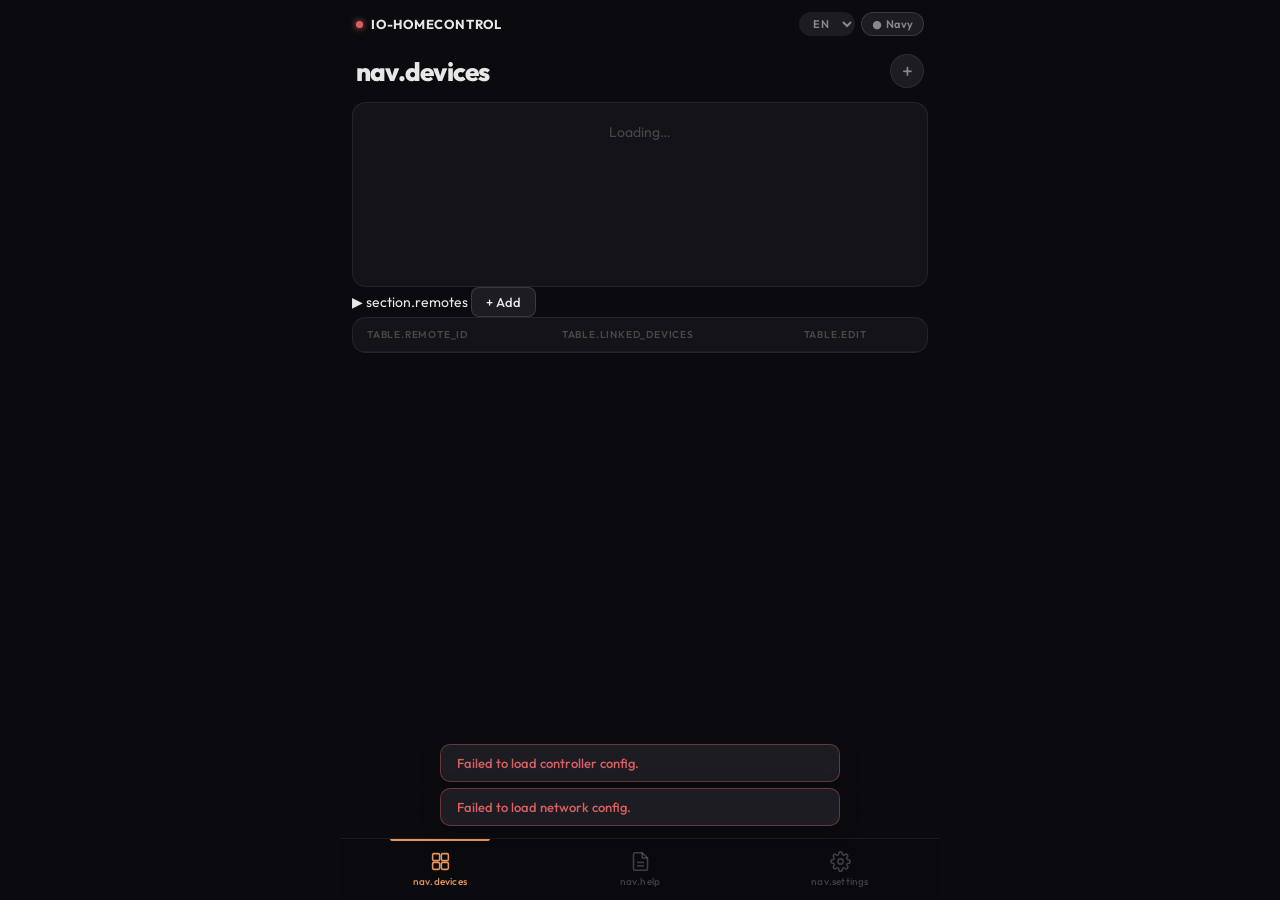
==== commit 62a56e5e: "feat: improve Add Remote wizard UX - Detect already-linked remotes during capture (firmware now call" ====
--- a/web_data_v2/index.html
+++ b/web_data_v2/index.html
@@ -68,6 +68,29 @@
         <button class="view-add-btn" id="pair-device-btn" title="Pair new device">+</button>
       </div>
       <ul id="device-list"></ul>
+
+      <div id="remotes-section">
+        <div id="remotes-section-hdr">
+          <span id="remotes-chevron">&#9654;</span>
+          <span id="remotes-section-title" data-i18n="section.remotes">Remotes</span>
+          <span id="remotes-count"></span>
+          <button class="s-btn" id="remote-popup">+ Add</button>
+        </div>
+        <div id="remotes-body">
+          <div class="remotes-panel">
+            <table id="remote-table">
+              <thead>
+                <tr>
+                  <th data-i18n="table.remote_id">ID</th>
+                  <th data-i18n="table.linked_devices">Devices</th>
+                  <th data-i18n="table.edit">Edit</th>
+                </tr>
+              </thead>
+              <tbody></tbody>
+            </table>
+          </div>
+        </div>
+      </div>
     </section>
 
     <!-- ── LOG VIEW ── -->
@@ -436,26 +459,6 @@
               <button class="s-btn" id="check-updates-btn">Check</button>
             </div>
           </div>
-        </div>
-      </div>
-
-      <!-- REMOTES -->
-      <div class="settings-group">
-        <div class="settings-group-label" data-i18n="section.remotes">Remotes</div>
-        <div style="display:flex;justify-content:flex-end;padding:0 4px 8px;">
-          <button class="s-btn" id="remote-popup">+ Add Remote</button>
-        </div>
-        <div class="remotes-panel">
-          <table id="remote-table">
-            <thead>
-              <tr>
-                <th data-i18n="table.remote_id">ID</th>
-                <th data-i18n="table.linked_devices">Devices</th>
-                <th data-i18n="table.edit">Edit</th>
-              </tr>
-            </thead>
-            <tbody></tbody>
-          </table>
         </div>
       </div>
 
@@ -709,6 +712,7 @@
         <span id="arm-countdown" class="arm-countdown">30s</span>
       </div>
       <div class="key-modal-actions">
+        <button id="arm-capture-cancel" class="btn-ghost">Cancel</button>
         <button id="arm-skip-btn"  class="btn-ghost">Enter manually</button>
         <button id="arm-retry-btn" class="btn-ghost" style="display:none;">Retry</button>
       </div>
@@ -722,6 +726,7 @@
              style="font-family:var(--mono);text-transform:uppercase;letter-spacing:0.1em;">
       <p id="arm-manual-error" class="key-modal-status" style="color:var(--red);min-height:18px;"></p>
       <div class="key-modal-actions">
+        <button id="arm-manual-cancel" class="btn-ghost">Cancel</button>
         <button id="arm-manual-back" class="btn-ghost">Back</button>
         <button id="arm-manual-next" class="btn-danger-confirm">Next</button>
       </div>
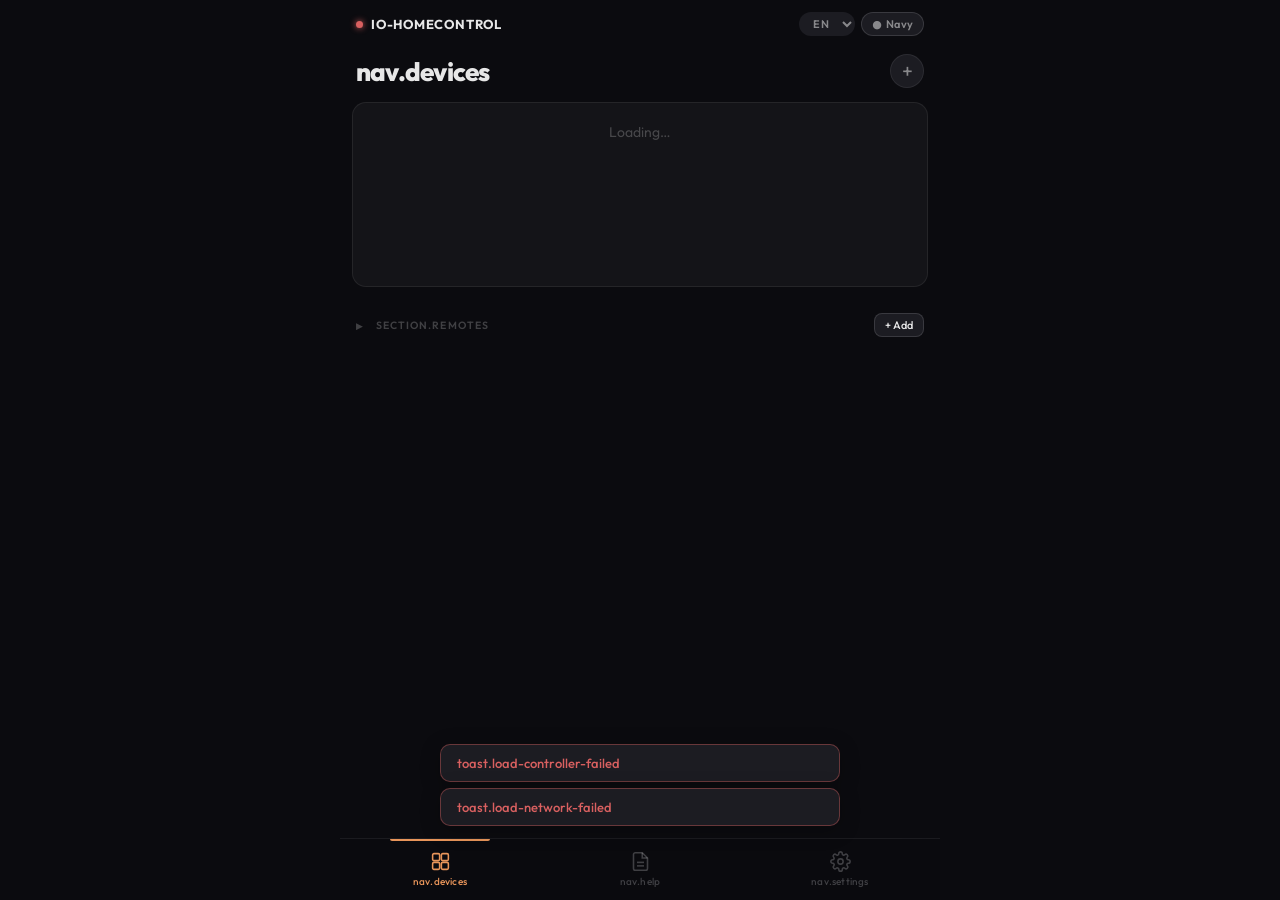
==== commit c47c2854: "feat: full i18n — translated UI, help panels, device/remote popups - Split monolithic languages.json" ====
--- a/web_data_v2/index.html
+++ b/web_data_v2/index.html
@@ -120,79 +120,80 @@
 
       <!-- NETWORK -->
       <div class="settings-group">
-        <div class="settings-group-label">Network</div>
+        <div class="settings-group-label" data-i18n="settings.group.network">Network</div>
         <div class="settings-card">
           <!-- WiFi SSID -->
-          <div class="settings-row" style="flex-direction:column;align-items:stretch;gap:8px;">
+          <div class="settings-row" data-help="wifi" style="flex-direction:column;align-items:stretch;gap:8px;">
             <div style="display:flex;align-items:center;justify-content:space-between;">
-              <span class="row-label">WiFi</span>
+              <span class="row-label" data-i18n="settings.row.wifi">WiFi</span>
               <span class="row-status connected" id="fallback-status"></span>
             </div>
             <div style="display:flex;gap:6px;">
               <div style="flex:1;">
-                <label style="font-size:11px;color:var(--text3);">Network name (SSID)</label>
+                <label style="font-size:11px;color:var(--text3);" data-i18n="label.network-name-ssid">Network name (SSID)</label>
                 <div style="display:flex;gap:6px;margin-top:4px;">
                   <input type="text" id="wifi-ssid" class="s-input" placeholder="Network name" maxlength="32" style="flex:1;">
-                  <button class="s-btn" id="wifi-scan-btn">Scan</button>
+                  <button class="s-btn" id="wifi-scan-btn" data-i18n="button.scan">Scan</button>
                 </div>
               </div>
             </div>
             <div id="wifi-scan-results" style="display:none;"></div>
             <div>
-              <label style="font-size:11px;color:var(--text3);">Password</label>
-              <input type="password" id="wifi-password" class="s-input" placeholder="Leave blank to keep current" style="margin-top:4px;">
+              <label style="font-size:11px;color:var(--text3);" data-i18n="label.password">Password</label>
+              <input type="password" id="wifi-password" class="s-input" placeholder="Leave blank to keep current" data-i18n-placeholder="label.wifi-password-hint" style="margin-top:4px;">
             </div>
             <div style="display:flex;gap:8px;align-items:center;">
-              <button class="s-btn primary" id="wifi-config-save" style="flex:1;">Save WiFi</button>
+              <button class="s-btn primary" id="wifi-config-save" data-i18n="button.save-wifi" style="flex:1;">Save WiFi</button>
             </div>
             <div class="field-status" id="wifi-config-status"></div>
-            <p class="restart-notice">⚠ Device will restart after saving.</p>
+            <p class="restart-notice" data-i18n="label.restart-notice">⚠ Device will restart after saving.</p>
           </div>
           <!-- Hostname & IP -->
-          <div class="settings-row" style="flex-direction:column;align-items:stretch;gap:8px;">
+          <div class="settings-row" data-help="network" style="flex-direction:column;align-items:stretch;gap:8px;">
+            <span class="row-label" data-i18n="settings.row.network">Network</span>
             <div style="display:flex;gap:6px;align-items:flex-end;">
               <div style="flex:2">
-                <label style="font-size:11px;color:var(--text3);">Hostname</label>
+                <label style="font-size:11px;color:var(--text3);" data-i18n="label.hostname">Hostname</label>
                 <input type="text" id="net-hostname" class="s-input" placeholder="io-rts-esp32" maxlength="32" style="margin-top:4px;">
               </div>
               <div style="flex:1;display:flex;align-items:center;gap:8px;padding-bottom:2px;">
-                <span style="font-size:12px;color:var(--text2);">DHCP</span>
+                <span style="font-size:12px;color:var(--text2);" data-i18n="label.dhcp">DHCP</span>
                 <div class="s-toggle" id="net-dhcp-toggle"></div>
                 <input type="checkbox" id="net-dhcp" style="display:none">
               </div>
             </div>
-            <div id="net-static-fields" style="display:none;flex-direction:column;gap:6px;">
+            <div id="net-static-fields" style="flex-direction:column;gap:6px;display:flex;">
               <div style="display:flex;gap:6px;">
                 <div style="flex:2">
-                  <label style="font-size:11px;color:var(--text3);">IP Address</label>
+                  <label style="font-size:11px;color:var(--text3);" data-i18n="label.ip-address">IP Address</label>
                   <input type="text" id="net-ip" class="s-input" placeholder="192.168.1.100" style="margin-top:4px;">
                 </div>
                 <div style="flex:1">
-                  <label style="font-size:11px;color:var(--text3);">Subnet mask</label>
+                  <label style="font-size:11px;color:var(--text3);" data-i18n="label.subnet-mask">Subnet mask</label>
                   <input type="text" id="net-mask" class="s-input" placeholder="255.255.255.0" style="margin-top:4px;">
                 </div>
               </div>
               <div style="display:flex;gap:6px;">
                 <div style="flex:1">
-                  <label style="font-size:11px;color:var(--text3);">Gateway</label>
+                  <label style="font-size:11px;color:var(--text3);" data-i18n="label.gateway">Gateway</label>
                   <input type="text" id="net-gateway" class="s-input" placeholder="192.168.1.1" style="margin-top:4px;">
                 </div>
                 <div style="flex:1">
-                  <label style="font-size:11px;color:var(--text3);">DNS</label>
+                  <label style="font-size:11px;color:var(--text3);" data-i18n="label.dns">DNS</label>
                   <input type="text" id="net-dns1" class="s-input" placeholder="8.8.8.8" style="margin-top:4px;">
                 </div>
               </div>
               <div>
-                <label style="font-size:11px;color:var(--text3);">SNTP server</label>
+                <label style="font-size:11px;color:var(--text3);" data-i18n="label.sntp-server">SNTP server</label>
                 <input type="text" id="net-sntp" class="s-input" placeholder="pool.ntp.org" style="margin-top:4px;">
               </div>
             </div>
-            <button class="s-btn primary" id="net-config-save">Save Network</button>
-            <p class="restart-notice">⚠ Device will restart after saving.</p>
+            <button class="s-btn primary" id="net-config-save" data-i18n="button.save-network">Save Network</button>
+            <p class="restart-notice" data-i18n="label.restart-notice">⚠ Device will restart after saving.</p>
           </div>
           <!-- Fallback AP -->
-          <div class="settings-row">
-            <span class="row-label">Fallback AP</span>
+          <div class="settings-row" data-help="fallback-ap">
+            <span class="row-label" data-i18n="settings.row.fallback-ap">Fallback AP</span>
             <div class="row-right">
               <div class="s-toggle on" id="fallback-toggle"></div>
               <input type="checkbox" id="fallback-enabled" style="display:none">
@@ -200,32 +201,49 @@
           </div>
           <div class="settings-row" style="flex-direction:column;align-items:stretch;gap:8px;display:none;" id="fallback-extra">
             <div style="display:flex;gap:8px;">
+              <div style="flex:2">
+                <label style="font-size:11px;color:var(--text3);" data-i18n="label.hotspot-name">Hotspot name (SSID)</label>
+                <input type="text" id="fallback-ap-ssid" class="s-input" maxlength="32" placeholder="io-rts-setup" style="margin-top:4px;">
+              </div>
               <div style="flex:1">
-                <label style="font-size:11px;color:var(--text3);">Retries (boot)</label>
+                <label style="font-size:11px;color:var(--text3);" data-i18n="label.timeout-s">Timeout (s)</label>
+                <input type="number" id="fallback-timeout" class="s-input" min="0" max="3600" placeholder="600" style="margin-top:4px;">
+              </div>
+            </div>
+            <div style="display:flex;gap:8px;">
+              <div style="flex:1">
+                <label style="font-size:11px;color:var(--text3);" data-i18n="label.retries-boot">Retries (boot)</label>
                 <input type="number" id="fallback-retries-boot" class="s-input" min="1" max="20" placeholder="3" style="margin-top:4px;">
               </div>
               <div style="flex:1">
-                <label style="font-size:11px;color:var(--text3);">Retries (running)</label>
+                <label style="font-size:11px;color:var(--text3);" data-i18n="label.retries-running">Retries (running)</label>
                 <input type="number" id="fallback-retries-running" class="s-input" min="1" max="20" placeholder="3" style="margin-top:4px;">
               </div>
+            </div>
+            <div style="display:flex;gap:8px;">
               <div style="flex:1">
-                <label style="font-size:11px;color:var(--text3);">Timeout (s)</label>
-                <input type="number" id="fallback-timeout" class="s-input" min="0" max="3600" placeholder="600" style="margin-top:4px;">
-              </div>
-            </div>
-            <button class="s-btn primary" id="fallback-save">Save Fallback</button>
+                <label style="font-size:11px;color:var(--text3);" data-i18n="label.hotspot-password">Hotspot password (min 8 chars, blank = open)</label>
+                <input type="password" id="fallback-ap-password-new" class="s-input" placeholder="Blank = clear password" style="margin-top:4px;">
+              </div>
+              <div style="flex:1">
+                <label style="font-size:11px;color:var(--text3);" data-i18n="label.confirm-password">Confirm password</label>
+                <input type="password" id="fallback-ap-password-confirm" class="s-input" placeholder="Confirm" style="margin-top:4px;">
+              </div>
+            </div>
+            <div class="field-status" id="fallback-save-status"></div>
+            <button class="s-btn primary" id="fallback-save" data-i18n="button.save-fallback-ap">Save Fallback AP</button>
           </div>
         </div>
       </div>
 
       <!-- INTEGRATION -->
       <div class="settings-group">
-        <div class="settings-group-label">Integration</div>
+        <div class="settings-group-label" data-i18n="settings.group.integration">Integration</div>
         <div class="settings-card">
           <!-- MQTT -->
-          <div class="settings-row" style="flex-direction:column;align-items:stretch;gap:8px;">
+          <div class="settings-row" data-help="mqtt" style="flex-direction:column;align-items:stretch;gap:8px;">
             <div style="display:flex;align-items:center;justify-content:space-between;">
-              <span class="row-label">MQTT</span>
+              <span class="row-label" data-i18n="settings.row.mqtt">MQTT</span>
               <div style="display:flex;align-items:center;gap:8px;">
                 <span class="row-status" id="mqtt-conn-status"></span>
                 <div class="s-toggle" id="mqtt-enabled-toggle"></div>
@@ -234,44 +252,44 @@
             </div>
             <div style="display:flex;gap:6px;">
               <div style="flex:2;">
-                <label style="font-size:11px;color:var(--text3);">Broker address</label>
+                <label style="font-size:11px;color:var(--text3);" data-i18n="label.broker-address">Broker address</label>
                 <input type="text" id="mqtt-server" class="s-input" placeholder="192.168.1.x or hostname" style="margin-top:4px;">
               </div>
               <div style="flex:1;">
-                <label style="font-size:11px;color:var(--text3);">Port</label>
+                <label style="font-size:11px;color:var(--text3);" data-i18n="label.port">Port</label>
                 <input type="text" id="mqtt-port" class="s-input" placeholder="1883 / 8883 (TLS)" style="margin-top:4px;">
               </div>
             </div>
             <div style="display:flex;gap:6px;">
               <div style="flex:1;">
-                <label style="font-size:11px;color:var(--text3);">Username</label>
+                <label style="font-size:11px;color:var(--text3);" data-i18n="label.username">Username</label>
                 <input type="text" id="mqtt-user" class="s-input" placeholder="leave blank if none" style="margin-top:4px;">
               </div>
               <div style="flex:1;">
-                <label style="font-size:11px;color:var(--text3);">Password</label>
+                <label style="font-size:11px;color:var(--text3);" data-i18n="label.password">Password</label>
                 <input type="password" id="mqtt-password" class="s-input" placeholder="leave blank if none" style="margin-top:4px;">
               </div>
             </div>
             <div style="display:flex;gap:6px;">
               <div style="flex:1;">
-                <label style="font-size:11px;color:var(--text3);">Client ID</label>
+                <label style="font-size:11px;color:var(--text3);" data-i18n="label.client-id">Client ID</label>
                 <input type="text" id="mqtt-client-id" class="s-input" placeholder="blank = auto-generated" style="margin-top:4px;">
               </div>
               <div style="flex:1;">
-                <label style="font-size:11px;color:var(--text3);">Topic prefix</label>
+                <label style="font-size:11px;color:var(--text3);" data-i18n="label.topic-prefix">Topic prefix</label>
                 <input type="text" id="mqtt-topic" class="s-input" placeholder="e.g. home/io-rts" style="margin-top:4px;">
               </div>
             </div>
             <div>
-              <label style="font-size:11px;color:var(--text3);">Home Assistant discovery prefix</label>
+              <label style="font-size:11px;color:var(--text3);" data-i18n="label.ha-discovery">Home Assistant discovery prefix</label>
               <input type="text" id="mqtt-discovery" class="s-input" placeholder="e.g. homeassistant/device/io-rts" style="margin-top:4px;">
             </div>
-            <button class="s-btn primary" id="mqtt-update">Save MQTT</button>
+            <button class="s-btn primary" id="mqtt-update" data-i18n="button.save-mqtt">Save MQTT</button>
           </div>
           <!-- Syslog -->
-          <div class="settings-row" style="flex-direction:column;align-items:stretch;gap:8px;">
+          <div class="settings-row" data-help="syslog" style="flex-direction:column;align-items:stretch;gap:8px;">
             <div style="display:flex;align-items:center;justify-content:space-between;">
-              <span class="row-label">Syslog</span>
+              <span class="row-label" data-i18n="settings.row.syslog">Syslog</span>
               <div style="display:flex;align-items:center;gap:8px;">
                 <span class="row-status" id="syslog-conn-status"></span>
                 <div class="s-toggle" id="syslog-toggle"></div>
@@ -280,21 +298,21 @@
             </div>
             <div style="display:flex;gap:6px;">
               <div style="flex:2;">
-                <label style="font-size:11px;color:var(--text3);">Server address</label>
+                <label style="font-size:11px;color:var(--text3);" data-i18n="label.server-address">Server address</label>
                 <input type="text" id="syslog-server" class="s-input" placeholder="192.168.1.x" style="margin-top:4px;">
               </div>
               <div style="flex:1;">
-                <label style="font-size:11px;color:var(--text3);">Port</label>
+                <label style="font-size:11px;color:var(--text3);" data-i18n="label.port">Port</label>
                 <input type="text" id="syslog-port" class="s-input" placeholder="514" style="margin-top:4px;">
               </div>
             </div>
             <div style="display:flex;gap:6px;">
               <div style="flex:1">
-                <label style="font-size:11px;color:var(--text3);">Facility</label>
+                <label style="font-size:11px;color:var(--text3);" data-i18n="label.facility">Facility</label>
                 <input type="number" id="syslog-facility" class="s-input" min="0" max="23" placeholder="1" style="margin-top:4px;">
               </div>
               <div style="flex:1">
-                <label style="font-size:11px;color:var(--text3);">Min level</label>
+                <label style="font-size:11px;color:var(--text3);" data-i18n="label.min-level">Min level</label>
                 <select id="syslog-min-level" class="s-select" style="margin-top:4px;">
                   <option value="3">Error</option>
                   <option value="4">Warning</option>
@@ -304,25 +322,25 @@
               </div>
             </div>
             <div style="display:flex;flex-direction:column;gap:4px;">
-              <label style="font-size:11px;color:var(--text3);">Device identifier (shown in log)</label>
+              <label style="font-size:11px;color:var(--text3);" data-i18n="label.device-identifier">Device identifier (shown in log)</label>
               <input type="text" id="syslog-id" class="s-input" placeholder="auto-generated" maxlength="15">
             </div>
-            <button class="s-btn primary" id="syslog-update">Save Syslog</button>
+            <button class="s-btn primary" id="syslog-update" data-i18n="button.save-syslog">Save Syslog</button>
           </div>
           <!-- Somfy / Overkiz -->
-          <div class="settings-row" style="flex-direction:column;align-items:stretch;gap:8px;">
-            <span class="row-label">Somfy / Overkiz</span>
+          <div class="settings-row" data-help="somfy" style="flex-direction:column;align-items:stretch;gap:8px;">
+            <span class="row-label" data-i18n="settings.row.somfy">Somfy / Overkiz</span>
             <div>
-              <label style="font-size:11px;color:var(--text3);">Somfy account email</label>
+              <label style="font-size:11px;color:var(--text3);" data-i18n="label.somfy-email">Somfy account email</label>
               <input type="text" id="somfy-email" class="s-input" placeholder="your@somfy.com" style="margin-top:4px;" autocomplete="username">
             </div>
             <div>
-              <label style="font-size:11px;color:var(--text3);">Somfy account password</label>
+              <label style="font-size:11px;color:var(--text3);" data-i18n="label.somfy-password">Somfy account password</label>
               <input type="password" id="somfy-password" class="s-input" placeholder="••••••••" style="margin-top:4px;" autocomplete="current-password">
             </div>
             <div style="display:flex;gap:8px;">
-              <button class="s-btn primary" id="somfy-save">Save credentials</button>
-              <button class="s-btn" id="somfy-import-btn">Import devices</button>
+              <button class="s-btn primary" id="somfy-save" data-i18n="button.save-credentials">Save credentials</button>
+              <button class="s-btn" id="somfy-import-btn" data-i18n="button.import-devices-btn">Import devices</button>
             </div>
             <span id="somfy-status" style="font-size:11px;color:var(--text3);min-height:16px;"></span>
           </div>
@@ -331,35 +349,35 @@
 
       <!-- SECURITY -->
       <div class="settings-group">
-        <div class="settings-group-label">Security</div>
+        <div class="settings-group-label" data-i18n="settings.group.security">Security</div>
         <div class="settings-card">
           <!-- Controller identity -->
-          <div class="settings-row" style="flex-direction:column;align-items:stretch;gap:8px;">
-            <span class="row-label">Controller Identity</span>
+          <div class="settings-row" data-help="controller" style="flex-direction:column;align-items:stretch;gap:8px;">
+            <span class="row-label" data-i18n="settings.row.controller">Controller Identity</span>
             <div style="display:flex;gap:6px;align-items:center;">
               <div style="flex:1;">
-                <label style="font-size:11px;color:var(--text3);">Node Address (3 bytes hex)</label>
+                <label style="font-size:11px;color:var(--text3);" data-i18n="label.node-address">Node Address (3 bytes hex)</label>
                 <input type="text" id="io-node-id" class="s-input" placeholder="A1B1C3" maxlength="6" style="font-family:var(--mono);text-transform:uppercase;margin-top:4px;">
               </div>
               <div style="flex:1;">
-                <label style="font-size:11px;color:var(--text3);">TX Power (0–20 dBm)</label>
+                <label style="font-size:11px;color:var(--text3);" data-i18n="label.tx-power">TX Power (0–20 dBm)</label>
                 <input type="number" id="io-tx-power" class="s-input" min="0" max="20" placeholder="17" style="margin-top:4px;">
               </div>
             </div>
             <div style="display:flex;align-items:center;gap:8px;">
-              <span style="font-size:12px;color:var(--text2);">Passive mode (listen only)</span>
+              <span style="font-size:12px;color:var(--text2);" data-i18n="label.passive-mode">Passive mode (listen only)</span>
               <div class="s-toggle" id="io-passive-toggle"></div>
               <input type="checkbox" id="io-passive-mode" style="display:none">
             </div>
-            <button class="s-btn primary" id="io-config-save">Save Controller Settings</button>
+            <button class="s-btn primary" id="io-config-save" data-i18n="button.save-controller">Save Controller Settings</button>
           </div>
           <!-- IO key -->
-          <div class="settings-row" style="flex-direction:column;align-items:stretch;gap:8px;">
-            <span class="row-label">IO System Key</span>
-            <div class="sensitive-notice">Changing this key makes all paired devices unreachable until reboot.</div>
+          <div class="settings-row" data-help="io-key" style="flex-direction:column;align-items:stretch;gap:8px;">
+            <span class="row-label" data-i18n="settings.row.io-key">IO System Key</span>
+            <div class="sensitive-notice" data-i18n="label.io-key-warning">Changing this key makes all paired devices unreachable until reboot.</div>
             <div style="display:flex;gap:6px;align-items:center;">
               <input type="password" id="io-key-display" class="s-input key-display" placeholder="(not set)" readonly style="flex:1;">
-              <button class="s-btn" id="io-key-show">Show</button>
+              <button class="s-btn" id="io-key-show" data-i18n="button.show">Show</button>
               <button class="s-btn" id="io-key-edit">Edit</button>
               <button class="s-btn" id="io-key-sniff">Sniff</button>
               <button class="s-btn" id="io-key-learn">Learn</button>
@@ -368,24 +386,9 @@
             </div>
             <span class="field-status" id="io-key-status"></span>
           </div>
-          <!-- Access password -->
-          <div class="settings-row" style="flex-direction:column;align-items:stretch;gap:8px;">
-            <span class="row-label">CLI / Web Access Password</span>
-            <div style="display:flex;gap:6px;">
-              <div style="flex:1;">
-                <label style="font-size:11px;color:var(--text3);">New password</label>
-                <input type="password" id="access-password-new" class="s-input" placeholder="Blank = clear password" style="margin-top:4px;">
-              </div>
-              <div style="flex:1;">
-                <label style="font-size:11px;color:var(--text3);">Confirm password</label>
-                <input type="password" id="access-password-confirm" class="s-input" placeholder="Confirm" style="margin-top:4px;">
-              </div>
-            </div>
-            <button class="s-btn primary" id="access-password-save">Set Password</button>
-          </div>
           <!-- OTA key -->
-          <div class="settings-row" style="flex-direction:column;align-items:stretch;gap:8px;">
-            <span class="row-label">OTA Key</span>
+          <div class="settings-row" data-help="ota-key" style="flex-direction:column;align-items:stretch;gap:8px;">
+            <span class="row-label" data-i18n="settings.row.ota-key">OTA Key</span>
             <div style="display:flex;gap:6px;align-items:center;">
               <input type="text" id="ota-key-display" class="s-input key-display" readonly style="flex:1;font-size:11px;">
               <button class="s-btn" id="ota-key-edit">Edit</button>
@@ -396,67 +399,67 @@
 
       <!-- SYSTEM -->
       <div class="settings-group">
-        <div class="settings-group-label">System</div>
+        <div class="settings-group-label" data-i18n="settings.group.system">System</div>
         <div class="settings-card">
           <!-- Firmware info -->
           <div class="settings-row">
-            <span class="row-label">Firmware</span>
+            <span class="row-label" data-i18n="settings.row.firmware">Firmware</span>
             <div class="row-right">
               <span class="row-value" id="firmware-version"></span>
             </div>
           </div>
           <div class="settings-row">
-            <span class="row-label">Web UI</span>
+            <span class="row-label" data-i18n="settings.row.web-ui">Web UI</span>
             <div class="row-right">
               <span class="row-value" id="web-version"></span>
             </div>
           </div>
           <!-- OTA upload -->
           <div class="settings-row" style="flex-direction:column;align-items:stretch;gap:8px;">
-            <span class="row-label">Firmware Update</span>
+            <span class="row-label" data-i18n="settings.row.firmware-update">Firmware Update</span>
             <div>
               <label style="font-size:11px;color:var(--text3);">Firmware file — use <strong>heltec-vX.X.X-firmware.bin</strong> from the GitHub release, not full.bin or web.bin</label>
               <input type="file" id="ota-file" accept=".bin" class="s-input" style="padding:5px 10px;margin-top:4px;">
             </div>
-            <button class="s-btn primary" id="ota-upload">Upload Firmware</button>
+            <button class="s-btn primary" id="ota-upload" data-i18n="button.upload-firmware">Upload Firmware</button>
             <progress id="ota-progress" max="100" value="0" style="display:none;"></progress>
             <span id="ota-status" class="field-status"></span>
           </div>
           <!-- Web UI upload -->
           <div class="settings-row" style="flex-direction:column;align-items:stretch;gap:8px;">
-            <span class="row-label">Web UI Update</span>
+            <span class="row-label" data-i18n="settings.row.web-update">Web UI Update</span>
             <div>
-              <label style="font-size:11px;color:var(--text3);">Web UI file (.bin)</label>
+              <label style="font-size:11px;color:var(--text3);" data-i18n="label.web-ui-file">Web UI file (.bin)</label>
               <input type="file" id="ota-web-file" accept=".bin" class="s-input" style="padding:5px 10px;margin-top:4px;">
             </div>
-            <button class="s-btn primary" id="ota-web-upload">Upload Web UI</button>
+            <button class="s-btn primary" id="ota-web-upload" data-i18n="button.upload-web-ui">Upload Web UI</button>
             <progress id="ota-web-progress" max="100" value="0" style="display:none;"></progress>
             <span id="ota-web-status" class="field-status"></span>
           </div>
           <!-- Backup / Restore -->
-          <div class="settings-row" style="flex-direction:column;align-items:stretch;gap:8px;">
-            <span class="row-label">Backup / Restore</span>
+          <div class="settings-row" data-help="backup" style="flex-direction:column;align-items:stretch;gap:8px;">
+            <span class="row-label" data-i18n="settings.row.backup">Backup / Restore</span>
             <div style="display:flex;gap:6px;flex-wrap:wrap;">
-              <button class="s-btn" id="backup-export">Export Backup</button>
-              <button class="s-btn" id="backup-import-btn">Import Backup</button>
+              <button class="s-btn" id="backup-export" data-i18n="button.export-backup">Export Backup</button>
+              <button class="s-btn" id="backup-import-btn" data-i18n="button.import-backup">Import Backup</button>
               <input type="file" id="backup-file" accept=".json" style="display:none">
-              <button class="s-btn danger" id="factory-reset-btn">Factory Reset</button>
+              <button class="s-btn danger" id="factory-reset-btn" data-i18n="button.factory-reset">Factory Reset</button>
             </div>
             <span id="backup-status" class="field-status"></span>
           </div>
           <!-- Reboot -->
           <div class="settings-row">
-            <span class="row-label danger" id="reboot-btn" style="cursor:pointer;">Reboot Device</span>
+            <span class="row-label danger" id="reboot-btn" data-i18n="settings.row.reboot" style="cursor:pointer;">Reboot Device</span>
             <div class="row-right"><span class="row-chevron">›</span></div>
           </div>
           <!-- Update channel -->
           <div class="settings-row">
-            <span class="row-label">Software updates</span>
+            <span class="row-label" data-i18n="settings.row.software-updates">Software updates</span>
             <div style="display:flex;align-items:center;gap:8px;">
               <span style="font-size:12px;color:var(--text2);" id="update-channel-label">Stable only</span>
               <div class="s-toggle" id="update-channel-toggle"></div>
               <input type="checkbox" id="update-channel-beta" style="display:none">
-              <button class="s-btn" id="check-updates-btn">Check</button>
+              <button class="s-btn" id="check-updates-btn" data-i18n="button.check">Check</button>
             </div>
           </div>
         </div>
@@ -757,6 +760,7 @@
 <script src="js/ota.js"></script>
 <script src="js/updater.js"></script>
 <script src="js/app.js"></script>
+<script src="js/help.js"></script>
 
 <script>
 // View switcher with scroll position memory
--- a/web_data_v2/css/style.css
+++ b/web_data_v2/css/style.css
@@ -1 +1 @@
-*,*::before,*::after{box-sizing:border-box;margin:0;padding:0}:root,[data-theme="charcoal"]{--bg:#0b0b0f;--surface:#141418;--surface2:#1c1c22;--surface3:#242430;--border:rgba(255,255,255,0.07);--border2:rgba(255,255,255,0.13);--separator:rgba(255,255,255,0.045);--text:rgba(255,255,255,0.90);--text2:rgba(255,255,255,0.48);--text3:rgba(255,255,255,0.22);--ctrl-bg:rgba(255,255,255,0.09);--ctrl-border:rgba(255,255,255,0.10);--ctrl-text:rgba(255,255,255,0.90);--nav-bg:rgba(11,11,15,0.90);--card-shadow:none;--toggle-off:#2a2a36;--amber:#e8955a;--amber-dim:rgba(232,149,90,0.18);--amber-glow:rgba(232,149,90,0.35);--green:#6abf8a;--red:#d96060;--blue:#7aafcf;--input-bg:rgba(255,255,255,0.06);--input-border:rgba(255,255,255,0.12)}[data-theme="navy"]{--bg:#090d1a;--surface:#0f1428;--surface2:#151c38;--surface3:#1c2447;--border:rgba(120,160,255,0.09);--border2:rgba(120,160,255,0.17);--separator:rgba(120,160,255,0.06);--text:rgba(220,228,255,0.92);--text2:rgba(180,200,255,0.48);--text3:rgba(150,180,255,0.24);--ctrl-bg:rgba(120,160,255,0.10);--ctrl-border:rgba(120,160,255,0.13);--ctrl-text:rgba(220,228,255,0.92);--nav-bg:rgba(9,13,26,0.92);--card-shadow:none;--toggle-off:#1c2447;--amber:#e8a45a;--amber-dim:rgba(232,164,90,0.16);--amber-glow:rgba(232,164,90,0.32);--green:#5abf8a;--red:#d96070;--blue:#7ab8e8;--input-bg:rgba(120,160,255,0.06);--input-border:rgba(120,160,255,0.18)}[data-theme="light"]{--bg:#eef0f4;--surface:#ffffff;--surface2:#f2f4f7;--surface3:#e6e9ee;--border:rgba(0,0,0,0.08);--border2:rgba(0,0,0,0.14);--separator:rgba(0,0,0,0.06);--text:rgba(20,22,35,0.90);--text2:rgba(20,22,35,0.48);--text3:rgba(20,22,35,0.28);--ctrl-bg:rgba(0,0,0,0.06);--ctrl-border:rgba(0,0,0,0.09);--ctrl-text:rgba(20,22,35,0.88);--nav-bg:rgba(238,240,244,0.92);--card-shadow:0 1px 4px rgba(0,0,0,0.07),0 4px 14px rgba(0,0,0,0.04);--toggle-off:#dde0e8;--amber:#c8712a;--amber-dim:rgba(200,113,42,0.12);--amber-glow:rgba(200,113,42,0.25);--green:#2a9a60;--red:#c04040;--blue:#2e7bbf;--input-bg:rgba(0,0,0,0.04);--input-border:rgba(0,0,0,0.14)}[data-theme="purple"]{--bg:#0d0914;--surface:#160e25;--surface2:#1e1538;--surface3:#271d4a;--border:rgba(180,140,255,0.10);--border2:rgba(180,140,255,0.20);--separator:rgba(180,140,255,0.07);--text:rgba(235,225,255,0.92);--text2:rgba(190,165,255,0.52);--text3:rgba(160,130,255,0.28);--ctrl-bg:rgba(160,120,255,0.12);--ctrl-border:rgba(160,120,255,0.18);--ctrl-text:rgba(235,225,255,0.92);--nav-bg:rgba(13,9,20,0.92);--card-shadow:none;--toggle-off:#271d4a;--amber:#b87aff;--amber-dim:rgba(184,122,255,0.15);--amber-glow:rgba(184,122,255,0.32);--green:#70c4a0;--red:#e06080;--blue:#a07ef5;--input-bg:rgba(160,120,255,0.08);--input-border:rgba(160,120,255,0.22)}:root{--radius:14px;--radius-sm:9px;--font:'Outfit',system-ui,sans-serif;--mono:'JetBrains Mono',monospace;--nav-h:62px}html,body{height:100%;background:var(--bg);color:var(--text);font-family:var(--font);font-size:14px;-webkit-font-smoothing:antialiased;transition:background .25s,color .25s}.app{display:flex;flex-direction:column;height:100dvh;max-width:600px;margin:0 auto}.app-header{flex-shrink:0;display:flex;align-items:center;justify-content:space-between;padding:12px 16px 8px;gap:8px}.header-left{display:flex;align-items:center;gap:8px}.header-right{display:flex;align-items:center;gap:6px;flex-shrink:0}.app-dot{width:7px;height:7px;border-radius:50%;background:var(--green);box-shadow:0 0 6px var(--green);flex-shrink:0;transition:background .3s,box-shadow .3s}.app-dot.offline{background:var(--red);box-shadow:0 0 6px var(--red)}.app-wordmark{font-size:13px;font-weight:700;letter-spacing:0.06em;text-transform:uppercase;color:var(--text)}.hdr-btn{display:flex;align-items:center;gap:4px;font-size:11px;font-weight:600;font-family:var(--font);padding:4px 10px;border-radius:100px;border:1px solid var(--border2);background:var(--surface2);color:var(--text2);cursor:pointer;transition:background .15s,color .15s;letter-spacing:0.02em;white-space:nowrap}.hdr-btn:hover{background:var(--surface3);color:var(--text)}.pill{font-size:11px;font-weight:500;padding:3px 9px;border-radius:100px;border:1px solid var(--border);background:var(--surface2);color:var(--text2);white-space:nowrap}.pill.amber{color:var(--amber);border-color:var(--amber-glow);background:var(--amber-dim)}.pill.hidden{display:none}#pairing-badge{font-size:11px;font-weight:600;padding:4px 10px;border-radius:100px;background:var(--amber-dim);color:var(--amber);border:1px solid var(--amber-glow);cursor:pointer;white-space:nowrap}main{flex:1;overflow-y:auto;overflow-x:hidden;padding:0 12px calc(var(--nav-h) + 10px)}main::-webkit-scrollbar{display:none}.view{display:none}.view.active{display:block}.view-header{display:flex;align-items:center;justify-content:space-between;padding:10px 4px 14px}.view-title{font-size:26px;font-weight:800;letter-spacing:-0.03em}.view-add-btn{width:34px;height:34px;background:var(--surface2);border:1px solid var(--border);border-radius:50%;cursor:pointer;display:flex;align-items:center;justify-content:center;font-size:20px;color:var(--text2);font-family:var(--font);transition:background .15s,color .15s;line-height:1}.view-add-btn:hover{background:var(--surface3);color:var(--text)}#device-list{list-style:none;display:grid;grid-template-columns:repeat(auto-fill,minmax(150px,1fr));gap:8px}#device-list li{background:var(--surface);border:1px solid var(--border);border-radius:var(--radius);box-shadow:var(--card-shadow);padding:11px 11px 10px;display:flex;flex-direction:column;gap:7px;min-height:185px;position:relative;overflow:hidden;transition:border-color .25s,background .25s}#device-list li:hover{border-color:var(--border2)}#device-list li.moving{border-color:var(--amber-glow)}#device-list li.inactive{opacity:.38;filter:grayscale(1)}.card-top{display:flex;align-items:flex-start;justify-content:space-between;gap:4px}.card-name{font-size:13px;font-weight:700;line-height:1.25;color:var(--text);overflow:hidden;display:-webkit-box;-webkit-line-clamp:2;-webkit-box-orient:vertical;word-break:break-word}.card-badge{font-size:9px;color:var(--text3);margin-top:2px;text-transform:lowercase;display:block}.moving-dot{display:none;position:absolute;top:10px;right:10px;width:7px;height:7px;border-radius:50%;background:var(--amber);box-shadow:0 0 8px var(--amber-glow);animation:pulse-dot 1.1s ease-in-out infinite}.moving .moving-dot{display:block}.moving .btn.menu{display:none}@keyframes pulse-dot{0%,100%{opacity:1;transform:scale(1)}50%{opacity:.4;transform:scale(.65)}}.pos-indicator{display:flex;flex-direction:column;gap:5px}.pos-top-row{display:flex;align-items:baseline;justify-content:space-between;gap:6px}.pos-value{font-size:14px;font-weight:700;font-family:var(--mono);font-variant-numeric:tabular-nums;letter-spacing:-0.01em;color:var(--text);line-height:1}.moving .pos-value{color:var(--amber)}.pos-value.unknown{font-weight:500;color:var(--text3)}.pos-state{font-size:10px;font-weight:500;letter-spacing:0.03em;text-transform:uppercase;color:var(--text3);flex-shrink:0;line-height:1}.moving .pos-state{color:var(--amber);opacity:.7}.light-strip{width:100%;height:10px;background:var(--surface3);border-radius:6px;overflow:hidden}.light-fill{height:100%;border-radius:6px;background:linear-gradient(to right,#b86030,#f0a060);transition:width .55s cubic-bezier(.4,0,.2,1);box-shadow:3px 0 10px rgba(240,160,96,.35);min-width:2px}[data-theme="purple"] .light-fill{background:linear-gradient(to right,#6a30c8,#c080f0);box-shadow:3px 0 10px rgba(180,100,240,.4)}.moving .light-fill{animation:strip-shimmer 1.3s ease-in-out infinite}@keyframes strip-shimmer{0%,100%{opacity:1}50%{opacity:.45}}.card-spacer{flex:1;min-height:4px}.card-btn-row{display:flex;gap:3px;width:100%}.card-btn,.btn-text{flex:1;min-width:0;height:33px;background:var(--ctrl-bg);border:1px solid var(--ctrl-border);border-radius:8px;color:var(--ctrl-text);font-size:14px;font-family:var(--font);display:flex;align-items:center;justify-content:center;cursor:pointer;transition:background .12s,border-color .12s,transform .08s;user-select:none}.card-btn:hover,.btn-text:hover{background:var(--surface3);border-color:var(--border2)}.card-btn:active,.btn-text:active{transform:scale(.93)}.card-fav{flex:0 0 33px;color:var(--text3)}.card-fav.has-favorite{color:#f4c430}[data-theme="purple"] .card-fav.has-favorite{color:#c080f0}.card-slider-row{display:flex;align-items:center;gap:6px}.card-slider-label{font-size:9px;font-weight:500;letter-spacing:0.07em;text-transform:uppercase;color:var(--text3);flex-shrink:0;width:26px;font-family:var(--mono)}.card-slider{flex:1;-webkit-appearance:none;appearance:none;height:3px;background:var(--surface3);border-radius:100px;outline:none;cursor:pointer}.card-slider::-webkit-slider-thumb{-webkit-appearance:none;width:13px;height:13px;border-radius:50%;background:var(--text);cursor:pointer;box-shadow:0 0 0 3px var(--ctrl-bg);transition:box-shadow .15s}.card-slider::-webkit-slider-thumb:hover{box-shadow:0 0 0 4px var(--ctrl-border)}.card-slider::-moz-range-thumb{width:13px;height:13px;border-radius:50%;background:var(--text);border:none;cursor:pointer}.btn.menu{position:absolute;top:8px;right:8px;width:22px;height:22px;background:none;border:none;cursor:pointer;color:var(--text3);font-size:14px;display:flex;align-items:center;justify-content:center;border-radius:50%;transition:background .15s,color .15s;letter-spacing:-0.5px}.btn.menu:hover{background:var(--ctrl-bg);color:var(--text)}.device-status-only{font-size:11px;color:var(--text3);text-align:center;padding:4px}@keyframes card-in{from{opacity:0;transform:translateY(8px)}to{opacity:1;transform:translateY(0)}}#device-list li{animation:card-in .3s ease both}#device-list li:nth-child(1){animation-delay:.03s}#device-list li:nth-child(2){animation-delay:.07s}#device-list li:nth-child(3){animation-delay:.10s}#device-list li:nth-child(4){animation-delay:.13s}#device-list li:nth-child(5){animation-delay:.16s}#device-list li:nth-child(6){animation-delay:.19s}.bottom-nav{position:fixed;bottom:0;left:50%;transform:translateX(-50%);width:100%;max-width:600px;height:var(--nav-h);background:var(--nav-bg);backdrop-filter:blur(24px);-webkit-backdrop-filter:blur(24px);border-top:1px solid var(--border);display:flex;align-items:stretch;z-index:100;padding-bottom:env(safe-area-inset-bottom,0);transition:background .25s,border-color .25s}.nav-btn{flex:1;background:none;border:none;cursor:pointer;display:flex;flex-direction:column;align-items:center;justify-content:center;gap:3px;color:var(--text3);font-family:var(--font);font-size:10px;font-weight:500;letter-spacing:0.02em;transition:color .15s;padding:8px 0;position:relative}.nav-btn.active{color:var(--amber)}.nav-btn svg{width:21px;height:21px;stroke-width:1.8}.nav-btn.active::before{content:'';position:absolute;top:0;left:25%;right:25%;height:2px;background:var(--amber);border-radius:0 0 2px 2px}.log-toolbar{display:flex;gap:6px;padding-bottom:10px;align-items:center}.log-filter-btn{font-size:11px;font-weight:500;padding:5px 12px;border-radius:100px;background:var(--surface2);border:1px solid var(--border);color:var(--text2);cursor:pointer;transition:background .12s,color .12s;font-family:var(--font)}.log-filter-btn.active{background:var(--surface3);color:var(--text);border-color:var(--border2)}#status-messages{background:var(--surface);border:1px solid var(--border);border-radius:var(--radius);box-shadow:var(--card-shadow);padding:4px 0;min-height:120px;max-height:60vh;overflow-y:auto}#status-messages p{padding:7px 14px;border-bottom:1px solid var(--separator);font-size:11.5px;font-family:var(--mono);color:var(--text2);line-height:1.4}#status-messages p:last-child{border-bottom:none}#status-messages p[data-level="info"]{color:var(--blue)}#status-messages p[data-level="error"]{color:var(--red)!important}.remotes-panel{background:var(--surface);border:1px solid var(--border);border-radius:var(--radius);box-shadow:var(--card-shadow);overflow:hidden}#remote-table{width:100%;border-collapse:collapse}#remote-table thead th{font-size:10px;font-weight:600;letter-spacing:0.08em;text-transform:uppercase;color:var(--text3);padding:10px 14px;text-align:left;border-bottom:1px solid var(--separator)}#remote-table tbody tr{border-bottom:1px solid var(--separator);transition:background .1s}#remote-table tbody tr:last-child{border-bottom:none}#remote-table tbody tr:hover{background:var(--surface2)}#remote-table td{padding:10px 14px;font-size:13px;color:var(--text);vertical-align:middle}.remote-id{font-family:var(--mono);font-size:11px;background:var(--surface2);padding:2px 7px;border-radius:5px;display:inline-block}.btn.edit.bg{font-size:12px;font-weight:500;padding:5px 12px;border-radius:7px;background:var(--ctrl-bg);border:1px solid var(--ctrl-border);color:var(--ctrl-text);cursor:pointer;font-family:var(--font);transition:background .12s}.btn.edit.bg:hover{background:var(--surface3)}.settings-group{margin-bottom:22px}.settings-group-label{font-size:10.5px;font-weight:600;letter-spacing:0.1em;text-transform:uppercase;color:var(--text3);padding:0 4px 8px}.settings-card{background:var(--surface);border:1px solid var(--border);border-radius:var(--radius);box-shadow:var(--card-shadow);overflow:hidden}.settings-row{display:flex;align-items:center;justify-content:space-between;gap:10px;padding:12px 16px;border-bottom:1px solid var(--separator)}.settings-row:last-child{border-bottom:none}.row-label{font-size:13.5px;font-weight:500;white-space:nowrap;color:var(--text);flex-shrink:0;min-width:90px}.row-label.danger{color:var(--red)}.row-right{display:flex;align-items:center;gap:8px;justify-content:flex-end;flex:1;min-width:0}.row-value{font-size:12px;color:var(--text2);font-family:var(--mono);overflow:hidden;text-overflow:ellipsis;white-space:nowrap;max-width:180px}.row-chevron{color:var(--text3);font-size:12px;flex-shrink:0}.row-status{font-size:11px;padding:2px 8px;border-radius:100px;font-weight:500}.row-status.connected{color:var(--green);background:rgba(106,191,138,0.12)}.row-status.offline{color:var(--text3)}.s-input,.s-select{font-size:12px;font-family:var(--mono);background:var(--input-bg);border:1px solid var(--input-border);border-radius:7px;color:var(--text);padding:6px 10px;outline:none;width:100%;transition:border-color .15s}.s-input:focus,.s-select:focus{border-color:var(--amber)}.s-input[readonly]{color:var(--text2);cursor:default}.s-select{cursor:pointer}.s-btn{font-size:12px;font-weight:600;font-family:var(--font);padding:7px 14px;border-radius:8px;background:var(--ctrl-bg);border:1px solid var(--ctrl-border);color:var(--ctrl-text);cursor:pointer;transition:background .12s;white-space:nowrap;flex-shrink:0}.s-btn:hover{background:var(--surface3)}.s-btn.primary{background:var(--amber);border-color:transparent;color:#fff}.s-btn.primary:hover{opacity:.9}.s-btn.danger{color:var(--red);border-color:rgba(217,96,96,0.25)}.s-btn.danger:hover{background:rgba(217,96,96,0.12)}.s-toggle{width:44px;height:26px;background:var(--toggle-off);border-radius:100px;border:1px solid var(--border2);cursor:pointer;position:relative;flex-shrink:0;transition:background .2s}.s-toggle.on{background:var(--amber);border-color:transparent}.s-toggle::after{content:'';position:absolute;top:2px;left:2px;width:20px;height:20px;border-radius:50%;background:#fff;box-shadow:0 1px 3px rgba(0,0,0,.3);transition:transform .2s cubic-bezier(.4,0,.2,1)}.s-toggle.on::after{transform:translateX(18px)}#wifi-scan-results{background:var(--surface2);border:1px solid var(--border);border-radius:8px;overflow:hidden;margin-top:4px}.wifi-scan-row{display:flex;justify-content:space-between;padding:8px 12px;border-bottom:1px solid var(--separator);cursor:pointer;font-size:12px;transition:background .1s}.wifi-scan-row:last-child{border-bottom:none}.wifi-scan-row:hover{background:var(--surface3)}.wifi-scan-signal{color:var(--text3);font-family:var(--mono);font-size:11px}.field-status{font-size:11px;color:var(--text3);font-family:var(--mono);min-height:14px}#toast-container{position:fixed;bottom:calc(var(--nav-h) + 12px);left:50%;transform:translateX(-50%);display:flex;flex-direction:column-reverse;gap:6px;z-index:9000;pointer-events:none;width:min(400px,90vw)}.toast{background:var(--surface2);border:1px solid var(--border2);border-radius:10px;padding:10px 16px;font-size:13px;font-weight:500;color:var(--text);box-shadow:0 4px 20px rgba(0,0,0,.25);transition:opacity .3s,transform .3s;pointer-events:all}.toast-success{border-color:rgba(106,191,138,.4);color:var(--green)}.toast-error{border-color:rgba(217,96,96,.4);color:var(--red)}.toast-info{border-color:var(--amber-glow);color:var(--amber)}.toast-hide{opacity:0;transform:translateY(8px)}#popup,#pair-wizard{display:none;position:fixed;inset:0;background:rgba(0,0,0,0.6);backdrop-filter:blur(4px);z-index:500;align-items:center;justify-content:center}#popup.open,#pair-wizard.open{display:flex}.popup-container{background:var(--surface);border:1px solid var(--border2);border-radius:var(--radius);box-shadow:0 20px 60px rgba(0,0,0,.5);width:min(480px,94vw);max-height:90vh;overflow-y:auto;padding:20px;display:flex;flex-direction:column;gap:14px}.popup-container .title{display:flex;align-items:center;justify-content:space-between;gap:12px}.popup-container .title h2{font-size:17px;font-weight:700}.popup-container .btn.close{width:28px;height:28px;border-radius:50%;background:var(--surface2);border:1px solid var(--border);cursor:pointer;display:flex;align-items:center;justify-content:center;font-size:16px;color:var(--text2);flex-shrink:0}.popup-container .btn.close::before{content:'×'}.popup-container .btn.close:hover{background:var(--surface3);color:var(--text)}.card-popup{display:flex;flex-direction:column;gap:10px}.card-popup input[type=text],.card-popup input[type=password]{width:100%;background:var(--input-bg);border:1px solid var(--input-border);border-radius:7px;color:var(--text);padding:8px 12px;font-size:13px;font-family:var(--font);outline:none}.card-popup input:focus{border-color:var(--amber)}.card-popup p{font-size:13px;color:var(--text2);line-height:1.5}.card-popup select{width:100%;background:var(--input-bg);border:1px solid var(--input-border);border-radius:7px;color:var(--text);padding:8px 12px;font-size:13px;font-family:var(--font);outline:none}.popup-buttons{display:flex;gap:8px;flex-wrap:wrap}.popup-buttons button{flex:0 0 auto}#popup-content-left,#popup-content{font-size:13px;color:var(--text2)}#label-input,#label-timing{font-size:12px;font-weight:600;color:var(--text3);display:block}#popup-boolean-row,#popup-repeat-row{display:flex;align-items:center;gap:8px;font-size:13px;color:var(--text2)}.device-popup-label{font-size:12px;font-weight:600;color:var(--text3);display:block}button.save,button.pair{background:var(--amber);border:none;color:#fff;font-weight:600;border-radius:8px;padding:8px 16px;cursor:pointer;font-family:var(--font);font-size:13px;transition:opacity .15s}button.save:hover,button.pair:hover{opacity:.85}button.unpair{background:var(--ctrl-bg);border:1px solid var(--ctrl-border);color:var(--ctrl-text);font-weight:500;border-radius:8px;padding:8px 16px;cursor:pointer;font-family:var(--font);font-size:13px;transition:background .12s}button.unpair:hover{background:var(--surface3)}button.danger{background:rgba(217,96,96,.14);border:1px solid rgba(217,96,96,.28);color:var(--red);font-weight:500;border-radius:8px;padding:8px 16px;cursor:pointer;font-family:var(--font);font-size:13px;transition:background .12s}button.danger:hover{background:rgba(217,96,96,.22)}#popup-confirm,#popup-cancel{background:var(--ctrl-bg);border:1px solid var(--ctrl-border);color:var(--ctrl-text);border-radius:8px;padding:8px 16px;cursor:pointer;font-family:var(--font);font-size:13px;transition:background .12s}#popup-confirm:hover,#popup-cancel:hover{background:var(--surface3)}#delete-info{color:var(--red);font-size:12px;font-weight:600}#pair-label{font-size:12px;font-weight:600;color:var(--text3)}#pair-wizard-buttons button{flex:0 0 auto;padding:8px 16px;border-radius:8px;cursor:pointer;font-family:var(--font);font-size:13px;font-weight:500;transition:background .12s}#pair-wizard-buttons .pair{background:var(--amber);border:none;color:#fff}#pair-wizard-buttons .danger{background:rgba(217,96,96,.14);border:1px solid rgba(217,96,96,.28);color:var(--red)}#pair-wizard-buttons button:not(.pair):not(.danger){background:var(--ctrl-bg);border:1px solid var(--ctrl-border);color:var(--ctrl-text)}#pair-wizard-status{font-size:13px;color:var(--text2);line-height:1.5}.key-modal{display:none;position:fixed;inset:0;background:rgba(0,0,0,.6);backdrop-filter:blur(4px);z-index:600;align-items:center;justify-content:center}.key-modal.open{display:flex}.key-modal-inner{background:var(--surface);border:1px solid var(--border2);border-radius:var(--radius);padding:22px;width:min(420px,94vw);display:flex;flex-direction:column;gap:12px}.key-modal-inner h3{font-size:16px;font-weight:700}.key-modal-warning-label{font-size:11px;font-weight:700;color:var(--red);text-transform:uppercase;letter-spacing:.06em}.key-modal-warning-text{font-size:12px;color:var(--text2);line-height:1.5}.key-modal-label{font-size:12px;font-weight:600;color:var(--text3)}.key-modal-input{font-family:var(--mono);font-size:12px;background:var(--input-bg);border:1px solid var(--input-border);border-radius:7px;color:var(--text);padding:8px 12px;outline:none;width:100%;text-transform:uppercase}.key-modal-input:focus{border-color:var(--amber)}.key-modal-actions{display:flex;gap:8px;justify-content:flex-end}.btn-ghost{background:var(--ctrl-bg);border:1px solid var(--ctrl-border);color:var(--ctrl-text);border-radius:8px;padding:8px 16px;cursor:pointer;font-family:var(--font);font-size:13px;transition:background .12s}.btn-ghost:hover{background:var(--surface3)}.btn-danger-confirm{background:rgba(217,96,96,.85);border:none;color:#fff;border-radius:8px;padding:8px 16px;cursor:pointer;font-family:var(--font);font-size:13px;font-weight:600;transition:opacity .15s}.btn-danger-confirm:hover{opacity:.85}.key-modal-status{font-size:12px;min-height:16px;font-family:var(--mono)}.key-display{font-family:var(--mono);font-size:12px}#io-key-edit-modal,#io-key-sniff-modal{z-index:700;background:rgba(0,0,0,.6);backdrop-filter:blur(4px)}#io-key-edit-modal .popup-container,#io-key-sniff-modal .popup-container{max-width:480px}#ota-progress{width:100%;height:6px;border-radius:3px;border:none;background:var(--surface3);appearance:none}#ota-progress::-webkit-progress-bar{background:var(--surface3);border-radius:3px}#ota-progress::-webkit-progress-value{background:var(--amber);border-radius:3px}#ota-progress::-moz-progress-bar{background:var(--amber);border-radius:3px}#ota-status{font-size:12px;color:var(--text2);font-family:var(--mono)}.sensitive-notice{font-size:12px;color:var(--red);background:rgba(217,96,96,.08);border:1px solid rgba(217,96,96,.2);border-radius:8px;padding:8px 12px;line-height:1.5}.restart-notice{font-size:12px;color:var(--amber);opacity:.8}small.field-hint{font-size:11px;color:var(--text3)}.warn-dot{display:none;position:absolute;top:10px;right:10px;width:18px;height:18px;border-radius:50%;background:rgba(217,96,96,0.15);border:1.5px solid rgba(217,96,96,0.5);color:var(--red);font-size:11px;font-weight:700;align-items:center;justify-content:center;z-index:2}.warn-dot::after{content:"!"}.unreachable .warn-dot{display:flex}.unreachable .btn.menu{display:none}#device-list li.unreachable{border-color:rgba(217,96,96,0.35);box-shadow:0 0 0 1px rgba(217,96,96,0.15) inset}#device-list li.unreachable .card-name{opacity:0.75}#device-edit-modal{display:none;position:fixed;inset:0;background:rgba(0,0,0,0.5);backdrop-filter:blur(4px);-webkit-backdrop-filter:blur(4px);z-index:600;align-items:flex-end;justify-content:center}#device-edit-modal.open{display:flex}.dev-sheet{background:var(--surface);border:1px solid var(--border2);border-bottom:none;border-top-left-radius:var(--radius);border-top-right-radius:var(--radius);width:100%;max-width:600px;max-height:88vh;overflow-y:auto;display:flex;flex-direction:column;animation:sheet-up 0.22s cubic-bezier(0.4,0,0.2,1)}@keyframes sheet-up{from{transform:translateY(100%);opacity:0.6}to{transform:translateY(0);opacity:1}}.dev-sheet-handle{width:36px;height:4px;background:var(--border2);border-radius:2px;margin:12px auto 0;flex-shrink:0}.dev-sheet-header{display:flex;align-items:flex-start;justify-content:space-between;padding:14px 18px 14px;gap:10px;flex-shrink:0;border-bottom:1px solid var(--separator)}.dev-sheet-title{flex:1;min-width:0}.dev-sheet-name{font-size:17px;font-weight:700;color:var(--text);white-space:nowrap;overflow:hidden;text-overflow:ellipsis}.dev-sheet-meta{font-size:11px;color:var(--text3);margin-top:3px;font-family:var(--mono);white-space:nowrap;overflow:hidden;text-overflow:ellipsis}#device-edit-close{background:none;border:none;color:var(--text3);font-size:22px;line-height:1;cursor:pointer;padding:0 0 0 8px;flex-shrink:0}#device-edit-close:hover{color:var(--text)}.dev-name-row{display:flex;gap:8px;align-items:center;padding:12px 18px;border-bottom:1px solid var(--separator)}.dev-row{display:flex;align-items:center;justify-content:space-between;gap:14px;padding:13px 18px;border-bottom:1px solid var(--separator)}.dev-row:last-child{border-bottom:none}.dev-row-label{font-size:14px;font-weight:500;color:var(--text)}.dev-row-sub{font-size:11px;color:var(--text3);margin-top:2px;line-height:1.4}.dev-row-right{display:flex;align-items:center;gap:8px;flex-shrink:0}.dev-status-badge{font-size:11px;font-weight:600;padding:3px 10px;border-radius:100px;background:rgba(217,96,96,0.1);border:1px solid rgba(217,96,96,0.3);color:var(--red)}.dev-danger-zone{border-top:1px solid var(--separator);margin-top:4px;padding-bottom:env(safe-area-inset-bottom,16px)}.dev-danger-label{font-size:10px;font-weight:700;letter-spacing:0.1em;text-transform:uppercase;color:var(--red);opacity:0.6;padding:14px 18px 4px}.s-btn{font-size:13px;font-weight:500;padding:6px 14px;border-radius:8px;border:1px solid var(--border2);background:var(--surface2);color:var(--text);cursor:pointer;white-space:nowrap}.s-btn:hover{background:var(--surface3)}.s-btn.primary{background:var(--amber);border-color:transparent;color:#fff}.s-btn.primary:hover{opacity:0.88}.s-btn.danger{background:transparent;border-color:rgba(217,96,96,0.4);color:var(--red)}.s-btn.danger:hover{background:rgba(217,96,96,0.08)}.s-btn:disabled{opacity:0.4;cursor:not-allowed}#update-banner{background:var(--surface2);border-bottom:1px solid var(--border);padding:10px 16px;flex-shrink:0}.update-banner-inner{display:flex;align-items:center;justify-content:space-between;gap:8px}.update-banner-info{display:flex;align-items:center;gap:10px;flex:1;min-width:0}.update-banner-version{font-size:13px;font-weight:600;color:var(--text);white-space:nowrap}.update-banner-link{font-size:12px;color:var(--amber);text-decoration:none;white-space:nowrap}.update-banner-link:hover{text-decoration:underline}.update-banner-actions{display:flex;align-items:center;gap:6px;flex-shrink:0}.update-banner-dismiss{background:none;border:none;color:var(--text3);font-size:14px;cursor:pointer;padding:2px 6px;border-radius:4px}.update-banner-dismiss:hover{color:var(--text);background:var(--surface3)}.update-banner-btn{font-size:12px;font-weight:600;font-family:var(--font);padding:5px 14px;border-radius:100px;border:none;background:var(--amber);color:#1a1a1a;cursor:pointer;transition:opacity .15s}.update-banner-btn:hover{opacity:.85}.update-banner-btn:disabled{opacity:.4;cursor:not-allowed}.update-progress{margin-top:8px}.update-progress-label{font-size:11px;color:var(--text2);margin-bottom:4px}.update-progress-bar{width:100%;height:4px;border-radius:2px;appearance:none;background:var(--surface3)}.update-progress-bar::-webkit-progress-bar{background:var(--surface3);border-radius:2px}.update-progress-bar::-webkit-progress-value{background:var(--amber);border-radius:2px}.update-progress-bar::-moz-progress-bar{background:var(--amber);border-radius:2px}.arm-inner{max-width:420px;width:90%}.arm-capture-row{display:flex;align-items:flex-start;justify-content:space-between;gap:12px;margin-bottom:12px}.arm-countdown{font-size:22px;font-weight:700;font-family:var(--mono);color:var(--amber);flex-shrink:0}.arm-device-list{display:flex;flex-direction:column;gap:6px;margin:6px 0 4px;max-height:200px;overflow-y:auto}.arm-device-item{display:flex;align-items:center;gap:10px;padding:7px 10px;border-radius:var(--radius-sm);background:var(--surface2);border:1px solid var(--border);cursor:pointer;font-size:13px;color:var(--text)}.arm-device-item:hover{background:var(--surface3)}.arm-device-item input[type="checkbox"]{width:15px;height:15px;accent-color:var(--amber);flex-shrink:0}.arm-delete-btn{color:var(--red)!important;margin-right:auto}+*,*::before,*::after{box-sizing:border-box;margin:0;padding:0}:root,[data-theme="charcoal"]{--bg:#0b0b0f;--surface:#141418;--surface2:#1c1c22;--surface3:#242430;--border:rgba(255,255,255,0.07);--border2:rgba(255,255,255,0.13);--separator:rgba(255,255,255,0.045);--text:rgba(255,255,255,0.90);--text2:rgba(255,255,255,0.48);--text3:rgba(255,255,255,0.22);--ctrl-bg:rgba(255,255,255,0.09);--ctrl-border:rgba(255,255,255,0.10);--ctrl-text:rgba(255,255,255,0.90);--nav-bg:rgba(11,11,15,0.90);--card-shadow:none;--toggle-off:#2a2a36;--amber:#e8955a;--amber-dim:rgba(232,149,90,0.18);--amber-glow:rgba(232,149,90,0.35);--green:#6abf8a;--red:#d96060;--blue:#7aafcf;--input-bg:rgba(255,255,255,0.06);--input-border:rgba(255,255,255,0.12)}[data-theme="navy"]{--bg:#090d1a;--surface:#0f1428;--surface2:#151c38;--surface3:#1c2447;--border:rgba(120,160,255,0.09);--border2:rgba(120,160,255,0.17);--separator:rgba(120,160,255,0.06);--text:rgba(220,228,255,0.92);--text2:rgba(180,200,255,0.48);--text3:rgba(150,180,255,0.24);--ctrl-bg:rgba(120,160,255,0.10);--ctrl-border:rgba(120,160,255,0.13);--ctrl-text:rgba(220,228,255,0.92);--nav-bg:rgba(9,13,26,0.92);--card-shadow:none;--toggle-off:#1c2447;--amber:#e8a45a;--amber-dim:rgba(232,164,90,0.16);--amber-glow:rgba(232,164,90,0.32);--green:#5abf8a;--red:#d96070;--blue:#7ab8e8;--input-bg:rgba(120,160,255,0.06);--input-border:rgba(120,160,255,0.18)}[data-theme="light"]{--bg:#eef0f4;--surface:#ffffff;--surface2:#f2f4f7;--surface3:#e6e9ee;--border:rgba(0,0,0,0.08);--border2:rgba(0,0,0,0.14);--separator:rgba(0,0,0,0.06);--text:rgba(20,22,35,0.90);--text2:rgba(20,22,35,0.48);--text3:rgba(20,22,35,0.28);--ctrl-bg:rgba(0,0,0,0.06);--ctrl-border:rgba(0,0,0,0.09);--ctrl-text:rgba(20,22,35,0.88);--nav-bg:rgba(238,240,244,0.92);--card-shadow:0 1px 4px rgba(0,0,0,0.07),0 4px 14px rgba(0,0,0,0.04);--toggle-off:#dde0e8;--amber:#c8712a;--amber-dim:rgba(200,113,42,0.12);--amber-glow:rgba(200,113,42,0.25);--green:#2a9a60;--red:#c04040;--blue:#2e7bbf;--input-bg:rgba(0,0,0,0.04);--input-border:rgba(0,0,0,0.14)}[data-theme="purple"]{--bg:#0d0914;--surface:#160e25;--surface2:#1e1538;--surface3:#271d4a;--border:rgba(180,140,255,0.10);--border2:rgba(180,140,255,0.20);--separator:rgba(180,140,255,0.07);--text:rgba(235,225,255,0.92);--text2:rgba(190,165,255,0.52);--text3:rgba(160,130,255,0.28);--ctrl-bg:rgba(160,120,255,0.12);--ctrl-border:rgba(160,120,255,0.18);--ctrl-text:rgba(235,225,255,0.92);--nav-bg:rgba(13,9,20,0.92);--card-shadow:none;--toggle-off:#271d4a;--amber:#b87aff;--amber-dim:rgba(184,122,255,0.15);--amber-glow:rgba(184,122,255,0.32);--green:#70c4a0;--red:#e06080;--blue:#a07ef5;--input-bg:rgba(160,120,255,0.08);--input-border:rgba(160,120,255,0.22)}:root{--radius:14px;--radius-sm:9px;--font:'Outfit',system-ui,sans-serif;--mono:'JetBrains Mono',monospace;--nav-h:62px}html,body{height:100%;background:var(--bg);color:var(--text);font-family:var(--font);font-size:14px;-webkit-font-smoothing:antialiased;transition:background .25s,color .25s}.app{display:flex;flex-direction:column;height:100dvh;max-width:600px;margin:0 auto}.app-header{flex-shrink:0;display:flex;align-items:center;justify-content:space-between;padding:12px 16px 8px;gap:8px}.header-left{display:flex;align-items:center;gap:8px}.header-right{display:flex;align-items:center;gap:6px;flex-shrink:0}.app-dot{width:7px;height:7px;border-radius:50%;background:var(--green);box-shadow:0 0 6px var(--green);flex-shrink:0;transition:background .3s,box-shadow .3s}.app-dot.offline{background:var(--red);box-shadow:0 0 6px var(--red)}.app-wordmark{font-size:13px;font-weight:700;letter-spacing:0.06em;text-transform:uppercase;color:var(--text)}.hdr-btn{display:flex;align-items:center;gap:4px;font-size:11px;font-weight:600;font-family:var(--font);padding:4px 10px;border-radius:100px;border:1px solid var(--border2);background:var(--surface2);color:var(--text2);cursor:pointer;transition:background .15s,color .15s;letter-spacing:0.02em;white-space:nowrap}.hdr-btn:hover{background:var(--surface3);color:var(--text)}.pill{font-size:11px;font-weight:500;padding:3px 9px;border-radius:100px;border:1px solid var(--border);background:var(--surface2);color:var(--text2);white-space:nowrap}.pill.amber{color:var(--amber);border-color:var(--amber-glow);background:var(--amber-dim)}.pill.hidden{display:none}#pairing-badge{font-size:11px;font-weight:600;padding:4px 10px;border-radius:100px;background:var(--amber-dim);color:var(--amber);border:1px solid var(--amber-glow);cursor:pointer;white-space:nowrap}main{flex:1;overflow-y:auto;overflow-x:hidden;padding:0 12px calc(var(--nav-h) + 10px)}main::-webkit-scrollbar{display:none}.view{display:none}.view.active{display:block}.view-header{display:flex;align-items:center;justify-content:space-between;padding:10px 4px 14px}.view-title{font-size:26px;font-weight:800;letter-spacing:-0.03em}.view-add-btn{width:34px;height:34px;background:var(--surface2);border:1px solid var(--border);border-radius:50%;cursor:pointer;display:flex;align-items:center;justify-content:center;font-size:20px;color:var(--text2);font-family:var(--font);transition:background .15s,color .15s;line-height:1}.view-add-btn:hover{background:var(--surface3);color:var(--text)}#device-list{list-style:none;display:grid;grid-template-columns:repeat(auto-fill,minmax(150px,1fr));gap:8px}#device-list li{background:var(--surface);border:1px solid var(--border);border-radius:var(--radius);box-shadow:var(--card-shadow);padding:11px 11px 10px;display:flex;flex-direction:column;gap:7px;min-height:185px;position:relative;overflow:hidden;transition:border-color .25s,background .25s}#device-list li:hover{border-color:var(--border2)}#device-list li.moving{border-color:var(--amber-glow)}#device-list li.inactive{opacity:.38;filter:grayscale(1)}.card-top{display:flex;align-items:flex-start;justify-content:space-between;gap:4px}.card-name{font-size:13px;font-weight:700;line-height:1.25;color:var(--text);overflow:hidden;display:-webkit-box;-webkit-line-clamp:2;-webkit-box-orient:vertical;word-break:break-word}.card-badge{font-size:9px;color:var(--text3);margin-top:2px;text-transform:lowercase;display:block}.moving-dot{display:none;position:absolute;top:10px;right:10px;width:7px;height:7px;border-radius:50%;background:var(--amber);box-shadow:0 0 8px var(--amber-glow);animation:pulse-dot 1.1s ease-in-out infinite}.moving .moving-dot{display:block}.moving .btn.menu{display:none}@keyframes pulse-dot{0%,100%{opacity:1;transform:scale(1)}50%{opacity:.4;transform:scale(.65)}}.pos-indicator{display:flex;flex-direction:column;gap:5px}.pos-top-row{display:flex;align-items:baseline;justify-content:space-between;gap:6px}.pos-value{font-size:14px;font-weight:700;font-family:var(--mono);font-variant-numeric:tabular-nums;letter-spacing:-0.01em;color:var(--text);line-height:1}.moving .pos-value{color:var(--amber)}.pos-value.unknown{font-weight:500;color:var(--text3)}.pos-state{font-size:10px;font-weight:500;letter-spacing:0.03em;text-transform:uppercase;color:var(--text3);flex-shrink:0;line-height:1}.moving .pos-state{color:var(--amber);opacity:.7}.light-strip{width:100%;height:10px;background:var(--surface3);border-radius:6px;overflow:hidden}.light-fill{height:100%;border-radius:6px;background:linear-gradient(to right,#b86030,#f0a060);transition:width .55s cubic-bezier(.4,0,.2,1);box-shadow:3px 0 10px rgba(240,160,96,.35);min-width:2px}[data-theme="purple"] .light-fill{background:linear-gradient(to right,#6a30c8,#c080f0);box-shadow:3px 0 10px rgba(180,100,240,.4)}.moving .light-fill{animation:strip-shimmer 1.3s ease-in-out infinite}@keyframes strip-shimmer{0%,100%{opacity:1}50%{opacity:.45}}.card-spacer{flex:1;min-height:4px}.card-btn-row{display:flex;gap:3px;width:100%}.card-btn,.btn-text{flex:1;min-width:0;height:33px;background:var(--ctrl-bg);border:1px solid var(--ctrl-border);border-radius:8px;color:var(--ctrl-text);font-size:14px;font-family:var(--font);display:flex;align-items:center;justify-content:center;cursor:pointer;transition:background .12s,border-color .12s,transform .08s;user-select:none}.card-btn:hover,.btn-text:hover{background:var(--surface3);border-color:var(--border2)}.card-btn:active,.btn-text:active{transform:scale(.93)}.card-fav{flex:0 0 33px;color:var(--text3)}.card-fav.has-favorite{color:#f4c430}[data-theme="purple"] .card-fav.has-favorite{color:#c080f0}.card-slider-row{display:flex;align-items:center;gap:6px}.card-slider-label{font-size:9px;font-weight:500;letter-spacing:0.07em;text-transform:uppercase;color:var(--text3);flex-shrink:0;width:26px;font-family:var(--mono)}.card-slider{flex:1;-webkit-appearance:none;appearance:none;height:3px;background:var(--surface3);border-radius:100px;outline:none;cursor:pointer}.card-slider::-webkit-slider-thumb{-webkit-appearance:none;width:13px;height:13px;border-radius:50%;background:var(--text);cursor:pointer;box-shadow:0 0 0 3px var(--ctrl-bg);transition:box-shadow .15s}.card-slider::-webkit-slider-thumb:hover{box-shadow:0 0 0 4px var(--ctrl-border)}.card-slider::-moz-range-thumb{width:13px;height:13px;border-radius:50%;background:var(--text);border:none;cursor:pointer}.btn.menu{position:absolute;top:8px;right:8px;width:22px;height:22px;background:none;border:none;cursor:pointer;color:var(--text3);font-size:14px;display:flex;align-items:center;justify-content:center;border-radius:50%;transition:background .15s,color .15s;letter-spacing:-0.5px}.btn.menu:hover{background:var(--ctrl-bg);color:var(--text)}.device-status-only{font-size:11px;color:var(--text3);text-align:center;padding:4px}@keyframes card-in{from{opacity:0;transform:translateY(8px)}to{opacity:1;transform:translateY(0)}}#device-list li{animation:card-in .3s ease both}#device-list li:nth-child(1){animation-delay:.03s}#device-list li:nth-child(2){animation-delay:.07s}#device-list li:nth-child(3){animation-delay:.10s}#device-list li:nth-child(4){animation-delay:.13s}#device-list li:nth-child(5){animation-delay:.16s}#device-list li:nth-child(6){animation-delay:.19s}.bottom-nav{position:fixed;bottom:0;left:50%;transform:translateX(-50%);width:100%;max-width:600px;height:var(--nav-h);background:var(--nav-bg);backdrop-filter:blur(24px);-webkit-backdrop-filter:blur(24px);border-top:1px solid var(--border);display:flex;align-items:stretch;z-index:100;padding-bottom:env(safe-area-inset-bottom,0);transition:background .25s,border-color .25s}.nav-btn{flex:1;background:none;border:none;cursor:pointer;display:flex;flex-direction:column;align-items:center;justify-content:center;gap:3px;color:var(--text3);font-family:var(--font);font-size:10px;font-weight:500;letter-spacing:0.02em;transition:color .15s;padding:8px 0;position:relative}.nav-btn.active{color:var(--amber)}.nav-btn svg{width:21px;height:21px;stroke-width:1.8}.nav-btn.active::before{content:'';position:absolute;top:0;left:25%;right:25%;height:2px;background:var(--amber);border-radius:0 0 2px 2px}.log-toolbar{display:flex;gap:6px;padding-bottom:10px;align-items:center}.log-filter-btn{font-size:11px;font-weight:500;padding:5px 12px;border-radius:100px;background:var(--surface2);border:1px solid var(--border);color:var(--text2);cursor:pointer;transition:background .12s,color .12s;font-family:var(--font)}.log-filter-btn.active{background:var(--surface3);color:var(--text);border-color:var(--border2)}#status-messages{background:var(--surface);border:1px solid var(--border);border-radius:var(--radius);box-shadow:var(--card-shadow);padding:4px 0;min-height:120px;max-height:60vh;overflow-y:auto}#status-messages p{padding:7px 14px;border-bottom:1px solid var(--separator);font-size:11.5px;font-family:var(--mono);color:var(--text2);line-height:1.4}#status-messages p:last-child{border-bottom:none}#status-messages p[data-level="info"]{color:var(--blue)}#status-messages p[data-level="error"]{color:var(--red)!important}.remotes-panel{background:var(--surface);border:1px solid var(--border);border-radius:var(--radius);box-shadow:var(--card-shadow);overflow:hidden}#remote-table{width:100%;border-collapse:collapse}#remote-table thead th{font-size:10px;font-weight:600;letter-spacing:0.08em;text-transform:uppercase;color:var(--text3);padding:10px 14px;text-align:left;border-bottom:1px solid var(--separator)}#remote-table tbody tr{border-bottom:1px solid var(--separator);transition:background .1s}#remote-table tbody tr:last-child{border-bottom:none}#remote-table tbody tr:hover{background:var(--surface2)}#remote-table td{padding:10px 14px;font-size:13px;color:var(--text);vertical-align:middle}.remote-id{font-family:var(--mono);font-size:11px;background:var(--surface2);padding:2px 7px;border-radius:5px;display:inline-block}.btn.edit.bg{font-size:12px;font-weight:500;padding:5px 12px;border-radius:7px;background:var(--ctrl-bg);border:1px solid var(--ctrl-border);color:var(--ctrl-text);cursor:pointer;font-family:var(--font);transition:background .12s}.btn.edit.bg:hover{background:var(--surface3)}.settings-group{margin-bottom:22px}.settings-group-label{font-size:10.5px;font-weight:600;letter-spacing:0.1em;text-transform:uppercase;color:var(--text3);padding:0 4px 8px}.settings-card{background:var(--surface);border:1px solid var(--border);border-radius:var(--radius);box-shadow:var(--card-shadow);overflow:hidden}.settings-row{display:flex;align-items:center;justify-content:space-between;gap:10px;padding:12px 16px;border-bottom:1px solid var(--separator)}.settings-row:last-child{border-bottom:none}.row-label{font-size:13.5px;font-weight:500;white-space:nowrap;color:var(--text);flex-shrink:0;min-width:90px}.row-label.danger{color:var(--red)}.row-right{display:flex;align-items:center;gap:8px;justify-content:flex-end;flex:1;min-width:0}.row-value{font-size:12px;color:var(--text2);font-family:var(--mono);overflow:hidden;text-overflow:ellipsis;white-space:nowrap;max-width:180px}.row-chevron{color:var(--text3);font-size:12px;flex-shrink:0}.row-status{font-size:11px;padding:2px 8px;border-radius:100px;font-weight:500}.row-status.connected{color:var(--green);background:rgba(106,191,138,0.12)}.row-status.offline{color:var(--text3)}.s-input,.s-select{font-size:12px;font-family:var(--mono);background:var(--input-bg);border:1px solid var(--input-border);border-radius:7px;color:var(--text);padding:6px 10px;outline:none;width:100%;transition:border-color .15s}.s-input:focus,.s-select:focus{border-color:var(--amber)}.s-input[readonly]{color:var(--text2);cursor:default}.s-select{cursor:pointer}.s-btn{font-size:12px;font-weight:600;font-family:var(--font);padding:7px 14px;border-radius:8px;background:var(--ctrl-bg);border:1px solid var(--ctrl-border);color:var(--ctrl-text);cursor:pointer;transition:background .12s;white-space:nowrap;flex-shrink:0}.s-btn:hover{background:var(--surface3)}.s-btn.primary{background:var(--amber);border-color:transparent;color:#fff}.s-btn.primary:hover{opacity:.9}.s-btn.danger{color:var(--red);border-color:rgba(217,96,96,0.25)}.s-btn.danger:hover{background:rgba(217,96,96,0.12)}.s-toggle{width:44px;height:26px;background:var(--toggle-off);border-radius:100px;border:1px solid var(--border2);cursor:pointer;position:relative;flex-shrink:0;transition:background .2s}.s-toggle.on{background:var(--amber);border-color:transparent}.s-toggle::after{content:'';position:absolute;top:2px;left:2px;width:20px;height:20px;border-radius:50%;background:#fff;box-shadow:0 1px 3px rgba(0,0,0,.3);transition:transform .2s cubic-bezier(.4,0,.2,1)}.s-toggle.on::after{transform:translateX(18px)}#wifi-scan-results{background:var(--surface2);border:1px solid var(--border);border-radius:8px;overflow:hidden;margin-top:4px}.wifi-scan-row{display:flex;justify-content:space-between;padding:8px 12px;border-bottom:1px solid var(--separator);cursor:pointer;font-size:12px;transition:background .1s}.wifi-scan-row:last-child{border-bottom:none}.wifi-scan-row:hover{background:var(--surface3)}.wifi-scan-signal{color:var(--text3);font-family:var(--mono);font-size:11px}.field-status{font-size:11px;color:var(--text3);font-family:var(--mono);min-height:14px}#toast-container{position:fixed;bottom:calc(var(--nav-h) + 12px);left:50%;transform:translateX(-50%);display:flex;flex-direction:column-reverse;gap:6px;z-index:9000;pointer-events:none;width:min(400px,90vw)}.toast{background:var(--surface2);border:1px solid var(--border2);border-radius:10px;padding:10px 16px;font-size:13px;font-weight:500;color:var(--text);box-shadow:0 4px 20px rgba(0,0,0,.25);transition:opacity .3s,transform .3s;pointer-events:all}.toast-success{border-color:rgba(106,191,138,.4);color:var(--green)}.toast-error{border-color:rgba(217,96,96,.4);color:var(--red)}.toast-info{border-color:var(--amber-glow);color:var(--amber)}.toast-hide{opacity:0;transform:translateY(8px)}#popup,#pair-wizard{display:none;position:fixed;inset:0;background:rgba(0,0,0,0.6);backdrop-filter:blur(4px);z-index:500;align-items:center;justify-content:center}#popup.open,#pair-wizard.open{display:flex}.popup-container{background:var(--surface);border:1px solid var(--border2);border-radius:var(--radius);box-shadow:0 20px 60px rgba(0,0,0,.5);width:min(480px,94vw);max-height:90vh;overflow-y:auto;padding:20px;display:flex;flex-direction:column;gap:14px}.popup-container .title{display:flex;align-items:center;justify-content:space-between;gap:12px}.popup-container .title h2{font-size:17px;font-weight:700}.popup-container .btn.close{width:28px;height:28px;border-radius:50%;background:var(--surface2);border:1px solid var(--border);cursor:pointer;display:flex;align-items:center;justify-content:center;font-size:16px;color:var(--text2);flex-shrink:0}.popup-container .btn.close::before{content:'×'}.popup-container .btn.close:hover{background:var(--surface3);color:var(--text)}.card-popup{display:flex;flex-direction:column;gap:10px}.card-popup input[type=text],.card-popup input[type=password]{width:100%;background:var(--input-bg);border:1px solid var(--input-border);border-radius:7px;color:var(--text);padding:8px 12px;font-size:13px;font-family:var(--font);outline:none}.card-popup input:focus{border-color:var(--amber)}.card-popup p{font-size:13px;color:var(--text2);line-height:1.5}.card-popup select{width:100%;background:var(--input-bg);border:1px solid var(--input-border);border-radius:7px;color:var(--text);padding:8px 12px;font-size:13px;font-family:var(--font);outline:none}.popup-buttons{display:flex;gap:8px;flex-wrap:wrap}.popup-buttons button{flex:0 0 auto}#popup-content-left,#popup-content{font-size:13px;color:var(--text2)}#label-input,#label-timing{font-size:12px;font-weight:600;color:var(--text3);display:block}#popup-boolean-row,#popup-repeat-row{display:flex;align-items:center;gap:8px;font-size:13px;color:var(--text2)}.device-popup-label{font-size:12px;font-weight:600;color:var(--text3);display:block}button.save,button.pair{background:var(--amber);border:none;color:#fff;font-weight:600;border-radius:8px;padding:8px 16px;cursor:pointer;font-family:var(--font);font-size:13px;transition:opacity .15s}button.save:hover,button.pair:hover{opacity:.85}button.unpair{background:var(--ctrl-bg);border:1px solid var(--ctrl-border);color:var(--ctrl-text);font-weight:500;border-radius:8px;padding:8px 16px;cursor:pointer;font-family:var(--font);font-size:13px;transition:background .12s}button.unpair:hover{background:var(--surface3)}button.danger{background:rgba(217,96,96,.14);border:1px solid rgba(217,96,96,.28);color:var(--red);font-weight:500;border-radius:8px;padding:8px 16px;cursor:pointer;font-family:var(--font);font-size:13px;transition:background .12s}button.danger:hover{background:rgba(217,96,96,.22)}#popup-confirm,#popup-cancel{background:var(--ctrl-bg);border:1px solid var(--ctrl-border);color:var(--ctrl-text);border-radius:8px;padding:8px 16px;cursor:pointer;font-family:var(--font);font-size:13px;transition:background .12s}#popup-confirm:hover,#popup-cancel:hover{background:var(--surface3)}#delete-info{color:var(--red);font-size:12px;font-weight:600}#pair-label{font-size:12px;font-weight:600;color:var(--text3)}#pair-wizard-buttons button{flex:0 0 auto;padding:8px 16px;border-radius:8px;cursor:pointer;font-family:var(--font);font-size:13px;font-weight:500;transition:background .12s}#pair-wizard-buttons .pair{background:var(--amber);border:none;color:#fff}#pair-wizard-buttons .danger{background:rgba(217,96,96,.14);border:1px solid rgba(217,96,96,.28);color:var(--red)}#pair-wizard-buttons button:not(.pair):not(.danger){background:var(--ctrl-bg);border:1px solid var(--ctrl-border);color:var(--ctrl-text)}#pair-wizard-status{font-size:13px;color:var(--text2);line-height:1.5}.key-modal{display:none;position:fixed;inset:0;background:rgba(0,0,0,.6);backdrop-filter:blur(4px);z-index:600;align-items:center;justify-content:center}.key-modal.open{display:flex}.key-modal-inner{background:var(--surface);border:1px solid var(--border2);border-radius:var(--radius);padding:22px;width:min(420px,94vw);display:flex;flex-direction:column;gap:12px}.key-modal-inner h3{font-size:16px;font-weight:700}.key-modal-warning-label{font-size:11px;font-weight:700;color:var(--red);text-transform:uppercase;letter-spacing:.06em}.key-modal-warning-text{font-size:12px;color:var(--text2);line-height:1.5}.key-modal-label{font-size:12px;font-weight:600;color:var(--text3)}.key-modal-input{font-family:var(--mono);font-size:12px;background:var(--input-bg);border:1px solid var(--input-border);border-radius:7px;color:var(--text);padding:8px 12px;outline:none;width:100%;text-transform:uppercase}.key-modal-input:focus{border-color:var(--amber)}.key-modal-actions{display:flex;gap:8px;justify-content:flex-end}.btn-ghost{background:var(--ctrl-bg);border:1px solid var(--ctrl-border);color:var(--ctrl-text);border-radius:8px;padding:8px 16px;cursor:pointer;font-family:var(--font);font-size:13px;transition:background .12s}.btn-ghost:hover{background:var(--surface3)}.btn-danger-confirm{background:rgba(217,96,96,.85);border:none;color:#fff;border-radius:8px;padding:8px 16px;cursor:pointer;font-family:var(--font);font-size:13px;font-weight:600;transition:opacity .15s}.btn-danger-confirm:hover{opacity:.85}.key-modal-status{font-size:12px;min-height:16px;font-family:var(--mono)}.key-display{font-family:var(--mono);font-size:12px}#io-key-edit-modal,#io-key-sniff-modal{z-index:700;background:rgba(0,0,0,.6);backdrop-filter:blur(4px)}#io-key-edit-modal .popup-container,#io-key-sniff-modal .popup-container{max-width:480px}#ota-progress,#ota-web-progress{width:100%;height:6px;border-radius:3px;border:none;background:var(--surface3);appearance:none}#ota-progress::-webkit-progress-bar,#ota-web-progress::-webkit-progress-bar{background:var(--surface3);border-radius:3px}#ota-progress::-webkit-progress-value,#ota-web-progress::-webkit-progress-value{background:var(--amber);border-radius:3px}#ota-progress::-moz-progress-bar,#ota-web-progress::-moz-progress-bar{background:var(--amber);border-radius:3px}#ota-status,#ota-web-status{font-size:12px;color:var(--text2);font-family:var(--mono)}.sensitive-notice{font-size:12px;color:var(--red);background:rgba(217,96,96,.08);border:1px solid rgba(217,96,96,.2);border-radius:8px;padding:8px 12px;line-height:1.5}.restart-notice{font-size:12px;color:var(--amber);opacity:.8}small.field-hint{font-size:11px;color:var(--text3)}.warn-dot{display:none;position:absolute;top:10px;right:10px;width:18px;height:18px;border-radius:50%;background:rgba(217,96,96,0.15);border:1.5px solid rgba(217,96,96,0.5);color:var(--red);font-size:11px;font-weight:700;align-items:center;justify-content:center;z-index:2}.warn-dot::after{content:"!"}.unreachable .warn-dot{display:flex}.unreachable .btn.menu{display:none}#device-list li.unreachable{border-color:rgba(217,96,96,0.35);box-shadow:0 0 0 1px rgba(217,96,96,0.15) inset}#device-list li.unreachable .card-name{opacity:0.75}#device-edit-modal{display:none;position:fixed;inset:0;background:rgba(0,0,0,0.5);backdrop-filter:blur(4px);-webkit-backdrop-filter:blur(4px);z-index:600;align-items:flex-end;justify-content:center}#device-edit-modal.open{display:flex}.dev-sheet{background:var(--surface);border:1px solid var(--border2);border-bottom:none;border-top-left-radius:var(--radius);border-top-right-radius:var(--radius);width:100%;max-width:600px;max-height:88vh;overflow-y:auto;display:flex;flex-direction:column;animation:sheet-up 0.22s cubic-bezier(0.4,0,0.2,1)}@keyframes sheet-up{from{transform:translateY(100%);opacity:0.6}to{transform:translateY(0);opacity:1}}.dev-sheet-handle{width:36px;height:4px;background:var(--border2);border-radius:2px;margin:12px auto 0;flex-shrink:0}.dev-sheet-header{display:flex;align-items:flex-start;justify-content:space-between;padding:14px 18px 14px;gap:10px;flex-shrink:0;border-bottom:1px solid var(--separator)}.dev-sheet-title{flex:1;min-width:0}.dev-sheet-name{font-size:17px;font-weight:700;color:var(--text);white-space:nowrap;overflow:hidden;text-overflow:ellipsis}.dev-sheet-meta{font-size:11px;color:var(--text3);margin-top:3px;font-family:var(--mono);white-space:nowrap;overflow:hidden;text-overflow:ellipsis}#device-edit-close{background:none;border:none;color:var(--text3);font-size:22px;line-height:1;cursor:pointer;padding:0 0 0 8px;flex-shrink:0}#device-edit-close:hover{color:var(--text)}.dev-name-row{display:flex;gap:8px;align-items:center;padding:12px 18px;border-bottom:1px solid var(--separator)}.dev-row{display:flex;align-items:center;justify-content:space-between;gap:14px;padding:13px 18px;border-bottom:1px solid var(--separator)}.dev-row:last-child{border-bottom:none}.dev-row-label{font-size:14px;font-weight:500;color:var(--text)}.dev-row-sub{font-size:11px;color:var(--text3);margin-top:2px;line-height:1.4}.dev-row-right{display:flex;align-items:center;gap:8px;flex-shrink:0}.dev-status-badge{font-size:11px;font-weight:600;padding:3px 10px;border-radius:100px;background:rgba(217,96,96,0.1);border:1px solid rgba(217,96,96,0.3);color:var(--red)}.dev-danger-zone{border-top:1px solid var(--separator);margin-top:4px;padding-bottom:env(safe-area-inset-bottom,16px)}.dev-danger-label{font-size:10px;font-weight:700;letter-spacing:0.1em;text-transform:uppercase;color:var(--red);opacity:0.6;padding:14px 18px 4px}.s-btn{font-size:13px;font-weight:500;padding:6px 14px;border-radius:8px;border:1px solid var(--border2);background:var(--surface2);color:var(--text);cursor:pointer;white-space:nowrap}.s-btn:hover{background:var(--surface3)}.s-btn.primary{background:var(--amber);border-color:transparent;color:#fff}.s-btn.primary:hover{opacity:0.88}.s-btn.danger{background:transparent;border-color:rgba(217,96,96,0.4);color:var(--red)}.s-btn.danger:hover{background:rgba(217,96,96,0.08)}.s-btn:disabled{opacity:0.4;cursor:not-allowed}#update-banner{background:var(--surface2);border-bottom:1px solid var(--border);padding:10px 16px;flex-shrink:0}.update-banner-inner{display:flex;align-items:center;justify-content:space-between;gap:8px}.update-banner-info{display:flex;align-items:center;gap:10px;flex:1;min-width:0}.update-banner-version{font-size:13px;font-weight:600;color:var(--text);white-space:nowrap}.update-banner-link{font-size:12px;color:var(--amber);text-decoration:none;white-space:nowrap}.update-banner-link:hover{text-decoration:underline}.update-banner-actions{display:flex;align-items:center;gap:6px;flex-shrink:0}.update-banner-dismiss{background:none;border:none;color:var(--text3);font-size:14px;cursor:pointer;padding:2px 6px;border-radius:4px}.update-banner-dismiss:hover{color:var(--text);background:var(--surface3)}.update-banner-btn{font-size:12px;font-weight:600;font-family:var(--font);padding:5px 14px;border-radius:100px;border:none;background:var(--amber);color:#1a1a1a;cursor:pointer;transition:opacity .15s}.update-banner-btn:hover{opacity:.85}.update-banner-btn:disabled{opacity:.4;cursor:not-allowed}.update-progress{margin-top:8px}.update-progress-label{font-size:11px;color:var(--text2);margin-bottom:4px}.update-progress-bar{width:100%;height:4px;border-radius:2px;appearance:none;background:var(--surface3)}.update-progress-bar::-webkit-progress-bar{background:var(--surface3);border-radius:2px}.update-progress-bar::-webkit-progress-value{background:var(--amber);border-radius:2px}.update-progress-bar::-moz-progress-bar{background:var(--amber);border-radius:2px}.major-upgrade-banner{background:rgba(180,30,30,0.92);border-bottom:2px solid rgba(217,96,96,0.6);padding:12px 16px;flex-shrink:0;color:#fff;font-size:13px;line-height:1.5}.mub-inner{display:flex;align-items:flex-start;gap:8px}.mub-inner a{color:#ffd;text-decoration:underline}.mub-inner a:hover{color:#fff}.mub-inner .update-banner-dismiss{margin-left:auto;flex-shrink:0;color:rgba(255,255,255,0.6)}.mub-inner .update-banner-dismiss:hover{color:#fff;background:rgba(255,255,255,0.15)}.arm-inner{max-width:420px;width:90%}.arm-capture-row{display:flex;align-items:flex-start;justify-content:space-between;gap:12px;margin-bottom:12px}.arm-countdown{font-size:22px;font-weight:700;font-family:var(--mono);color:var(--amber);flex-shrink:0}.arm-device-list{display:flex;flex-direction:column;gap:6px;margin:6px 0 4px;max-height:200px;overflow-y:auto}.arm-device-item{display:flex;align-items:center;gap:10px;padding:7px 10px;border-radius:var(--radius-sm);background:var(--surface2);border:1px solid var(--border);cursor:pointer;font-size:13px;color:var(--text)}.arm-device-item:hover{background:var(--surface3)}.arm-device-item input[type="checkbox"]{width:15px;height:15px;accent-color:var(--amber);flex-shrink:0}.arm-delete-btn{color:var(--red)!important;margin-right:auto}#remotes-section{margin-top:20px}#remotes-section-hdr{display:flex;align-items:center;gap:8px;padding:6px 4px;cursor:pointer;user-select:none}#remotes-chevron{font-size:9px;color:var(--text3);display:inline-block;transition:transform .2s;width:12px;flex-shrink:0}#remotes-section.open #remotes-chevron{transform:rotate(90deg)}#remotes-section-title{font-size:10.5px;font-weight:600;letter-spacing:.1em;text-transform:uppercase;color:var(--text3)}#remotes-count{font-size:10.5px;color:var(--text3);font-weight:500}#remotes-section-hdr .s-btn{margin-left:auto;font-size:11px;padding:4px 10px}#remotes-body{display:none;padding:4px 0 16px}#remotes-section.open #remotes-body{display:block}.help-btn{display:inline-flex;align-items:center;justify-content:center;width:15px;height:15px;border-radius:50%;border:1px solid var(--border2);background:transparent;color:var(--text3);font-size:9px;font-family:var(--font);font-weight:700;cursor:pointer;margin-left:6px;vertical-align:middle;flex-shrink:0;transition:color .15s,border-color .15s,background .15s;line-height:1}.help-btn:hover{color:var(--amber);border-color:var(--amber-glow);background:var(--amber-dim)}#help-panel{display:none;position:fixed;inset:0;background:rgba(0,0,0,.55);backdrop-filter:blur(4px);-webkit-backdrop-filter:blur(4px);z-index:900;align-items:flex-end;justify-content:center}#help-panel.open{display:flex}.help-panel-inner{background:var(--surface);border:1px solid var(--border2);border-bottom:none;border-top-left-radius:var(--radius);border-top-right-radius:var(--radius);width:100%;max-width:600px;max-height:72vh;display:flex;flex-direction:column;animation:sheet-up .22s cubic-bezier(.4,0,.2,1)}.help-sheet-handle{width:36px;height:4px;background:var(--border2);border-radius:2px;margin:12px auto 0;flex-shrink:0}.help-panel-header{display:flex;align-items:center;justify-content:space-between;padding:14px 18px 12px;border-bottom:1px solid var(--separator);flex-shrink:0}.help-panel-title{font-size:16px;font-weight:700;color:var(--text)}.help-panel-close{background:none;border:none;color:var(--text3);font-size:20px;line-height:1;cursor:pointer;padding:0;flex-shrink:0}.help-panel-close:hover{color:var(--text)}.help-panel-body{overflow-y:auto;padding:16px 18px 32px;display:flex;flex-direction:column;gap:16px}.help-block{display:flex;flex-direction:column;gap:5px}.help-block-label{font-size:10px;font-weight:700;letter-spacing:.09em;text-transform:uppercase;color:var(--amber)}.help-block-warn .help-block-label{color:var(--red)}.help-block-text{font-size:13px;color:var(--text2);line-height:1.58}
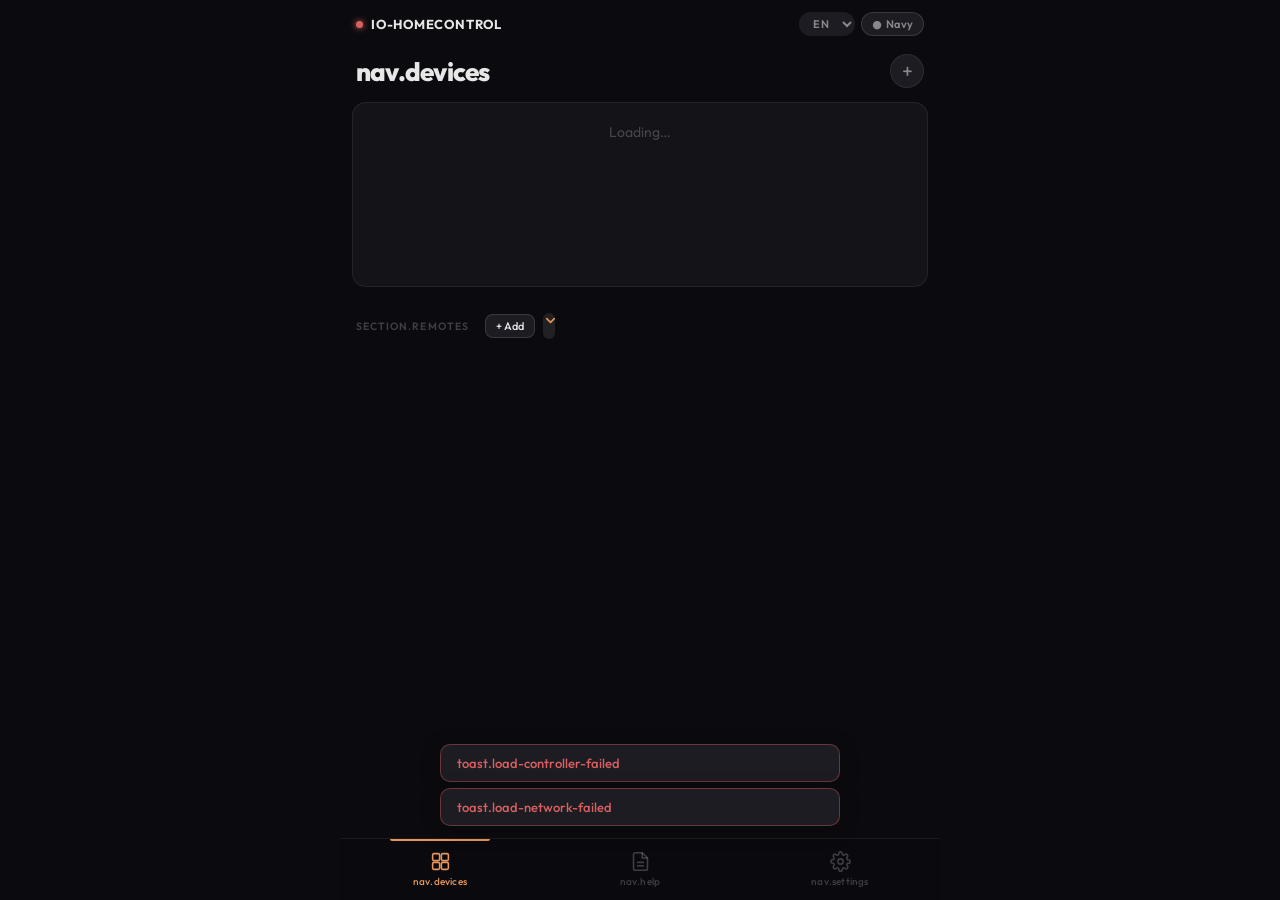
==== commit c586e775: "feat: remove non-functional Pair and Send Key buttons from settings UI Both buttons triggered flows " ====
--- a/web_data_v2/index.html
+++ b/web_data_v2/index.html
@@ -71,10 +71,12 @@
 
       <div id="remotes-section">
         <div id="remotes-section-hdr">
-          <span id="remotes-chevron">&#9654;</span>
           <span id="remotes-section-title" data-i18n="section.remotes">Remotes</span>
-          <span id="remotes-count"></span>
-          <button class="s-btn" id="remote-popup">+ Add</button>
+          <div class="acc-summary" style="gap:8px;">
+            <span id="remotes-count"></span>
+            <button class="s-btn" id="remote-popup">+ Add</button>
+          </div>
+          <div class="acc-chevron" id="remotes-chevron"><svg viewBox="0 0 24 24" fill="none" stroke="currentColor" stroke-width="2.5" stroke-linecap="round" stroke-linejoin="round"><polyline points="6 9 12 15 18 9"/></svg></div>
         </div>
         <div id="remotes-body">
           <div class="remotes-panel">
@@ -122,116 +124,141 @@
       <div class="settings-group">
         <div class="settings-group-label" data-i18n="settings.group.network">Network</div>
         <div class="settings-card">
-          <!-- WiFi SSID -->
-          <div class="settings-row" data-help="wifi" style="flex-direction:column;align-items:stretch;gap:8px;">
-            <div style="display:flex;align-items:center;justify-content:space-between;">
+          <!-- WiFi -->
+          <div class="acc-row" data-help="wifi">
+            <div class="acc-head">
               <span class="row-label" data-i18n="settings.row.wifi">WiFi</span>
-              <span class="row-status connected" id="fallback-status"></span>
-            </div>
-            <div style="display:flex;gap:6px;">
-              <div style="flex:1;">
-                <label style="font-size:11px;color:var(--text3);" data-i18n="label.network-name-ssid">Network name (SSID)</label>
-                <div style="display:flex;gap:6px;margin-top:4px;">
-                  <input type="text" id="wifi-ssid" class="s-input" placeholder="Network name" maxlength="32" style="flex:1;">
-                  <button class="s-btn" id="wifi-scan-btn" data-i18n="button.scan">Scan</button>
-                </div>
-              </div>
-            </div>
-            <div id="wifi-scan-results" style="display:none;"></div>
-            <div>
-              <label style="font-size:11px;color:var(--text3);" data-i18n="label.password">Password</label>
-              <input type="password" id="wifi-password" class="s-input" placeholder="Leave blank to keep current" data-i18n-placeholder="label.wifi-password-hint" style="margin-top:4px;">
-            </div>
-            <div style="display:flex;gap:8px;align-items:center;">
-              <button class="s-btn primary" id="wifi-config-save" data-i18n="button.save-wifi" style="flex:1;">Save WiFi</button>
-            </div>
-            <div class="field-status" id="wifi-config-status"></div>
-            <p class="restart-notice" data-i18n="label.restart-notice">⚠ Device will restart after saving.</p>
+              <div class="acc-summary">
+                <span class="acc-sum-val" id="acc-wifi-val"></span>
+                <span class="row-status" id="fallback-status"></span>
+              </div>
+              <div class="acc-chevron"><svg viewBox="0 0 24 24" fill="none" stroke="currentColor" stroke-width="2.5" stroke-linecap="round" stroke-linejoin="round"><polyline points="6 9 12 15 18 9"/></svg></div>
+            </div>
+            <div class="acc-body">
+              <div class="acc-body-inner">
+                <div style="display:flex;gap:6px;">
+                  <div style="flex:1;">
+                    <label style="font-size:11px;color:var(--text3);" data-i18n="label.network-name-ssid">Network name (SSID)</label>
+                    <div style="display:flex;gap:6px;margin-top:4px;">
+                      <input type="text" id="wifi-ssid" class="s-input" placeholder="Network name" maxlength="32" style="flex:1;">
+                      <button class="s-btn" id="wifi-scan-btn" data-i18n="button.scan">Scan</button>
+                    </div>
+                  </div>
+                </div>
+                <div id="wifi-scan-results" style="display:none;"></div>
+                <div>
+                  <label style="font-size:11px;color:var(--text3);" data-i18n="label.password">Password</label>
+                  <input type="password" id="wifi-password" class="s-input" placeholder="Leave blank to keep current" data-i18n-placeholder="label.wifi-password-hint" style="margin-top:4px;">
+                </div>
+                <button class="s-btn primary" id="wifi-config-save" data-i18n="button.save-wifi">Save WiFi</button>
+                <div class="field-status" id="wifi-config-status"></div>
+                <p class="restart-notice" data-i18n="label.restart-notice">⚠ Device will restart after saving.</p>
+              </div>
+            </div>
           </div>
           <!-- Hostname & IP -->
-          <div class="settings-row" data-help="network" style="flex-direction:column;align-items:stretch;gap:8px;">
-            <span class="row-label" data-i18n="settings.row.network">Network</span>
-            <div style="display:flex;gap:6px;align-items:flex-end;">
-              <div style="flex:2">
-                <label style="font-size:11px;color:var(--text3);" data-i18n="label.hostname">Hostname</label>
-                <input type="text" id="net-hostname" class="s-input" placeholder="io-rts-esp32" maxlength="32" style="margin-top:4px;">
-              </div>
-              <div style="flex:1;display:flex;align-items:center;gap:8px;padding-bottom:2px;">
-                <span style="font-size:12px;color:var(--text2);" data-i18n="label.dhcp">DHCP</span>
-                <div class="s-toggle" id="net-dhcp-toggle"></div>
-                <input type="checkbox" id="net-dhcp" style="display:none">
-              </div>
-            </div>
-            <div id="net-static-fields" style="flex-direction:column;gap:6px;display:flex;">
-              <div style="display:flex;gap:6px;">
-                <div style="flex:2">
-                  <label style="font-size:11px;color:var(--text3);" data-i18n="label.ip-address">IP Address</label>
-                  <input type="text" id="net-ip" class="s-input" placeholder="192.168.1.100" style="margin-top:4px;">
-                </div>
-                <div style="flex:1">
-                  <label style="font-size:11px;color:var(--text3);" data-i18n="label.subnet-mask">Subnet mask</label>
-                  <input type="text" id="net-mask" class="s-input" placeholder="255.255.255.0" style="margin-top:4px;">
-                </div>
-              </div>
-              <div style="display:flex;gap:6px;">
-                <div style="flex:1">
-                  <label style="font-size:11px;color:var(--text3);" data-i18n="label.gateway">Gateway</label>
-                  <input type="text" id="net-gateway" class="s-input" placeholder="192.168.1.1" style="margin-top:4px;">
-                </div>
-                <div style="flex:1">
-                  <label style="font-size:11px;color:var(--text3);" data-i18n="label.dns">DNS</label>
-                  <input type="text" id="net-dns1" class="s-input" placeholder="8.8.8.8" style="margin-top:4px;">
-                </div>
-              </div>
-              <div>
-                <label style="font-size:11px;color:var(--text3);" data-i18n="label.sntp-server">SNTP server</label>
-                <input type="text" id="net-sntp" class="s-input" placeholder="pool.ntp.org" style="margin-top:4px;">
-              </div>
-            </div>
-            <button class="s-btn primary" id="net-config-save" data-i18n="button.save-network">Save Network</button>
-            <p class="restart-notice" data-i18n="label.restart-notice">⚠ Device will restart after saving.</p>
-          </div>
-          <!-- Fallback AP -->
-          <div class="settings-row" data-help="fallback-ap">
-            <span class="row-label" data-i18n="settings.row.fallback-ap">Fallback AP</span>
-            <div class="row-right">
-              <div class="s-toggle on" id="fallback-toggle"></div>
-              <input type="checkbox" id="fallback-enabled" style="display:none">
-            </div>
-          </div>
-          <div class="settings-row" style="flex-direction:column;align-items:stretch;gap:8px;display:none;" id="fallback-extra">
-            <div style="display:flex;gap:8px;">
-              <div style="flex:2">
-                <label style="font-size:11px;color:var(--text3);" data-i18n="label.hotspot-name">Hotspot name (SSID)</label>
-                <input type="text" id="fallback-ap-ssid" class="s-input" maxlength="32" placeholder="io-rts-setup" style="margin-top:4px;">
-              </div>
-              <div style="flex:1">
-                <label style="font-size:11px;color:var(--text3);" data-i18n="label.timeout-s">Timeout (s)</label>
-                <input type="number" id="fallback-timeout" class="s-input" min="0" max="3600" placeholder="600" style="margin-top:4px;">
-              </div>
-            </div>
-            <div style="display:flex;gap:8px;">
-              <div style="flex:1">
-                <label style="font-size:11px;color:var(--text3);" data-i18n="label.retries-boot">Retries (boot)</label>
-                <input type="number" id="fallback-retries-boot" class="s-input" min="1" max="20" placeholder="3" style="margin-top:4px;">
-              </div>
-              <div style="flex:1">
-                <label style="font-size:11px;color:var(--text3);" data-i18n="label.retries-running">Retries (running)</label>
-                <input type="number" id="fallback-retries-running" class="s-input" min="1" max="20" placeholder="3" style="margin-top:4px;">
-              </div>
-            </div>
-            <div style="display:flex;gap:8px;">
-              <div style="flex:1">
-                <label style="font-size:11px;color:var(--text3);" data-i18n="label.hotspot-password">Hotspot password (min 8 chars, blank = open)</label>
-                <input type="password" id="fallback-ap-password-new" class="s-input" placeholder="Blank = clear password" style="margin-top:4px;">
-              </div>
-              <div style="flex:1">
-                <label style="font-size:11px;color:var(--text3);" data-i18n="label.confirm-password">Confirm password</label>
-                <input type="password" id="fallback-ap-password-confirm" class="s-input" placeholder="Confirm" style="margin-top:4px;">
-              </div>
-            </div>
-            <div class="field-status" id="fallback-save-status"></div>
-            <button class="s-btn primary" id="fallback-save" data-i18n="button.save-fallback-ap">Save Fallback AP</button>
+          <div class="acc-row" data-help="network">
+            <div class="acc-head">
+              <span class="row-label" data-i18n="settings.row.network">Network</span>
+              <div class="acc-summary">
+                <span class="acc-sum-val" id="acc-net-val"></span>
+              </div>
+              <div class="acc-chevron"><svg viewBox="0 0 24 24" fill="none" stroke="currentColor" stroke-width="2.5" stroke-linecap="round" stroke-linejoin="round"><polyline points="6 9 12 15 18 9"/></svg></div>
+            </div>
+            <div class="acc-body">
+              <div class="acc-body-inner">
+                <div style="display:flex;gap:6px;align-items:flex-end;">
+                  <div style="flex:2">
+                    <label style="font-size:11px;color:var(--text3);" data-i18n="label.hostname">Hostname</label>
+                    <input type="text" id="net-hostname" class="s-input" placeholder="io-rts-esp32" maxlength="32" style="margin-top:4px;">
+                  </div>
+                  <div style="flex:1;display:flex;align-items:center;gap:8px;padding-bottom:2px;">
+                    <span style="font-size:12px;color:var(--text2);" data-i18n="label.dhcp">DHCP</span>
+                    <div class="s-toggle" id="net-dhcp-toggle"></div>
+                    <input type="checkbox" id="net-dhcp" style="display:none">
+                  </div>
+                </div>
+                <div id="net-static-fields" style="flex-direction:column;gap:6px;display:flex;">
+                  <div style="display:flex;gap:6px;">
+                    <div style="flex:2">
+                      <label style="font-size:11px;color:var(--text3);" data-i18n="label.ip-address">IP Address</label>
+                      <input type="text" id="net-ip" class="s-input" placeholder="192.168.1.100" style="margin-top:4px;">
+                    </div>
+                    <div style="flex:1">
+                      <label style="font-size:11px;color:var(--text3);" data-i18n="label.subnet-mask">Subnet mask</label>
+                      <input type="text" id="net-mask" class="s-input" placeholder="255.255.255.0" style="margin-top:4px;">
+                    </div>
+                  </div>
+                  <div style="display:flex;gap:6px;">
+                    <div style="flex:1">
+                      <label style="font-size:11px;color:var(--text3);" data-i18n="label.gateway">Gateway</label>
+                      <input type="text" id="net-gateway" class="s-input" placeholder="192.168.1.1" style="margin-top:4px;">
+                    </div>
+                    <div style="flex:1">
+                      <label style="font-size:11px;color:var(--text3);" data-i18n="label.dns">DNS</label>
+                      <input type="text" id="net-dns1" class="s-input" placeholder="8.8.8.8" style="margin-top:4px;">
+                    </div>
+                  </div>
+                  <div>
+                    <label style="font-size:11px;color:var(--text3);" data-i18n="label.sntp-server">SNTP server</label>
+                    <input type="text" id="net-sntp" class="s-input" placeholder="pool.ntp.org" style="margin-top:4px;">
+                  </div>
+                </div>
+                <button class="s-btn primary" id="net-config-save" data-i18n="button.save-network">Save Network</button>
+                <p class="restart-notice" data-i18n="label.restart-notice">⚠ Device will restart after saving.</p>
+              </div>
+            </div>
+          </div>
+          <!-- Fallback AP (merged) -->
+          <div class="acc-row" data-help="fallback-ap">
+            <div class="acc-head">
+              <span class="row-label" data-i18n="settings.row.fallback-ap">Fallback AP</span>
+              <div class="acc-summary">
+                <span class="acc-sum-val" id="acc-fap-val"></span>
+              </div>
+              <div class="acc-chevron"><svg viewBox="0 0 24 24" fill="none" stroke="currentColor" stroke-width="2.5" stroke-linecap="round" stroke-linejoin="round"><polyline points="6 9 12 15 18 9"/></svg></div>
+            </div>
+            <div class="acc-body">
+              <div class="acc-body-inner">
+                <div style="display:flex;align-items:center;justify-content:space-between;gap:8px;">
+                  <span style="font-size:12px;color:var(--text2);" data-i18n="label.enable-fallback-ap">Enable fallback hotspot</span>
+                  <div class="s-toggle on" id="fallback-toggle"></div>
+                  <input type="checkbox" id="fallback-enabled" style="display:none">
+                </div>
+                <div style="display:flex;gap:8px;">
+                  <div style="flex:2">
+                    <label style="font-size:11px;color:var(--text3);" data-i18n="label.hotspot-name">Hotspot name (SSID)</label>
+                    <input type="text" id="fallback-ap-ssid" class="s-input" maxlength="32" placeholder="io-rts-setup" style="margin-top:4px;">
+                  </div>
+                  <div style="flex:1">
+                    <label style="font-size:11px;color:var(--text3);" data-i18n="label.timeout-s">Timeout (s)</label>
+                    <input type="number" id="fallback-timeout" class="s-input" min="0" max="3600" placeholder="600" style="margin-top:4px;">
+                  </div>
+                </div>
+                <div style="display:flex;gap:8px;">
+                  <div style="flex:1">
+                    <label style="font-size:11px;color:var(--text3);" data-i18n="label.retries-boot">Retries (boot)</label>
+                    <input type="number" id="fallback-retries-boot" class="s-input" min="1" max="20" placeholder="3" style="margin-top:4px;">
+                  </div>
+                  <div style="flex:1">
+                    <label style="font-size:11px;color:var(--text3);" data-i18n="label.retries-running">Retries (running)</label>
+                    <input type="number" id="fallback-retries-running" class="s-input" min="1" max="20" placeholder="3" style="margin-top:4px;">
+                  </div>
+                </div>
+                <div style="display:flex;gap:8px;">
+                  <div style="flex:1">
+                    <label style="font-size:11px;color:var(--text3);" data-i18n="label.hotspot-password">Hotspot password (min 8 chars, blank = open)</label>
+                    <input type="password" id="fallback-ap-password-new" class="s-input" placeholder="Blank = clear password" style="margin-top:4px;">
+                  </div>
+                  <div style="flex:1">
+                    <label style="font-size:11px;color:var(--text3);" data-i18n="label.confirm-password">Confirm password</label>
+                    <input type="password" id="fallback-ap-password-confirm" class="s-input" placeholder="Confirm" style="margin-top:4px;">
+                  </div>
+                </div>
+                <div class="field-status" id="fallback-save-status"></div>
+                <button class="s-btn primary" id="fallback-save" data-i18n="button.save-fallback-ap">Save Fallback AP</button>
+              </div>
+            </div>
           </div>
         </div>
       </div>
@@ -241,108 +268,136 @@
         <div class="settings-group-label" data-i18n="settings.group.integration">Integration</div>
         <div class="settings-card">
           <!-- MQTT -->
-          <div class="settings-row" data-help="mqtt" style="flex-direction:column;align-items:stretch;gap:8px;">
-            <div style="display:flex;align-items:center;justify-content:space-between;">
+          <div class="acc-row" data-help="mqtt">
+            <div class="acc-head">
               <span class="row-label" data-i18n="settings.row.mqtt">MQTT</span>
-              <div style="display:flex;align-items:center;gap:8px;">
+              <div class="acc-summary">
+                <span class="acc-sum-val" id="acc-mqtt-val"></span>
                 <span class="row-status" id="mqtt-conn-status"></span>
-                <div class="s-toggle" id="mqtt-enabled-toggle"></div>
-                <input type="checkbox" id="mqtt-enabled" style="display:none">
-              </div>
-            </div>
-            <div style="display:flex;gap:6px;">
-              <div style="flex:2;">
-                <label style="font-size:11px;color:var(--text3);" data-i18n="label.broker-address">Broker address</label>
-                <input type="text" id="mqtt-server" class="s-input" placeholder="192.168.1.x or hostname" style="margin-top:4px;">
-              </div>
-              <div style="flex:1;">
-                <label style="font-size:11px;color:var(--text3);" data-i18n="label.port">Port</label>
-                <input type="text" id="mqtt-port" class="s-input" placeholder="1883 / 8883 (TLS)" style="margin-top:4px;">
-              </div>
-            </div>
-            <div style="display:flex;gap:6px;">
-              <div style="flex:1;">
-                <label style="font-size:11px;color:var(--text3);" data-i18n="label.username">Username</label>
-                <input type="text" id="mqtt-user" class="s-input" placeholder="leave blank if none" style="margin-top:4px;">
-              </div>
-              <div style="flex:1;">
-                <label style="font-size:11px;color:var(--text3);" data-i18n="label.password">Password</label>
-                <input type="password" id="mqtt-password" class="s-input" placeholder="leave blank if none" style="margin-top:4px;">
-              </div>
-            </div>
-            <div style="display:flex;gap:6px;">
-              <div style="flex:1;">
-                <label style="font-size:11px;color:var(--text3);" data-i18n="label.client-id">Client ID</label>
-                <input type="text" id="mqtt-client-id" class="s-input" placeholder="blank = auto-generated" style="margin-top:4px;">
-              </div>
-              <div style="flex:1;">
-                <label style="font-size:11px;color:var(--text3);" data-i18n="label.topic-prefix">Topic prefix</label>
-                <input type="text" id="mqtt-topic" class="s-input" placeholder="e.g. home/io-rts" style="margin-top:4px;">
-              </div>
-            </div>
-            <div>
-              <label style="font-size:11px;color:var(--text3);" data-i18n="label.ha-discovery">Home Assistant discovery prefix</label>
-              <input type="text" id="mqtt-discovery" class="s-input" placeholder="e.g. homeassistant/device/io-rts" style="margin-top:4px;">
-            </div>
-            <button class="s-btn primary" id="mqtt-update" data-i18n="button.save-mqtt">Save MQTT</button>
+              </div>
+              <div class="acc-chevron"><svg viewBox="0 0 24 24" fill="none" stroke="currentColor" stroke-width="2.5" stroke-linecap="round" stroke-linejoin="round"><polyline points="6 9 12 15 18 9"/></svg></div>
+            </div>
+            <div class="acc-body">
+              <div class="acc-body-inner">
+                <div style="display:flex;align-items:center;justify-content:space-between;gap:8px;">
+                  <span style="font-size:12px;color:var(--text2);" data-i18n="label.enable-mqtt">Enable MQTT</span>
+                  <div class="s-toggle" id="mqtt-enabled-toggle"></div>
+                  <input type="checkbox" id="mqtt-enabled" style="display:none">
+                </div>
+                <div style="display:flex;gap:6px;">
+                  <div style="flex:2;">
+                    <label style="font-size:11px;color:var(--text3);" data-i18n="label.broker-address">Broker address</label>
+                    <input type="text" id="mqtt-server" class="s-input" placeholder="192.168.1.x or hostname" style="margin-top:4px;">
+                  </div>
+                  <div style="flex:1;">
+                    <label style="font-size:11px;color:var(--text3);" data-i18n="label.port">Port</label>
+                    <input type="text" id="mqtt-port" class="s-input" placeholder="1883 / 8883 (TLS)" style="margin-top:4px;">
+                  </div>
+                </div>
+                <div style="display:flex;gap:6px;">
+                  <div style="flex:1;">
+                    <label style="font-size:11px;color:var(--text3);" data-i18n="label.username">Username</label>
+                    <input type="text" id="mqtt-user" class="s-input" placeholder="leave blank if none" style="margin-top:4px;">
+                  </div>
+                  <div style="flex:1;">
+                    <label style="font-size:11px;color:var(--text3);" data-i18n="label.password">Password</label>
+                    <input type="password" id="mqtt-password" class="s-input" placeholder="leave blank if none" style="margin-top:4px;">
+                  </div>
+                </div>
+                <div style="display:flex;gap:6px;">
+                  <div style="flex:1;">
+                    <label style="font-size:11px;color:var(--text3);" data-i18n="label.client-id">Client ID</label>
+                    <input type="text" id="mqtt-client-id" class="s-input" placeholder="blank = auto-generated" style="margin-top:4px;">
+                  </div>
+                  <div style="flex:1;">
+                    <label style="font-size:11px;color:var(--text3);" data-i18n="label.topic-prefix">Topic prefix</label>
+                    <input type="text" id="mqtt-topic" class="s-input" placeholder="e.g. home/io-rts" style="margin-top:4px;">
+                  </div>
+                </div>
+                <div>
+                  <label style="font-size:11px;color:var(--text3);" data-i18n="label.ha-discovery">Home Assistant discovery prefix</label>
+                  <input type="text" id="mqtt-discovery" class="s-input" placeholder="e.g. homeassistant/device/io-rts" style="margin-top:4px;">
+                </div>
+                <button class="s-btn primary" id="mqtt-update" data-i18n="button.save-mqtt">Save MQTT</button>
+              </div>
+            </div>
           </div>
           <!-- Syslog -->
-          <div class="settings-row" data-help="syslog" style="flex-direction:column;align-items:stretch;gap:8px;">
-            <div style="display:flex;align-items:center;justify-content:space-between;">
+          <div class="acc-row" data-help="syslog">
+            <div class="acc-head">
               <span class="row-label" data-i18n="settings.row.syslog">Syslog</span>
-              <div style="display:flex;align-items:center;gap:8px;">
+              <div class="acc-summary">
+                <span class="acc-sum-val" id="acc-syslog-val"></span>
                 <span class="row-status" id="syslog-conn-status"></span>
-                <div class="s-toggle" id="syslog-toggle"></div>
-                <input type="checkbox" id="syslog-enabled" style="display:none">
-              </div>
-            </div>
-            <div style="display:flex;gap:6px;">
-              <div style="flex:2;">
-                <label style="font-size:11px;color:var(--text3);" data-i18n="label.server-address">Server address</label>
-                <input type="text" id="syslog-server" class="s-input" placeholder="192.168.1.x" style="margin-top:4px;">
-              </div>
-              <div style="flex:1;">
-                <label style="font-size:11px;color:var(--text3);" data-i18n="label.port">Port</label>
-                <input type="text" id="syslog-port" class="s-input" placeholder="514" style="margin-top:4px;">
-              </div>
-            </div>
-            <div style="display:flex;gap:6px;">
-              <div style="flex:1">
-                <label style="font-size:11px;color:var(--text3);" data-i18n="label.facility">Facility</label>
-                <input type="number" id="syslog-facility" class="s-input" min="0" max="23" placeholder="1" style="margin-top:4px;">
-              </div>
-              <div style="flex:1">
-                <label style="font-size:11px;color:var(--text3);" data-i18n="label.min-level">Min level</label>
-                <select id="syslog-min-level" class="s-select" style="margin-top:4px;">
-                  <option value="3">Error</option>
-                  <option value="4">Warning</option>
-                  <option value="6">Info</option>
-                  <option value="7">Debug</option>
-                </select>
-              </div>
-            </div>
-            <div style="display:flex;flex-direction:column;gap:4px;">
-              <label style="font-size:11px;color:var(--text3);" data-i18n="label.device-identifier">Device identifier (shown in log)</label>
-              <input type="text" id="syslog-id" class="s-input" placeholder="auto-generated" maxlength="15">
-            </div>
-            <button class="s-btn primary" id="syslog-update" data-i18n="button.save-syslog">Save Syslog</button>
+              </div>
+              <div class="acc-chevron"><svg viewBox="0 0 24 24" fill="none" stroke="currentColor" stroke-width="2.5" stroke-linecap="round" stroke-linejoin="round"><polyline points="6 9 12 15 18 9"/></svg></div>
+            </div>
+            <div class="acc-body">
+              <div class="acc-body-inner">
+                <div style="display:flex;align-items:center;justify-content:space-between;gap:8px;">
+                  <span style="font-size:12px;color:var(--text2);" data-i18n="label.enable-syslog">Enable syslog</span>
+                  <div class="s-toggle" id="syslog-toggle"></div>
+                  <input type="checkbox" id="syslog-enabled" style="display:none">
+                </div>
+                <div style="display:flex;gap:6px;">
+                  <div style="flex:2;">
+                    <label style="font-size:11px;color:var(--text3);" data-i18n="label.server-address">Server address</label>
+                    <input type="text" id="syslog-server" class="s-input" placeholder="192.168.1.x" style="margin-top:4px;">
+                  </div>
+                  <div style="flex:1;">
+                    <label style="font-size:11px;color:var(--text3);" data-i18n="label.port">Port</label>
+                    <input type="text" id="syslog-port" class="s-input" placeholder="514" style="margin-top:4px;">
+                  </div>
+                </div>
+                <div style="display:flex;gap:6px;">
+                  <div style="flex:1">
+                    <label style="font-size:11px;color:var(--text3);" data-i18n="label.facility">Facility</label>
+                    <input type="number" id="syslog-facility" class="s-input" min="0" max="23" placeholder="1" style="margin-top:4px;">
+                  </div>
+                  <div style="flex:1">
+                    <label style="font-size:11px;color:var(--text3);" data-i18n="label.min-level">Min level</label>
+                    <select id="syslog-min-level" class="s-select" style="margin-top:4px;">
+                      <option value="3">Error</option>
+                      <option value="4">Warning</option>
+                      <option value="6">Info</option>
+                      <option value="7">Debug</option>
+                    </select>
+                  </div>
+                </div>
+                <div style="display:flex;flex-direction:column;gap:4px;">
+                  <label style="font-size:11px;color:var(--text3);" data-i18n="label.device-identifier">Device identifier (shown in log)</label>
+                  <input type="text" id="syslog-id" class="s-input" placeholder="auto-generated" maxlength="15">
+                </div>
+                <button class="s-btn primary" id="syslog-update" data-i18n="button.save-syslog">Save Syslog</button>
+              </div>
+            </div>
           </div>
           <!-- Somfy / Overkiz -->
-          <div class="settings-row" data-help="somfy" style="flex-direction:column;align-items:stretch;gap:8px;">
-            <span class="row-label" data-i18n="settings.row.somfy">Somfy / Overkiz</span>
-            <div>
-              <label style="font-size:11px;color:var(--text3);" data-i18n="label.somfy-email">Somfy account email</label>
-              <input type="text" id="somfy-email" class="s-input" placeholder="your@somfy.com" style="margin-top:4px;" autocomplete="username">
-            </div>
-            <div>
-              <label style="font-size:11px;color:var(--text3);" data-i18n="label.somfy-password">Somfy account password</label>
-              <input type="password" id="somfy-password" class="s-input" placeholder="••••••••" style="margin-top:4px;" autocomplete="current-password">
-            </div>
-            <div style="display:flex;gap:8px;">
-              <button class="s-btn primary" id="somfy-save" data-i18n="button.save-credentials">Save credentials</button>
-              <button class="s-btn" id="somfy-import-btn" data-i18n="button.import-devices-btn">Import devices</button>
-            </div>
-            <span id="somfy-status" style="font-size:11px;color:var(--text3);min-height:16px;"></span>
+          <div class="acc-row" data-help="somfy">
+            <div class="acc-head">
+              <span class="row-label" data-i18n="settings.row.somfy">Somfy / Overkiz</span>
+              <div class="acc-summary">
+                <span class="acc-sum-val" id="acc-somfy-val"></span>
+              </div>
+              <div class="acc-chevron"><svg viewBox="0 0 24 24" fill="none" stroke="currentColor" stroke-width="2.5" stroke-linecap="round" stroke-linejoin="round"><polyline points="6 9 12 15 18 9"/></svg></div>
+            </div>
+            <div class="acc-body">
+              <div class="acc-body-inner">
+                <div>
+                  <label style="font-size:11px;color:var(--text3);" data-i18n="label.somfy-email">Somfy account email</label>
+                  <input type="text" id="somfy-email" class="s-input" placeholder="your@somfy.com" style="margin-top:4px;" autocomplete="username">
+                </div>
+                <div>
+                  <label style="font-size:11px;color:var(--text3);" data-i18n="label.somfy-password">Somfy account password</label>
+                  <input type="password" id="somfy-password" class="s-input" placeholder="••••••••" style="margin-top:4px;" autocomplete="current-password">
+                </div>
+                <div style="display:flex;gap:8px;">
+                  <button class="s-btn primary" id="somfy-save" data-i18n="button.save-credentials">Save credentials</button>
+                  <button class="s-btn" id="somfy-import-btn" data-i18n="button.import-devices-btn">Import devices</button>
+                </div>
+                <span id="somfy-status" style="font-size:11px;color:var(--text3);min-height:16px;"></span>
+              </div>
+            </div>
           </div>
         </div>
       </div>
@@ -352,46 +407,74 @@
         <div class="settings-group-label" data-i18n="settings.group.security">Security</div>
         <div class="settings-card">
           <!-- Controller identity -->
-          <div class="settings-row" data-help="controller" style="flex-direction:column;align-items:stretch;gap:8px;">
-            <span class="row-label" data-i18n="settings.row.controller">Controller Identity</span>
-            <div style="display:flex;gap:6px;align-items:center;">
-              <div style="flex:1;">
-                <label style="font-size:11px;color:var(--text3);" data-i18n="label.node-address">Node Address (3 bytes hex)</label>
-                <input type="text" id="io-node-id" class="s-input" placeholder="A1B1C3" maxlength="6" style="font-family:var(--mono);text-transform:uppercase;margin-top:4px;">
-              </div>
-              <div style="flex:1;">
-                <label style="font-size:11px;color:var(--text3);" data-i18n="label.tx-power">TX Power (0–20 dBm)</label>
-                <input type="number" id="io-tx-power" class="s-input" min="0" max="20" placeholder="17" style="margin-top:4px;">
-              </div>
-            </div>
-            <div style="display:flex;align-items:center;gap:8px;">
-              <span style="font-size:12px;color:var(--text2);" data-i18n="label.passive-mode">Passive mode (listen only)</span>
-              <div class="s-toggle" id="io-passive-toggle"></div>
-              <input type="checkbox" id="io-passive-mode" style="display:none">
-            </div>
-            <button class="s-btn primary" id="io-config-save" data-i18n="button.save-controller">Save Controller Settings</button>
+          <div class="acc-row" data-help="controller">
+            <div class="acc-head">
+              <span class="row-label" data-i18n="settings.row.controller">Controller Identity</span>
+              <div class="acc-summary">
+                <span class="acc-sum-val" id="acc-ctrl-val"></span>
+              </div>
+              <div class="acc-chevron"><svg viewBox="0 0 24 24" fill="none" stroke="currentColor" stroke-width="2.5" stroke-linecap="round" stroke-linejoin="round"><polyline points="6 9 12 15 18 9"/></svg></div>
+            </div>
+            <div class="acc-body">
+              <div class="acc-body-inner">
+                <div style="display:flex;gap:6px;align-items:center;">
+                  <div style="flex:1;">
+                    <label style="font-size:11px;color:var(--text3);" data-i18n="label.node-address">Node Address (3 bytes hex)</label>
+                    <input type="text" id="io-node-id" class="s-input" placeholder="A1B1C3" maxlength="6" style="font-family:var(--mono);text-transform:uppercase;margin-top:4px;">
+                  </div>
+                  <div style="flex:1;">
+                    <label style="font-size:11px;color:var(--text3);" data-i18n="label.tx-power">TX Power (0–20 dBm)</label>
+                    <input type="number" id="io-tx-power" class="s-input" min="0" max="20" placeholder="17" style="margin-top:4px;">
+                  </div>
+                </div>
+                <div style="display:flex;align-items:center;gap:8px;">
+                  <span style="font-size:12px;color:var(--text2);" data-i18n="label.passive-mode">Passive mode (listen only)</span>
+                  <div class="s-toggle" id="io-passive-toggle"></div>
+                  <input type="checkbox" id="io-passive-mode" style="display:none">
+                </div>
+                <button class="s-btn primary" id="io-config-save" data-i18n="button.save-controller">Save Controller Settings</button>
+              </div>
+            </div>
           </div>
           <!-- IO key -->
-          <div class="settings-row" data-help="io-key" style="flex-direction:column;align-items:stretch;gap:8px;">
-            <span class="row-label" data-i18n="settings.row.io-key">IO System Key</span>
-            <div class="sensitive-notice" data-i18n="label.io-key-warning">Changing this key makes all paired devices unreachable until reboot.</div>
-            <div style="display:flex;gap:6px;align-items:center;">
-              <input type="password" id="io-key-display" class="s-input key-display" placeholder="(not set)" readonly style="flex:1;">
-              <button class="s-btn" id="io-key-show" data-i18n="button.show">Show</button>
-              <button class="s-btn" id="io-key-edit">Edit</button>
-              <button class="s-btn" id="io-key-sniff">Sniff</button>
-              <button class="s-btn" id="io-key-learn">Learn</button>
-              <button class="s-btn" id="io-key-pair-device">Pair</button>
-              <button class="s-btn" id="io-key-send-key">Send Key</button>
-            </div>
-            <span class="field-status" id="io-key-status"></span>
+          <div class="acc-row" data-help="io-key">
+            <div class="acc-head">
+              <span class="row-label" data-i18n="settings.row.io-key">IO System Key</span>
+              <div class="acc-summary">
+                <span class="acc-sum-val" id="acc-iokey-val"></span>
+              </div>
+              <div class="acc-chevron"><svg viewBox="0 0 24 24" fill="none" stroke="currentColor" stroke-width="2.5" stroke-linecap="round" stroke-linejoin="round"><polyline points="6 9 12 15 18 9"/></svg></div>
+            </div>
+            <div class="acc-body">
+              <div class="acc-body-inner">
+                <div class="sensitive-notice" data-i18n="label.io-key-warning">Changing this key makes all paired devices unreachable until reboot.</div>
+                <div style="display:flex;gap:6px;align-items:center;flex-wrap:wrap;">
+                  <input type="password" id="io-key-display" class="s-input key-display" placeholder="(not set)" readonly style="flex:1;min-width:140px;">
+                  <button class="s-btn" id="io-key-show" data-i18n="button.show">Show</button>
+                  <button class="s-btn" id="io-key-edit">Edit</button>
+                  <button class="s-btn" id="io-key-sniff">Sniff</button>
+                  <button class="s-btn" id="io-key-learn">Learn</button>
+                </div>
+                <span class="field-status" id="io-key-status"></span>
+              </div>
+            </div>
           </div>
           <!-- OTA key -->
-          <div class="settings-row" data-help="ota-key" style="flex-direction:column;align-items:stretch;gap:8px;">
-            <span class="row-label" data-i18n="settings.row.ota-key">OTA Key</span>
-            <div style="display:flex;gap:6px;align-items:center;">
-              <input type="text" id="ota-key-display" class="s-input key-display" readonly style="flex:1;font-size:11px;">
-              <button class="s-btn" id="ota-key-edit">Edit</button>
+          <div class="acc-row" data-help="ota-key">
+            <div class="acc-head">
+              <span class="row-label" data-i18n="settings.row.ota-key">OTA Key</span>
+              <div class="acc-summary">
+                <span class="acc-sum-val" id="acc-otakey-val"></span>
+              </div>
+              <div class="acc-chevron"><svg viewBox="0 0 24 24" fill="none" stroke="currentColor" stroke-width="2.5" stroke-linecap="round" stroke-linejoin="round"><polyline points="6 9 12 15 18 9"/></svg></div>
+            </div>
+            <div class="acc-body">
+              <div class="acc-body-inner">
+                <div style="display:flex;gap:6px;align-items:center;">
+                  <input type="text" id="ota-key-display" class="s-input key-display" readonly style="flex:1;font-size:11px;">
+                  <button class="s-btn" id="ota-key-edit">Edit</button>
+                </div>
+              </div>
             </div>
           </div>
         </div>
@@ -401,58 +484,84 @@
       <div class="settings-group">
         <div class="settings-group-label" data-i18n="settings.group.system">System</div>
         <div class="settings-card">
-          <!-- Firmware info -->
+          <!-- Firmware info (flat) -->
           <div class="settings-row">
             <span class="row-label" data-i18n="settings.row.firmware">Firmware</span>
-            <div class="row-right">
-              <span class="row-value" id="firmware-version"></span>
-            </div>
+            <div class="row-right"><span class="row-value" id="firmware-version"></span></div>
           </div>
           <div class="settings-row">
             <span class="row-label" data-i18n="settings.row.web-ui">Web UI</span>
-            <div class="row-right">
-              <span class="row-value" id="web-version"></span>
-            </div>
-          </div>
-          <!-- OTA upload -->
-          <div class="settings-row" style="flex-direction:column;align-items:stretch;gap:8px;">
-            <span class="row-label" data-i18n="settings.row.firmware-update">Firmware Update</span>
-            <div>
-              <label style="font-size:11px;color:var(--text3);">Firmware file — use <strong>heltec-vX.X.X-firmware.bin</strong> from the GitHub release, not full.bin or web.bin</label>
-              <input type="file" id="ota-file" accept=".bin" class="s-input" style="padding:5px 10px;margin-top:4px;">
-            </div>
-            <button class="s-btn primary" id="ota-upload" data-i18n="button.upload-firmware">Upload Firmware</button>
-            <progress id="ota-progress" max="100" value="0" style="display:none;"></progress>
-            <span id="ota-status" class="field-status"></span>
-          </div>
-          <!-- Web UI upload -->
-          <div class="settings-row" style="flex-direction:column;align-items:stretch;gap:8px;">
-            <span class="row-label" data-i18n="settings.row.web-update">Web UI Update</span>
-            <div>
-              <label style="font-size:11px;color:var(--text3);" data-i18n="label.web-ui-file">Web UI file (.bin)</label>
-              <input type="file" id="ota-web-file" accept=".bin" class="s-input" style="padding:5px 10px;margin-top:4px;">
-            </div>
-            <button class="s-btn primary" id="ota-web-upload" data-i18n="button.upload-web-ui">Upload Web UI</button>
-            <progress id="ota-web-progress" max="100" value="0" style="display:none;"></progress>
-            <span id="ota-web-status" class="field-status"></span>
+            <div class="row-right"><span class="row-value" id="web-version"></span></div>
+          </div>
+          <!-- Firmware Update -->
+          <div class="acc-row">
+            <div class="acc-head">
+              <span class="row-label" data-i18n="settings.row.firmware-update">Firmware Update</span>
+              <div class="acc-summary">
+                <span class="acc-sum-hint">Upload .bin file</span>
+              </div>
+              <div class="acc-chevron"><svg viewBox="0 0 24 24" fill="none" stroke="currentColor" stroke-width="2.5" stroke-linecap="round" stroke-linejoin="round"><polyline points="6 9 12 15 18 9"/></svg></div>
+            </div>
+            <div class="acc-body">
+              <div class="acc-body-inner">
+                <div>
+                  <label style="font-size:11px;color:var(--text3);">Firmware file — use <strong>heltec-vX.X.X-firmware.bin</strong> from the GitHub release, not full.bin or web.bin</label>
+                  <input type="file" id="ota-file" accept=".bin" class="s-input" style="padding:5px 10px;margin-top:4px;">
+                </div>
+                <button class="s-btn primary" id="ota-upload" data-i18n="button.upload-firmware">Upload Firmware</button>
+                <progress id="ota-progress" max="100" value="0" style="display:none;"></progress>
+                <span id="ota-status" class="field-status"></span>
+              </div>
+            </div>
+          </div>
+          <!-- Web UI Update -->
+          <div class="acc-row">
+            <div class="acc-head">
+              <span class="row-label" data-i18n="settings.row.web-update">Web UI Update</span>
+              <div class="acc-summary">
+                <span class="acc-sum-hint">Upload .bin file</span>
+              </div>
+              <div class="acc-chevron"><svg viewBox="0 0 24 24" fill="none" stroke="currentColor" stroke-width="2.5" stroke-linecap="round" stroke-linejoin="round"><polyline points="6 9 12 15 18 9"/></svg></div>
+            </div>
+            <div class="acc-body">
+              <div class="acc-body-inner">
+                <div>
+                  <label style="font-size:11px;color:var(--text3);" data-i18n="label.web-ui-file">Web UI file (.bin)</label>
+                  <input type="file" id="ota-web-file" accept=".bin" class="s-input" style="padding:5px 10px;margin-top:4px;">
+                </div>
+                <button class="s-btn primary" id="ota-web-upload" data-i18n="button.upload-web-ui">Upload Web UI</button>
+                <progress id="ota-web-progress" max="100" value="0" style="display:none;"></progress>
+                <span id="ota-web-status" class="field-status"></span>
+              </div>
+            </div>
           </div>
           <!-- Backup / Restore -->
-          <div class="settings-row" data-help="backup" style="flex-direction:column;align-items:stretch;gap:8px;">
-            <span class="row-label" data-i18n="settings.row.backup">Backup / Restore</span>
-            <div style="display:flex;gap:6px;flex-wrap:wrap;">
-              <button class="s-btn" id="backup-export" data-i18n="button.export-backup">Export Backup</button>
-              <button class="s-btn" id="backup-import-btn" data-i18n="button.import-backup">Import Backup</button>
-              <input type="file" id="backup-file" accept=".json" style="display:none">
-              <button class="s-btn danger" id="factory-reset-btn" data-i18n="button.factory-reset">Factory Reset</button>
-            </div>
-            <span id="backup-status" class="field-status"></span>
-          </div>
-          <!-- Reboot -->
+          <div class="acc-row" data-help="backup">
+            <div class="acc-head">
+              <span class="row-label" data-i18n="settings.row.backup">Backup / Restore</span>
+              <div class="acc-summary">
+                <span class="acc-sum-hint">Export · Import · Reset</span>
+              </div>
+              <div class="acc-chevron"><svg viewBox="0 0 24 24" fill="none" stroke="currentColor" stroke-width="2.5" stroke-linecap="round" stroke-linejoin="round"><polyline points="6 9 12 15 18 9"/></svg></div>
+            </div>
+            <div class="acc-body">
+              <div class="acc-body-inner">
+                <div style="display:flex;gap:6px;flex-wrap:wrap;">
+                  <button class="s-btn" id="backup-export" data-i18n="button.export-backup">Export Backup</button>
+                  <button class="s-btn" id="backup-import-btn" data-i18n="button.import-backup">Import Backup</button>
+                  <input type="file" id="backup-file" accept=".json" style="display:none">
+                  <button class="s-btn danger" id="factory-reset-btn" data-i18n="button.factory-reset">Factory Reset</button>
+                </div>
+                <span id="backup-status" class="field-status"></span>
+              </div>
+            </div>
+          </div>
+          <!-- Reboot (flat) -->
           <div class="settings-row">
             <span class="row-label danger" id="reboot-btn" data-i18n="settings.row.reboot" style="cursor:pointer;">Reboot Device</span>
             <div class="row-right"><span class="row-chevron">›</span></div>
           </div>
-          <!-- Update channel -->
+          <!-- Update channel (flat) -->
           <div class="settings-row">
             <span class="row-label" data-i18n="settings.row.software-updates">Software updates</span>
             <div style="display:flex;align-items:center;gap:8px;">
@@ -655,43 +764,6 @@
   </div>
 </div>
 
-<!-- ── PAIR AS DEVICE MODAL ── -->
-<div id="io-key-pair-device-modal" class="key-modal">
-  <div class="key-modal-inner">
-    <h3>Pair as Device (receive key from TaHoma)</h3>
-    <p class="key-modal-warning-text">In the Somfy app, start "Add device" / "Add actuator" and put TaHoma into pairing mode. This device will pretend to be a new roller shutter and receive the system key during the handshake.</p>
-    <div id="io-pair-device-countdown-row" style="display:none;margin:8px 0;font-size:13px;">
-      <span>Listening for pairing broadcast… </span><strong id="io-pair-device-countdown"></strong><span> s remaining</span>
-    </div>
-    <div id="io-pair-device-result-row" style="display:none;margin:8px 0;">
-      <span style="font-size:12px;color:var(--text-secondary);">Received key:</span>
-      <div style="font-family:var(--mono);word-break:break-all;margin:4px 0;font-size:12px;" id="io-pair-device-captured-key"></div>
-    </div>
-    <p id="io-pair-device-status" class="key-modal-status"></p>
-    <div class="key-modal-actions" style="margin-top:12px;">
-      <button id="io-pair-device-cancel"  type="button" class="btn-ghost">Cancel</button>
-      <button id="io-pair-device-retry"   type="button" class="btn-ghost" style="display:none;">Retry</button>
-      <button id="io-pair-device-start"   class="btn-danger-confirm">Start Listening</button>
-      <button id="io-pair-device-use-key" class="btn-danger-confirm" style="display:none;">Use This Key</button>
-    </div>
-  </div>
-</div>
-
-<!-- ── SEND KEY OBSERVE MODAL ── -->
-<div id="io-send-key-modal" class="key-modal">
-  <div class="key-modal-inner">
-    <h3>Send Key — Step 1: Observe CMD 28 / CMD 29</h3>
-    <p class="key-modal-warning-text">Trigger "Share key" or "Add controller" in the Somfy app. The ESP will respond to TaHoma's CMD 28 with CMD 29 (controller type) and log what TaHoma sends next. Check Graylog for frame details.</p>
-    <div id="io-send-key-countdown-row" style="display:none;margin:8px 0;font-size:13px;">
-      <span>Listening for TaHoma CMD 28… </span><strong id="io-send-key-countdown"></strong><span> s remaining</span>
-    </div>
-    <p id="io-send-key-status" class="key-modal-status"></p>
-    <div class="key-modal-actions" style="margin-top:12px;">
-      <button id="io-send-key-cancel" type="button" class="btn-ghost">Cancel</button>
-      <button id="io-send-key-start"  class="btn-danger-confirm">Start Observing</button>
-    </div>
-  </div>
-</div>
 
 <!-- ── ADD / EDIT REMOTE WIZARD ── -->
 <div id="arm-modal" class="key-modal">
@@ -777,21 +849,20 @@
     document.dispatchEvent(new CustomEvent('viewShown', { detail: { view: id } }));
 }
 
-// Fallback AP toggle — wire visual toggle to hidden checkbox
+// Fallback AP toggle
 (function(){
     var tog = document.getElementById('fallback-toggle');
     var chk = document.getElementById('fallback-enabled');
-    var extra = document.getElementById('fallback-extra');
     if (!tog || !chk) return;
     function sync() {
-        if (chk.checked) { tog.classList.add('on'); extra.style.display=''; }
-        else { tog.classList.remove('on'); extra.style.display='none'; }
+        if (chk.checked) tog.classList.add('on');
+        else tog.classList.remove('on');
+        if (window.updateAccSummaries) updateAccSummaries();
     }
     tog.addEventListener('click', function(){
         chk.checked = !chk.checked;
         sync();
     });
-    // settings.js dispatches 'change' after loading state
     chk.addEventListener('change', sync);
 })();
 
@@ -803,6 +874,7 @@
     function sync() {
         if (chk.checked) tog.classList.add('on');
         else tog.classList.remove('on');
+        if (window.updateAccSummaries) updateAccSummaries();
     }
     tog.addEventListener('click', function(){
         chk.checked = !chk.checked;
@@ -811,12 +883,84 @@
     chk.addEventListener('change', sync);
 })();
 
-// Reboot: settings.js expects a button, but we have a span acting as button
+// MQTT toggle summary refresh
 (function(){
-    var el = document.getElementById('reboot-btn');
-    if (!el) return;
-    // settings.js adds event listener to this element by ID, so it will work
+    var chk = document.getElementById('mqtt-enabled');
+    if (!chk) return;
+    chk.addEventListener('change', function(){ if (window.updateAccSummaries) updateAccSummaries(); });
 })();
+
+// Accordion: click header to open/close (don't intercept toggle clicks)
+document.querySelectorAll('.acc-row .acc-head').forEach(function(head) {
+    head.addEventListener('click', function(e) {
+        if (e.target.classList.contains('s-toggle') || e.target.closest('.s-toggle')) return;
+        var row = head.closest('.acc-row');
+        row.classList.toggle('open');
+        if (!row.classList.contains('open') && window.updateAccSummaries) updateAccSummaries();
+    });
+});
+
+// Populate collapsed-state summary values from current form inputs
+function updateAccSummaries() {
+    var ssid = document.getElementById('wifi-ssid');
+    var wifiVal = document.getElementById('acc-wifi-val');
+    if (ssid && wifiVal) wifiVal.textContent = ssid.value || '';
+
+    var host = document.getElementById('net-hostname');
+    var netVal = document.getElementById('acc-net-val');
+    if (host && netVal) netVal.textContent = host.value || '';
+
+    var fapSsid = document.getElementById('fallback-ap-ssid');
+    var fapChk  = document.getElementById('fallback-enabled');
+    var fapVal  = document.getElementById('acc-fap-val');
+    if (fapVal) {
+        var fapText = fapSsid ? (fapSsid.value || '') : '';
+        if (fapChk && !fapChk.checked) fapText = fapText ? fapText + ' (off)' : 'off';
+        fapVal.textContent = fapText;
+    }
+
+    var mqttSrv = document.getElementById('mqtt-server');
+    var mqttChk = document.getElementById('mqtt-enabled');
+    var mqttVal = document.getElementById('acc-mqtt-val');
+    if (mqttVal) {
+        var mqttText = mqttSrv ? (mqttSrv.value || '') : '';
+        if (mqttChk && !mqttChk.checked) mqttText = mqttText ? mqttText + ' (off)' : 'off';
+        mqttVal.textContent = mqttText;
+    }
+
+    var syslogSrv = document.getElementById('syslog-server');
+    var syslogChk = document.getElementById('syslog-enabled');
+    var syslogVal = document.getElementById('acc-syslog-val');
+    if (syslogVal) {
+        var syslogText = syslogSrv ? (syslogSrv.value || '') : '';
+        if (syslogChk && !syslogChk.checked) syslogText = syslogText ? syslogText + ' (off)' : 'off';
+        syslogVal.textContent = syslogText;
+    }
+
+    var somfyEmail = document.getElementById('somfy-email');
+    var somfyVal   = document.getElementById('acc-somfy-val');
+    if (somfyEmail && somfyVal) somfyVal.textContent = somfyEmail.value || '';
+
+    var nodeId  = document.getElementById('io-node-id');
+    var ctrlVal = document.getElementById('acc-ctrl-val');
+    if (nodeId && ctrlVal) ctrlVal.textContent = nodeId.value || '';
+
+    var iokeyEl  = document.getElementById('io-key-display');
+    var iokeyVal = document.getElementById('acc-iokey-val');
+    if (iokeyEl && iokeyVal) iokeyVal.textContent = iokeyEl.value ? '••••••••••••••••' : '(not set)';
+
+    var otakeyEl  = document.getElementById('ota-key-display');
+    var otakeyVal = document.getElementById('acc-otakey-val');
+    if (otakeyEl && otakeyVal) otakeyVal.textContent = otakeyEl.value ? '••••' : '';
+}
+window.updateAccSummaries = updateAccSummaries;
+
+// Refresh summaries when settings view is shown (after settings.js loads values)
+document.addEventListener('viewShown', function(e) {
+    if (e.detail && e.detail.view === 'settings') {
+        setTimeout(updateAccSummaries, 80);
+    }
+});
 </script>
 
 </body>
--- a/web_data_v2/css/style.css
+++ b/web_data_v2/css/style.css
@@ -1 +1,2 @@
 *,*::before,*::after{box-sizing:border-box;margin:0;padding:0}:root,[data-theme="charcoal"]{--bg:#0b0b0f;--surface:#141418;--surface2:#1c1c22;--surface3:#242430;--border:rgba(255,255,255,0.07);--border2:rgba(255,255,255,0.13);--separator:rgba(255,255,255,0.045);--text:rgba(255,255,255,0.90);--text2:rgba(255,255,255,0.48);--text3:rgba(255,255,255,0.22);--ctrl-bg:rgba(255,255,255,0.09);--ctrl-border:rgba(255,255,255,0.10);--ctrl-text:rgba(255,255,255,0.90);--nav-bg:rgba(11,11,15,0.90);--card-shadow:none;--toggle-off:#2a2a36;--amber:#e8955a;--amber-dim:rgba(232,149,90,0.18);--amber-glow:rgba(232,149,90,0.35);--green:#6abf8a;--red:#d96060;--blue:#7aafcf;--input-bg:rgba(255,255,255,0.06);--input-border:rgba(255,255,255,0.12)}[data-theme="navy"]{--bg:#090d1a;--surface:#0f1428;--surface2:#151c38;--surface3:#1c2447;--border:rgba(120,160,255,0.09);--border2:rgba(120,160,255,0.17);--separator:rgba(120,160,255,0.06);--text:rgba(220,228,255,0.92);--text2:rgba(180,200,255,0.48);--text3:rgba(150,180,255,0.24);--ctrl-bg:rgba(120,160,255,0.10);--ctrl-border:rgba(120,160,255,0.13);--ctrl-text:rgba(220,228,255,0.92);--nav-bg:rgba(9,13,26,0.92);--card-shadow:none;--toggle-off:#1c2447;--amber:#e8a45a;--amber-dim:rgba(232,164,90,0.16);--amber-glow:rgba(232,164,90,0.32);--green:#5abf8a;--red:#d96070;--blue:#7ab8e8;--input-bg:rgba(120,160,255,0.06);--input-border:rgba(120,160,255,0.18)}[data-theme="light"]{--bg:#eef0f4;--surface:#ffffff;--surface2:#f2f4f7;--surface3:#e6e9ee;--border:rgba(0,0,0,0.08);--border2:rgba(0,0,0,0.14);--separator:rgba(0,0,0,0.06);--text:rgba(20,22,35,0.90);--text2:rgba(20,22,35,0.48);--text3:rgba(20,22,35,0.28);--ctrl-bg:rgba(0,0,0,0.06);--ctrl-border:rgba(0,0,0,0.09);--ctrl-text:rgba(20,22,35,0.88);--nav-bg:rgba(238,240,244,0.92);--card-shadow:0 1px 4px rgba(0,0,0,0.07),0 4px 14px rgba(0,0,0,0.04);--toggle-off:#dde0e8;--amber:#c8712a;--amber-dim:rgba(200,113,42,0.12);--amber-glow:rgba(200,113,42,0.25);--green:#2a9a60;--red:#c04040;--blue:#2e7bbf;--input-bg:rgba(0,0,0,0.04);--input-border:rgba(0,0,0,0.14)}[data-theme="purple"]{--bg:#0d0914;--surface:#160e25;--surface2:#1e1538;--surface3:#271d4a;--border:rgba(180,140,255,0.10);--border2:rgba(180,140,255,0.20);--separator:rgba(180,140,255,0.07);--text:rgba(235,225,255,0.92);--text2:rgba(190,165,255,0.52);--text3:rgba(160,130,255,0.28);--ctrl-bg:rgba(160,120,255,0.12);--ctrl-border:rgba(160,120,255,0.18);--ctrl-text:rgba(235,225,255,0.92);--nav-bg:rgba(13,9,20,0.92);--card-shadow:none;--toggle-off:#271d4a;--amber:#b87aff;--amber-dim:rgba(184,122,255,0.15);--amber-glow:rgba(184,122,255,0.32);--green:#70c4a0;--red:#e06080;--blue:#a07ef5;--input-bg:rgba(160,120,255,0.08);--input-border:rgba(160,120,255,0.22)}:root{--radius:14px;--radius-sm:9px;--font:'Outfit',system-ui,sans-serif;--mono:'JetBrains Mono',monospace;--nav-h:62px}html,body{height:100%;background:var(--bg);color:var(--text);font-family:var(--font);font-size:14px;-webkit-font-smoothing:antialiased;transition:background .25s,color .25s}.app{display:flex;flex-direction:column;height:100dvh;max-width:600px;margin:0 auto}.app-header{flex-shrink:0;display:flex;align-items:center;justify-content:space-between;padding:12px 16px 8px;gap:8px}.header-left{display:flex;align-items:center;gap:8px}.header-right{display:flex;align-items:center;gap:6px;flex-shrink:0}.app-dot{width:7px;height:7px;border-radius:50%;background:var(--green);box-shadow:0 0 6px var(--green);flex-shrink:0;transition:background .3s,box-shadow .3s}.app-dot.offline{background:var(--red);box-shadow:0 0 6px var(--red)}.app-wordmark{font-size:13px;font-weight:700;letter-spacing:0.06em;text-transform:uppercase;color:var(--text)}.hdr-btn{display:flex;align-items:center;gap:4px;font-size:11px;font-weight:600;font-family:var(--font);padding:4px 10px;border-radius:100px;border:1px solid var(--border2);background:var(--surface2);color:var(--text2);cursor:pointer;transition:background .15s,color .15s;letter-spacing:0.02em;white-space:nowrap}.hdr-btn:hover{background:var(--surface3);color:var(--text)}.pill{font-size:11px;font-weight:500;padding:3px 9px;border-radius:100px;border:1px solid var(--border);background:var(--surface2);color:var(--text2);white-space:nowrap}.pill.amber{color:var(--amber);border-color:var(--amber-glow);background:var(--amber-dim)}.pill.hidden{display:none}#pairing-badge{font-size:11px;font-weight:600;padding:4px 10px;border-radius:100px;background:var(--amber-dim);color:var(--amber);border:1px solid var(--amber-glow);cursor:pointer;white-space:nowrap}main{flex:1;overflow-y:auto;overflow-x:hidden;padding:0 12px calc(var(--nav-h) + 10px)}main::-webkit-scrollbar{display:none}.view{display:none}.view.active{display:block}.view-header{display:flex;align-items:center;justify-content:space-between;padding:10px 4px 14px}.view-title{font-size:26px;font-weight:800;letter-spacing:-0.03em}.view-add-btn{width:34px;height:34px;background:var(--surface2);border:1px solid var(--border);border-radius:50%;cursor:pointer;display:flex;align-items:center;justify-content:center;font-size:20px;color:var(--text2);font-family:var(--font);transition:background .15s,color .15s;line-height:1}.view-add-btn:hover{background:var(--surface3);color:var(--text)}#device-list{list-style:none;display:grid;grid-template-columns:repeat(auto-fill,minmax(150px,1fr));gap:8px}#device-list li{background:var(--surface);border:1px solid var(--border);border-radius:var(--radius);box-shadow:var(--card-shadow);padding:11px 11px 10px;display:flex;flex-direction:column;gap:7px;min-height:185px;position:relative;overflow:hidden;transition:border-color .25s,background .25s}#device-list li:hover{border-color:var(--border2)}#device-list li.moving{border-color:var(--amber-glow)}#device-list li.inactive{opacity:.38;filter:grayscale(1)}.card-top{display:flex;align-items:flex-start;justify-content:space-between;gap:4px}.card-name{font-size:13px;font-weight:700;line-height:1.25;color:var(--text);overflow:hidden;display:-webkit-box;-webkit-line-clamp:2;-webkit-box-orient:vertical;word-break:break-word}.card-badge{font-size:9px;color:var(--text3);margin-top:2px;text-transform:lowercase;display:block}.moving-dot{display:none;position:absolute;top:10px;right:10px;width:7px;height:7px;border-radius:50%;background:var(--amber);box-shadow:0 0 8px var(--amber-glow);animation:pulse-dot 1.1s ease-in-out infinite}.moving .moving-dot{display:block}.moving .btn.menu{display:none}@keyframes pulse-dot{0%,100%{opacity:1;transform:scale(1)}50%{opacity:.4;transform:scale(.65)}}.pos-indicator{display:flex;flex-direction:column;gap:5px}.pos-top-row{display:flex;align-items:baseline;justify-content:space-between;gap:6px}.pos-value{font-size:14px;font-weight:700;font-family:var(--mono);font-variant-numeric:tabular-nums;letter-spacing:-0.01em;color:var(--text);line-height:1}.moving .pos-value{color:var(--amber)}.pos-value.unknown{font-weight:500;color:var(--text3)}.pos-state{font-size:10px;font-weight:500;letter-spacing:0.03em;text-transform:uppercase;color:var(--text3);flex-shrink:0;line-height:1}.moving .pos-state{color:var(--amber);opacity:.7}.light-strip{width:100%;height:10px;background:var(--surface3);border-radius:6px;overflow:hidden}.light-fill{height:100%;border-radius:6px;background:linear-gradient(to right,#b86030,#f0a060);transition:width .55s cubic-bezier(.4,0,.2,1);box-shadow:3px 0 10px rgba(240,160,96,.35);min-width:2px}[data-theme="purple"] .light-fill{background:linear-gradient(to right,#6a30c8,#c080f0);box-shadow:3px 0 10px rgba(180,100,240,.4)}.moving .light-fill{animation:strip-shimmer 1.3s ease-in-out infinite}@keyframes strip-shimmer{0%,100%{opacity:1}50%{opacity:.45}}.card-spacer{flex:1;min-height:4px}.card-btn-row{display:flex;gap:3px;width:100%}.card-btn,.btn-text{flex:1;min-width:0;height:33px;background:var(--ctrl-bg);border:1px solid var(--ctrl-border);border-radius:8px;color:var(--ctrl-text);font-size:14px;font-family:var(--font);display:flex;align-items:center;justify-content:center;cursor:pointer;transition:background .12s,border-color .12s,transform .08s;user-select:none}.card-btn:hover,.btn-text:hover{background:var(--surface3);border-color:var(--border2)}.card-btn:active,.btn-text:active{transform:scale(.93)}.card-fav{flex:0 0 33px;color:var(--text3)}.card-fav.has-favorite{color:#f4c430}[data-theme="purple"] .card-fav.has-favorite{color:#c080f0}.card-slider-row{display:flex;align-items:center;gap:6px}.card-slider-label{font-size:9px;font-weight:500;letter-spacing:0.07em;text-transform:uppercase;color:var(--text3);flex-shrink:0;width:26px;font-family:var(--mono)}.card-slider{flex:1;-webkit-appearance:none;appearance:none;height:3px;background:var(--surface3);border-radius:100px;outline:none;cursor:pointer}.card-slider::-webkit-slider-thumb{-webkit-appearance:none;width:13px;height:13px;border-radius:50%;background:var(--text);cursor:pointer;box-shadow:0 0 0 3px var(--ctrl-bg);transition:box-shadow .15s}.card-slider::-webkit-slider-thumb:hover{box-shadow:0 0 0 4px var(--ctrl-border)}.card-slider::-moz-range-thumb{width:13px;height:13px;border-radius:50%;background:var(--text);border:none;cursor:pointer}.btn.menu{position:absolute;top:8px;right:8px;width:22px;height:22px;background:none;border:none;cursor:pointer;color:var(--text3);font-size:14px;display:flex;align-items:center;justify-content:center;border-radius:50%;transition:background .15s,color .15s;letter-spacing:-0.5px}.btn.menu:hover{background:var(--ctrl-bg);color:var(--text)}.device-status-only{font-size:11px;color:var(--text3);text-align:center;padding:4px}@keyframes card-in{from{opacity:0;transform:translateY(8px)}to{opacity:1;transform:translateY(0)}}#device-list li{animation:card-in .3s ease both}#device-list li:nth-child(1){animation-delay:.03s}#device-list li:nth-child(2){animation-delay:.07s}#device-list li:nth-child(3){animation-delay:.10s}#device-list li:nth-child(4){animation-delay:.13s}#device-list li:nth-child(5){animation-delay:.16s}#device-list li:nth-child(6){animation-delay:.19s}.bottom-nav{position:fixed;bottom:0;left:50%;transform:translateX(-50%);width:100%;max-width:600px;height:var(--nav-h);background:var(--nav-bg);backdrop-filter:blur(24px);-webkit-backdrop-filter:blur(24px);border-top:1px solid var(--border);display:flex;align-items:stretch;z-index:100;padding-bottom:env(safe-area-inset-bottom,0);transition:background .25s,border-color .25s}.nav-btn{flex:1;background:none;border:none;cursor:pointer;display:flex;flex-direction:column;align-items:center;justify-content:center;gap:3px;color:var(--text3);font-family:var(--font);font-size:10px;font-weight:500;letter-spacing:0.02em;transition:color .15s;padding:8px 0;position:relative}.nav-btn.active{color:var(--amber)}.nav-btn svg{width:21px;height:21px;stroke-width:1.8}.nav-btn.active::before{content:'';position:absolute;top:0;left:25%;right:25%;height:2px;background:var(--amber);border-radius:0 0 2px 2px}.log-toolbar{display:flex;gap:6px;padding-bottom:10px;align-items:center}.log-filter-btn{font-size:11px;font-weight:500;padding:5px 12px;border-radius:100px;background:var(--surface2);border:1px solid var(--border);color:var(--text2);cursor:pointer;transition:background .12s,color .12s;font-family:var(--font)}.log-filter-btn.active{background:var(--surface3);color:var(--text);border-color:var(--border2)}#status-messages{background:var(--surface);border:1px solid var(--border);border-radius:var(--radius);box-shadow:var(--card-shadow);padding:4px 0;min-height:120px;max-height:60vh;overflow-y:auto}#status-messages p{padding:7px 14px;border-bottom:1px solid var(--separator);font-size:11.5px;font-family:var(--mono);color:var(--text2);line-height:1.4}#status-messages p:last-child{border-bottom:none}#status-messages p[data-level="info"]{color:var(--blue)}#status-messages p[data-level="error"]{color:var(--red)!important}.remotes-panel{background:var(--surface);border:1px solid var(--border);border-radius:var(--radius);box-shadow:var(--card-shadow);overflow:hidden}#remote-table{width:100%;border-collapse:collapse}#remote-table thead th{font-size:10px;font-weight:600;letter-spacing:0.08em;text-transform:uppercase;color:var(--text3);padding:10px 14px;text-align:left;border-bottom:1px solid var(--separator)}#remote-table tbody tr{border-bottom:1px solid var(--separator);transition:background .1s}#remote-table tbody tr:last-child{border-bottom:none}#remote-table tbody tr:hover{background:var(--surface2)}#remote-table td{padding:10px 14px;font-size:13px;color:var(--text);vertical-align:middle}.remote-id{font-family:var(--mono);font-size:11px;background:var(--surface2);padding:2px 7px;border-radius:5px;display:inline-block}.btn.edit.bg{font-size:12px;font-weight:500;padding:5px 12px;border-radius:7px;background:var(--ctrl-bg);border:1px solid var(--ctrl-border);color:var(--ctrl-text);cursor:pointer;font-family:var(--font);transition:background .12s}.btn.edit.bg:hover{background:var(--surface3)}.settings-group{margin-bottom:22px}.settings-group-label{font-size:10.5px;font-weight:600;letter-spacing:0.1em;text-transform:uppercase;color:var(--text3);padding:0 4px 8px}.settings-card{background:var(--surface);border:1px solid var(--border);border-radius:var(--radius);box-shadow:var(--card-shadow);overflow:hidden}.settings-row{display:flex;align-items:center;justify-content:space-between;gap:10px;padding:12px 16px;border-bottom:1px solid var(--separator)}.settings-row:last-child{border-bottom:none}.row-label{font-size:13.5px;font-weight:500;white-space:nowrap;color:var(--text);flex-shrink:0;min-width:90px}.row-label.danger{color:var(--red)}.row-right{display:flex;align-items:center;gap:8px;justify-content:flex-end;flex:1;min-width:0}.row-value{font-size:12px;color:var(--text2);font-family:var(--mono);overflow:hidden;text-overflow:ellipsis;white-space:nowrap;max-width:180px}.row-chevron{color:var(--text3);font-size:12px;flex-shrink:0}.row-status{font-size:11px;padding:2px 8px;border-radius:100px;font-weight:500}.row-status.connected{color:var(--green);background:rgba(106,191,138,0.12)}.row-status.offline{color:var(--text3)}.s-input,.s-select{font-size:12px;font-family:var(--mono);background:var(--input-bg);border:1px solid var(--input-border);border-radius:7px;color:var(--text);padding:6px 10px;outline:none;width:100%;transition:border-color .15s}.s-input:focus,.s-select:focus{border-color:var(--amber)}.s-input[readonly]{color:var(--text2);cursor:default}.s-select{cursor:pointer}.s-btn{font-size:12px;font-weight:600;font-family:var(--font);padding:7px 14px;border-radius:8px;background:var(--ctrl-bg);border:1px solid var(--ctrl-border);color:var(--ctrl-text);cursor:pointer;transition:background .12s;white-space:nowrap;flex-shrink:0}.s-btn:hover{background:var(--surface3)}.s-btn.primary{background:var(--amber);border-color:transparent;color:#fff}.s-btn.primary:hover{opacity:.9}.s-btn.danger{color:var(--red);border-color:rgba(217,96,96,0.25)}.s-btn.danger:hover{background:rgba(217,96,96,0.12)}.s-toggle{width:44px;height:26px;background:var(--toggle-off);border-radius:100px;border:1px solid var(--border2);cursor:pointer;position:relative;flex-shrink:0;transition:background .2s}.s-toggle.on{background:var(--amber);border-color:transparent}.s-toggle::after{content:'';position:absolute;top:2px;left:2px;width:20px;height:20px;border-radius:50%;background:#fff;box-shadow:0 1px 3px rgba(0,0,0,.3);transition:transform .2s cubic-bezier(.4,0,.2,1)}.s-toggle.on::after{transform:translateX(18px)}#wifi-scan-results{background:var(--surface2);border:1px solid var(--border);border-radius:8px;overflow:hidden;margin-top:4px}.wifi-scan-row{display:flex;justify-content:space-between;padding:8px 12px;border-bottom:1px solid var(--separator);cursor:pointer;font-size:12px;transition:background .1s}.wifi-scan-row:last-child{border-bottom:none}.wifi-scan-row:hover{background:var(--surface3)}.wifi-scan-signal{color:var(--text3);font-family:var(--mono);font-size:11px}.field-status{font-size:11px;color:var(--text3);font-family:var(--mono);min-height:14px}#toast-container{position:fixed;bottom:calc(var(--nav-h) + 12px);left:50%;transform:translateX(-50%);display:flex;flex-direction:column-reverse;gap:6px;z-index:9000;pointer-events:none;width:min(400px,90vw)}.toast{background:var(--surface2);border:1px solid var(--border2);border-radius:10px;padding:10px 16px;font-size:13px;font-weight:500;color:var(--text);box-shadow:0 4px 20px rgba(0,0,0,.25);transition:opacity .3s,transform .3s;pointer-events:all}.toast-success{border-color:rgba(106,191,138,.4);color:var(--green)}.toast-error{border-color:rgba(217,96,96,.4);color:var(--red)}.toast-info{border-color:var(--amber-glow);color:var(--amber)}.toast-hide{opacity:0;transform:translateY(8px)}#popup,#pair-wizard{display:none;position:fixed;inset:0;background:rgba(0,0,0,0.6);backdrop-filter:blur(4px);z-index:500;align-items:center;justify-content:center}#popup.open,#pair-wizard.open{display:flex}.popup-container{background:var(--surface);border:1px solid var(--border2);border-radius:var(--radius);box-shadow:0 20px 60px rgba(0,0,0,.5);width:min(480px,94vw);max-height:90vh;overflow-y:auto;padding:20px;display:flex;flex-direction:column;gap:14px}.popup-container .title{display:flex;align-items:center;justify-content:space-between;gap:12px}.popup-container .title h2{font-size:17px;font-weight:700}.popup-container .btn.close{width:28px;height:28px;border-radius:50%;background:var(--surface2);border:1px solid var(--border);cursor:pointer;display:flex;align-items:center;justify-content:center;font-size:16px;color:var(--text2);flex-shrink:0}.popup-container .btn.close::before{content:'×'}.popup-container .btn.close:hover{background:var(--surface3);color:var(--text)}.card-popup{display:flex;flex-direction:column;gap:10px}.card-popup input[type=text],.card-popup input[type=password]{width:100%;background:var(--input-bg);border:1px solid var(--input-border);border-radius:7px;color:var(--text);padding:8px 12px;font-size:13px;font-family:var(--font);outline:none}.card-popup input:focus{border-color:var(--amber)}.card-popup p{font-size:13px;color:var(--text2);line-height:1.5}.card-popup select{width:100%;background:var(--input-bg);border:1px solid var(--input-border);border-radius:7px;color:var(--text);padding:8px 12px;font-size:13px;font-family:var(--font);outline:none}.popup-buttons{display:flex;gap:8px;flex-wrap:wrap}.popup-buttons button{flex:0 0 auto}#popup-content-left,#popup-content{font-size:13px;color:var(--text2)}#label-input,#label-timing{font-size:12px;font-weight:600;color:var(--text3);display:block}#popup-boolean-row,#popup-repeat-row{display:flex;align-items:center;gap:8px;font-size:13px;color:var(--text2)}.device-popup-label{font-size:12px;font-weight:600;color:var(--text3);display:block}button.save,button.pair{background:var(--amber);border:none;color:#fff;font-weight:600;border-radius:8px;padding:8px 16px;cursor:pointer;font-family:var(--font);font-size:13px;transition:opacity .15s}button.save:hover,button.pair:hover{opacity:.85}button.unpair{background:var(--ctrl-bg);border:1px solid var(--ctrl-border);color:var(--ctrl-text);font-weight:500;border-radius:8px;padding:8px 16px;cursor:pointer;font-family:var(--font);font-size:13px;transition:background .12s}button.unpair:hover{background:var(--surface3)}button.danger{background:rgba(217,96,96,.14);border:1px solid rgba(217,96,96,.28);color:var(--red);font-weight:500;border-radius:8px;padding:8px 16px;cursor:pointer;font-family:var(--font);font-size:13px;transition:background .12s}button.danger:hover{background:rgba(217,96,96,.22)}#popup-confirm,#popup-cancel{background:var(--ctrl-bg);border:1px solid var(--ctrl-border);color:var(--ctrl-text);border-radius:8px;padding:8px 16px;cursor:pointer;font-family:var(--font);font-size:13px;transition:background .12s}#popup-confirm:hover,#popup-cancel:hover{background:var(--surface3)}#delete-info{color:var(--red);font-size:12px;font-weight:600}#pair-label{font-size:12px;font-weight:600;color:var(--text3)}#pair-wizard-buttons button{flex:0 0 auto;padding:8px 16px;border-radius:8px;cursor:pointer;font-family:var(--font);font-size:13px;font-weight:500;transition:background .12s}#pair-wizard-buttons .pair{background:var(--amber);border:none;color:#fff}#pair-wizard-buttons .danger{background:rgba(217,96,96,.14);border:1px solid rgba(217,96,96,.28);color:var(--red)}#pair-wizard-buttons button:not(.pair):not(.danger){background:var(--ctrl-bg);border:1px solid var(--ctrl-border);color:var(--ctrl-text)}#pair-wizard-status{font-size:13px;color:var(--text2);line-height:1.5}.key-modal{display:none;position:fixed;inset:0;background:rgba(0,0,0,.6);backdrop-filter:blur(4px);z-index:600;align-items:center;justify-content:center}.key-modal.open{display:flex}.key-modal-inner{background:var(--surface);border:1px solid var(--border2);border-radius:var(--radius);padding:22px;width:min(420px,94vw);display:flex;flex-direction:column;gap:12px}.key-modal-inner h3{font-size:16px;font-weight:700}.key-modal-warning-label{font-size:11px;font-weight:700;color:var(--red);text-transform:uppercase;letter-spacing:.06em}.key-modal-warning-text{font-size:12px;color:var(--text2);line-height:1.5}.key-modal-label{font-size:12px;font-weight:600;color:var(--text3)}.key-modal-input{font-family:var(--mono);font-size:12px;background:var(--input-bg);border:1px solid var(--input-border);border-radius:7px;color:var(--text);padding:8px 12px;outline:none;width:100%;text-transform:uppercase}.key-modal-input:focus{border-color:var(--amber)}.key-modal-actions{display:flex;gap:8px;justify-content:flex-end}.btn-ghost{background:var(--ctrl-bg);border:1px solid var(--ctrl-border);color:var(--ctrl-text);border-radius:8px;padding:8px 16px;cursor:pointer;font-family:var(--font);font-size:13px;transition:background .12s}.btn-ghost:hover{background:var(--surface3)}.btn-danger-confirm{background:rgba(217,96,96,.85);border:none;color:#fff;border-radius:8px;padding:8px 16px;cursor:pointer;font-family:var(--font);font-size:13px;font-weight:600;transition:opacity .15s}.btn-danger-confirm:hover{opacity:.85}.key-modal-status{font-size:12px;min-height:16px;font-family:var(--mono)}.key-display{font-family:var(--mono);font-size:12px}#io-key-edit-modal,#io-key-sniff-modal{z-index:700;background:rgba(0,0,0,.6);backdrop-filter:blur(4px)}#io-key-edit-modal .popup-container,#io-key-sniff-modal .popup-container{max-width:480px}#ota-progress,#ota-web-progress{width:100%;height:6px;border-radius:3px;border:none;background:var(--surface3);appearance:none}#ota-progress::-webkit-progress-bar,#ota-web-progress::-webkit-progress-bar{background:var(--surface3);border-radius:3px}#ota-progress::-webkit-progress-value,#ota-web-progress::-webkit-progress-value{background:var(--amber);border-radius:3px}#ota-progress::-moz-progress-bar,#ota-web-progress::-moz-progress-bar{background:var(--amber);border-radius:3px}#ota-status,#ota-web-status{font-size:12px;color:var(--text2);font-family:var(--mono)}.sensitive-notice{font-size:12px;color:var(--red);background:rgba(217,96,96,.08);border:1px solid rgba(217,96,96,.2);border-radius:8px;padding:8px 12px;line-height:1.5}.restart-notice{font-size:12px;color:var(--amber);opacity:.8}small.field-hint{font-size:11px;color:var(--text3)}.warn-dot{display:none;position:absolute;top:10px;right:10px;width:18px;height:18px;border-radius:50%;background:rgba(217,96,96,0.15);border:1.5px solid rgba(217,96,96,0.5);color:var(--red);font-size:11px;font-weight:700;align-items:center;justify-content:center;z-index:2}.warn-dot::after{content:"!"}.unreachable .warn-dot{display:flex}.unreachable .btn.menu{display:none}#device-list li.unreachable{border-color:rgba(217,96,96,0.35);box-shadow:0 0 0 1px rgba(217,96,96,0.15) inset}#device-list li.unreachable .card-name{opacity:0.75}#device-edit-modal{display:none;position:fixed;inset:0;background:rgba(0,0,0,0.5);backdrop-filter:blur(4px);-webkit-backdrop-filter:blur(4px);z-index:600;align-items:flex-end;justify-content:center}#device-edit-modal.open{display:flex}.dev-sheet{background:var(--surface);border:1px solid var(--border2);border-bottom:none;border-top-left-radius:var(--radius);border-top-right-radius:var(--radius);width:100%;max-width:600px;max-height:88vh;overflow-y:auto;display:flex;flex-direction:column;animation:sheet-up 0.22s cubic-bezier(0.4,0,0.2,1)}@keyframes sheet-up{from{transform:translateY(100%);opacity:0.6}to{transform:translateY(0);opacity:1}}.dev-sheet-handle{width:36px;height:4px;background:var(--border2);border-radius:2px;margin:12px auto 0;flex-shrink:0}.dev-sheet-header{display:flex;align-items:flex-start;justify-content:space-between;padding:14px 18px 14px;gap:10px;flex-shrink:0;border-bottom:1px solid var(--separator)}.dev-sheet-title{flex:1;min-width:0}.dev-sheet-name{font-size:17px;font-weight:700;color:var(--text);white-space:nowrap;overflow:hidden;text-overflow:ellipsis}.dev-sheet-meta{font-size:11px;color:var(--text3);margin-top:3px;font-family:var(--mono);white-space:nowrap;overflow:hidden;text-overflow:ellipsis}#device-edit-close{background:none;border:none;color:var(--text3);font-size:22px;line-height:1;cursor:pointer;padding:0 0 0 8px;flex-shrink:0}#device-edit-close:hover{color:var(--text)}.dev-name-row{display:flex;gap:8px;align-items:center;padding:12px 18px;border-bottom:1px solid var(--separator)}.dev-row{display:flex;align-items:center;justify-content:space-between;gap:14px;padding:13px 18px;border-bottom:1px solid var(--separator)}.dev-row:last-child{border-bottom:none}.dev-row-label{font-size:14px;font-weight:500;color:var(--text)}.dev-row-sub{font-size:11px;color:var(--text3);margin-top:2px;line-height:1.4}.dev-row-right{display:flex;align-items:center;gap:8px;flex-shrink:0}.dev-status-badge{font-size:11px;font-weight:600;padding:3px 10px;border-radius:100px;background:rgba(217,96,96,0.1);border:1px solid rgba(217,96,96,0.3);color:var(--red)}.dev-danger-zone{border-top:1px solid var(--separator);margin-top:4px;padding-bottom:env(safe-area-inset-bottom,16px)}.dev-danger-label{font-size:10px;font-weight:700;letter-spacing:0.1em;text-transform:uppercase;color:var(--red);opacity:0.6;padding:14px 18px 4px}.s-btn{font-size:13px;font-weight:500;padding:6px 14px;border-radius:8px;border:1px solid var(--border2);background:var(--surface2);color:var(--text);cursor:pointer;white-space:nowrap}.s-btn:hover{background:var(--surface3)}.s-btn.primary{background:var(--amber);border-color:transparent;color:#fff}.s-btn.primary:hover{opacity:0.88}.s-btn.danger{background:transparent;border-color:rgba(217,96,96,0.4);color:var(--red)}.s-btn.danger:hover{background:rgba(217,96,96,0.08)}.s-btn:disabled{opacity:0.4;cursor:not-allowed}#update-banner{background:var(--surface2);border-bottom:1px solid var(--border);padding:10px 16px;flex-shrink:0}.update-banner-inner{display:flex;align-items:center;justify-content:space-between;gap:8px}.update-banner-info{display:flex;align-items:center;gap:10px;flex:1;min-width:0}.update-banner-version{font-size:13px;font-weight:600;color:var(--text);white-space:nowrap}.update-banner-link{font-size:12px;color:var(--amber);text-decoration:none;white-space:nowrap}.update-banner-link:hover{text-decoration:underline}.update-banner-actions{display:flex;align-items:center;gap:6px;flex-shrink:0}.update-banner-dismiss{background:none;border:none;color:var(--text3);font-size:14px;cursor:pointer;padding:2px 6px;border-radius:4px}.update-banner-dismiss:hover{color:var(--text);background:var(--surface3)}.update-banner-btn{font-size:12px;font-weight:600;font-family:var(--font);padding:5px 14px;border-radius:100px;border:none;background:var(--amber);color:#1a1a1a;cursor:pointer;transition:opacity .15s}.update-banner-btn:hover{opacity:.85}.update-banner-btn:disabled{opacity:.4;cursor:not-allowed}.update-progress{margin-top:8px}.update-progress-label{font-size:11px;color:var(--text2);margin-bottom:4px}.update-progress-bar{width:100%;height:4px;border-radius:2px;appearance:none;background:var(--surface3)}.update-progress-bar::-webkit-progress-bar{background:var(--surface3);border-radius:2px}.update-progress-bar::-webkit-progress-value{background:var(--amber);border-radius:2px}.update-progress-bar::-moz-progress-bar{background:var(--amber);border-radius:2px}.major-upgrade-banner{background:rgba(180,30,30,0.92);border-bottom:2px solid rgba(217,96,96,0.6);padding:12px 16px;flex-shrink:0;color:#fff;font-size:13px;line-height:1.5}.mub-inner{display:flex;align-items:flex-start;gap:8px}.mub-inner a{color:#ffd;text-decoration:underline}.mub-inner a:hover{color:#fff}.mub-inner .update-banner-dismiss{margin-left:auto;flex-shrink:0;color:rgba(255,255,255,0.6)}.mub-inner .update-banner-dismiss:hover{color:#fff;background:rgba(255,255,255,0.15)}.arm-inner{max-width:420px;width:90%}.arm-capture-row{display:flex;align-items:flex-start;justify-content:space-between;gap:12px;margin-bottom:12px}.arm-countdown{font-size:22px;font-weight:700;font-family:var(--mono);color:var(--amber);flex-shrink:0}.arm-device-list{display:flex;flex-direction:column;gap:6px;margin:6px 0 4px;max-height:200px;overflow-y:auto}.arm-device-item{display:flex;align-items:center;gap:10px;padding:7px 10px;border-radius:var(--radius-sm);background:var(--surface2);border:1px solid var(--border);cursor:pointer;font-size:13px;color:var(--text)}.arm-device-item:hover{background:var(--surface3)}.arm-device-item input[type="checkbox"]{width:15px;height:15px;accent-color:var(--amber);flex-shrink:0}.arm-delete-btn{color:var(--red)!important;margin-right:auto}#remotes-section{margin-top:20px}#remotes-section-hdr{display:flex;align-items:center;gap:8px;padding:6px 4px;cursor:pointer;user-select:none}#remotes-chevron{font-size:9px;color:var(--text3);display:inline-block;transition:transform .2s;width:12px;flex-shrink:0}#remotes-section.open #remotes-chevron{transform:rotate(90deg)}#remotes-section-title{font-size:10.5px;font-weight:600;letter-spacing:.1em;text-transform:uppercase;color:var(--text3)}#remotes-count{font-size:10.5px;color:var(--text3);font-weight:500}#remotes-section-hdr .s-btn{margin-left:auto;font-size:11px;padding:4px 10px}#remotes-body{display:none;padding:4px 0 16px}#remotes-section.open #remotes-body{display:block}.help-btn{display:inline-flex;align-items:center;justify-content:center;width:15px;height:15px;border-radius:50%;border:1px solid var(--border2);background:transparent;color:var(--text3);font-size:9px;font-family:var(--font);font-weight:700;cursor:pointer;margin-left:6px;vertical-align:middle;flex-shrink:0;transition:color .15s,border-color .15s,background .15s;line-height:1}.help-btn:hover{color:var(--amber);border-color:var(--amber-glow);background:var(--amber-dim)}#help-panel{display:none;position:fixed;inset:0;background:rgba(0,0,0,.55);backdrop-filter:blur(4px);-webkit-backdrop-filter:blur(4px);z-index:900;align-items:flex-end;justify-content:center}#help-panel.open{display:flex}.help-panel-inner{background:var(--surface);border:1px solid var(--border2);border-bottom:none;border-top-left-radius:var(--radius);border-top-right-radius:var(--radius);width:100%;max-width:600px;max-height:72vh;display:flex;flex-direction:column;animation:sheet-up .22s cubic-bezier(.4,0,.2,1)}.help-sheet-handle{width:36px;height:4px;background:var(--border2);border-radius:2px;margin:12px auto 0;flex-shrink:0}.help-panel-header{display:flex;align-items:center;justify-content:space-between;padding:14px 18px 12px;border-bottom:1px solid var(--separator);flex-shrink:0}.help-panel-title{font-size:16px;font-weight:700;color:var(--text)}.help-panel-close{background:none;border:none;color:var(--text3);font-size:20px;line-height:1;cursor:pointer;padding:0;flex-shrink:0}.help-panel-close:hover{color:var(--text)}.help-panel-body{overflow-y:auto;padding:16px 18px 32px;display:flex;flex-direction:column;gap:16px}.help-block{display:flex;flex-direction:column;gap:5px}.help-block-label{font-size:10px;font-weight:700;letter-spacing:.09em;text-transform:uppercase;color:var(--amber)}.help-block-warn .help-block-label{color:var(--red)}.help-block-text{font-size:13px;color:var(--text2);line-height:1.58}
+.acc-row{display:block;border-bottom:1px solid var(--separator)}.settings-card>.acc-row:last-child,.settings-card>.settings-row:last-child{border-bottom:none}.acc-head{display:grid;grid-template-columns:auto 1fr auto;align-items:center;gap:10px;padding:0 12px 0 16px;min-height:54px;cursor:pointer;user-select:none;transition:background .12s}.acc-head:hover{background:var(--surface2)}.acc-row.open>.acc-head{background:var(--surface2)}.acc-head .row-label{min-width:0}.acc-summary{display:flex;align-items:center;gap:7px;justify-content:flex-end;overflow:hidden}.acc-sum-val{font-size:12px;color:var(--text2);font-family:var(--mono);overflow:hidden;text-overflow:ellipsis;white-space:nowrap}.acc-sum-hint{font-size:11.5px;color:var(--text3);overflow:hidden;text-overflow:ellipsis;white-space:nowrap}.acc-chevron{display:flex;align-items:center;justify-content:center;width:26px;height:26px;border-radius:6px;background:var(--ctrl-bg);flex-shrink:0;transition:background .15s}.acc-head:hover .acc-chevron{background:var(--surface3)}.acc-chevron svg{width:15px;height:15px;color:var(--amber);display:block;transition:transform .22s cubic-bezier(.4,0,.2,1)}.acc-row.open>.acc-head .acc-chevron svg{transform:rotate(180deg)}.acc-body{max-height:0;overflow:hidden;transition:max-height .3s cubic-bezier(.4,0,.2,1)}.acc-row.open>.acc-body{max-height:1400px}.acc-body-inner{border-top:1px solid var(--separator);padding:14px 16px 16px;display:flex;flex-direction:column;gap:8px}
